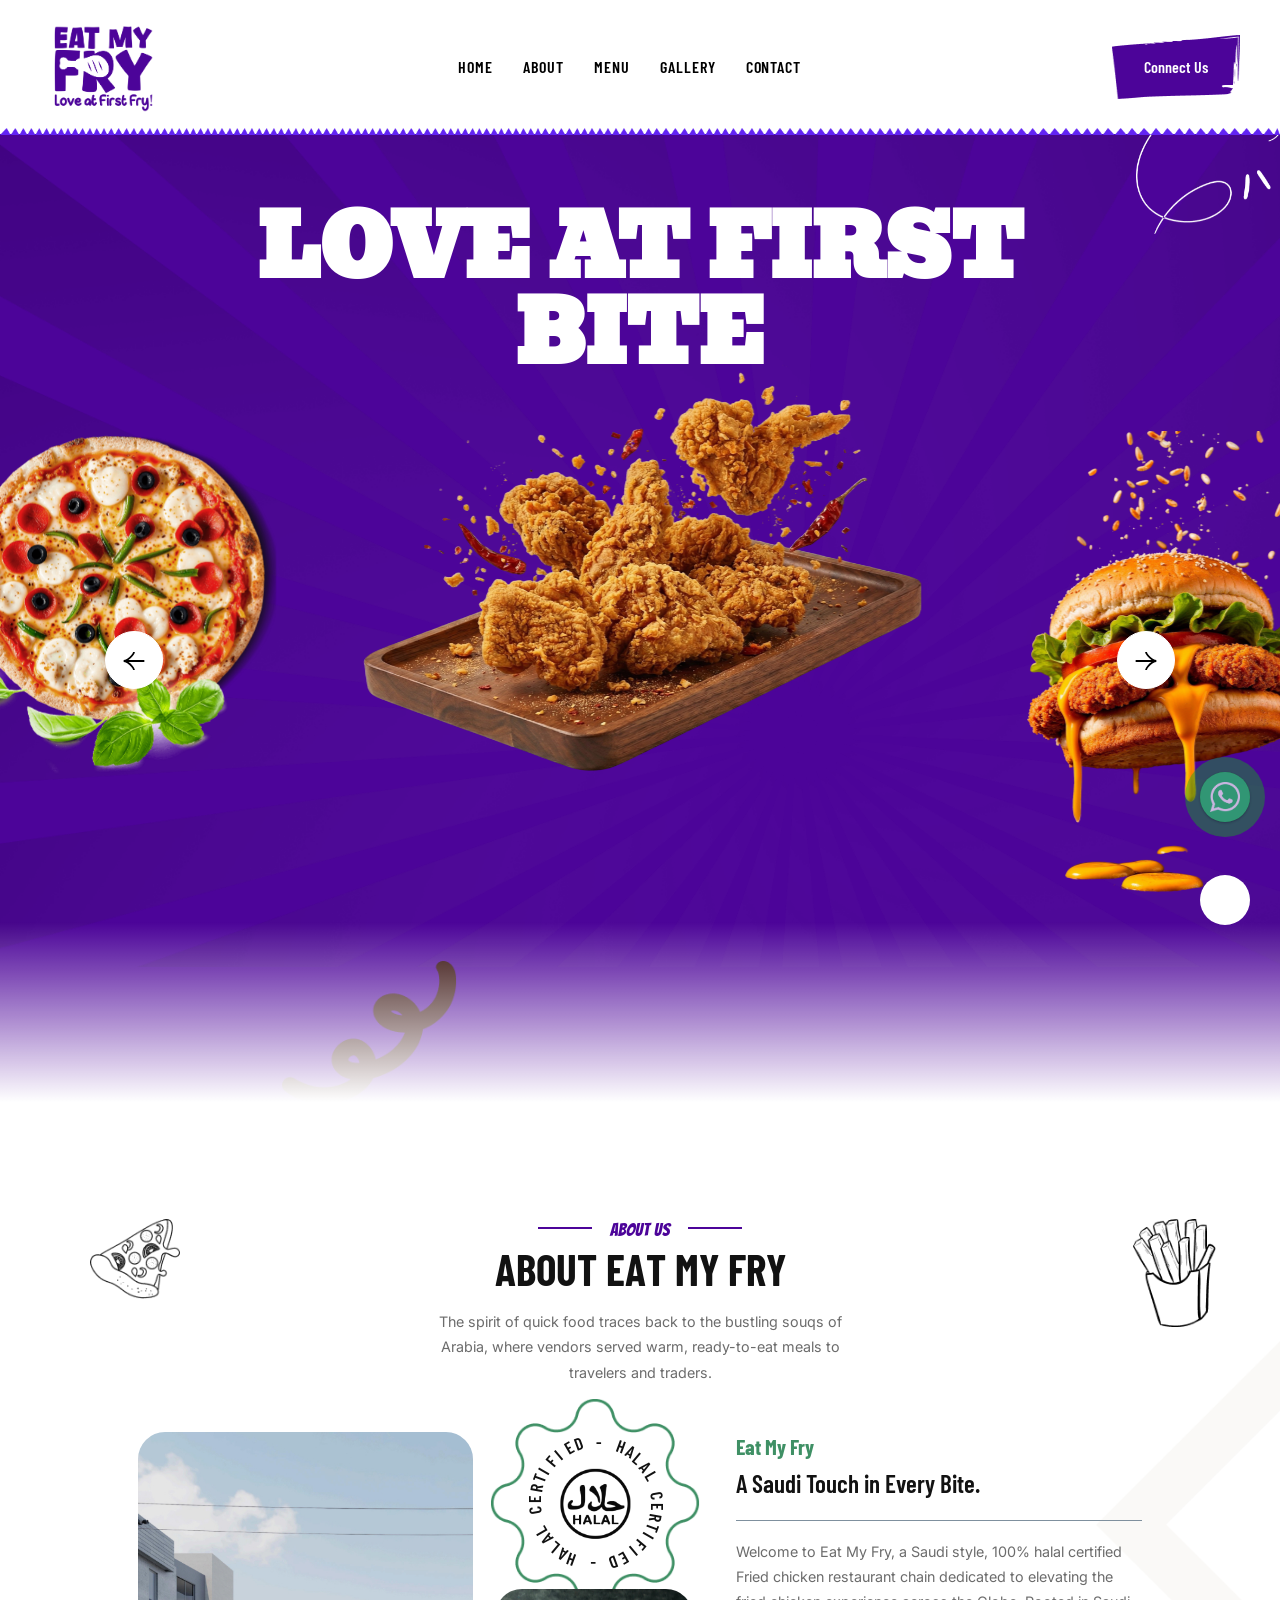
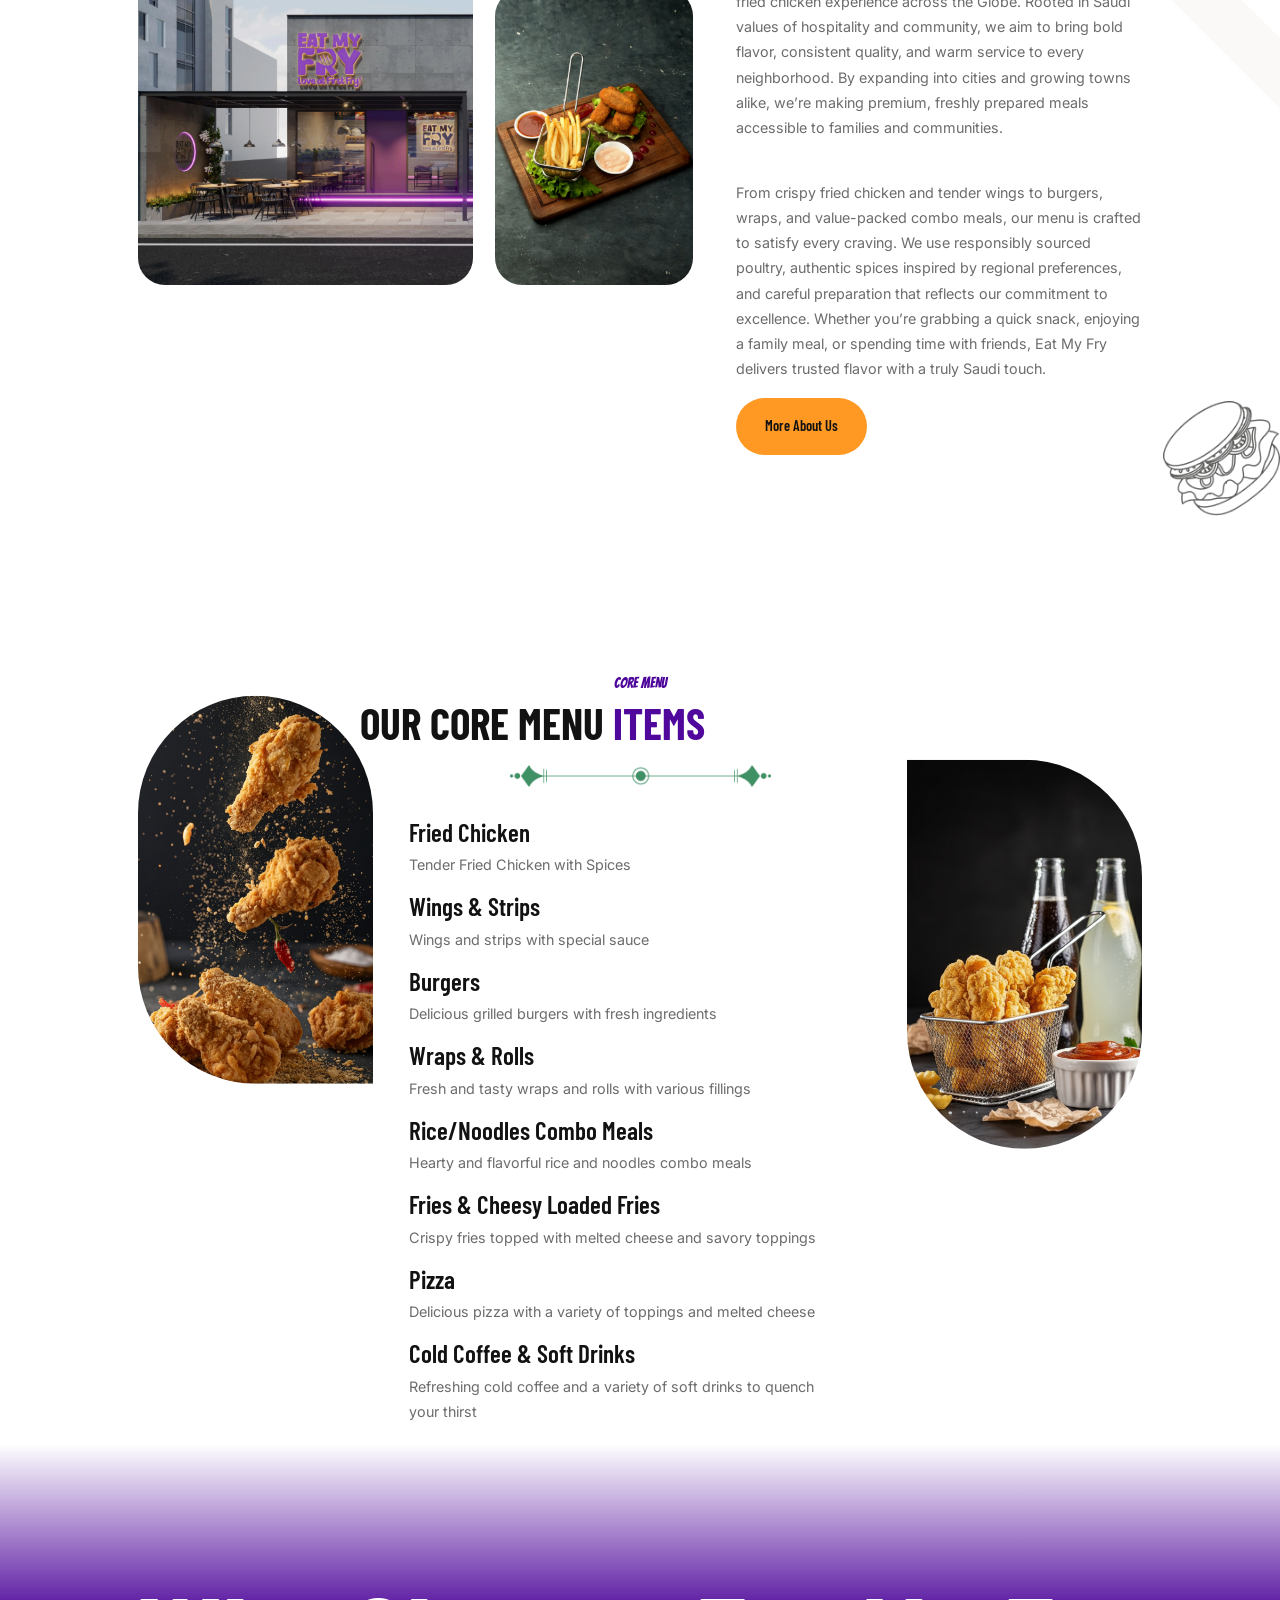
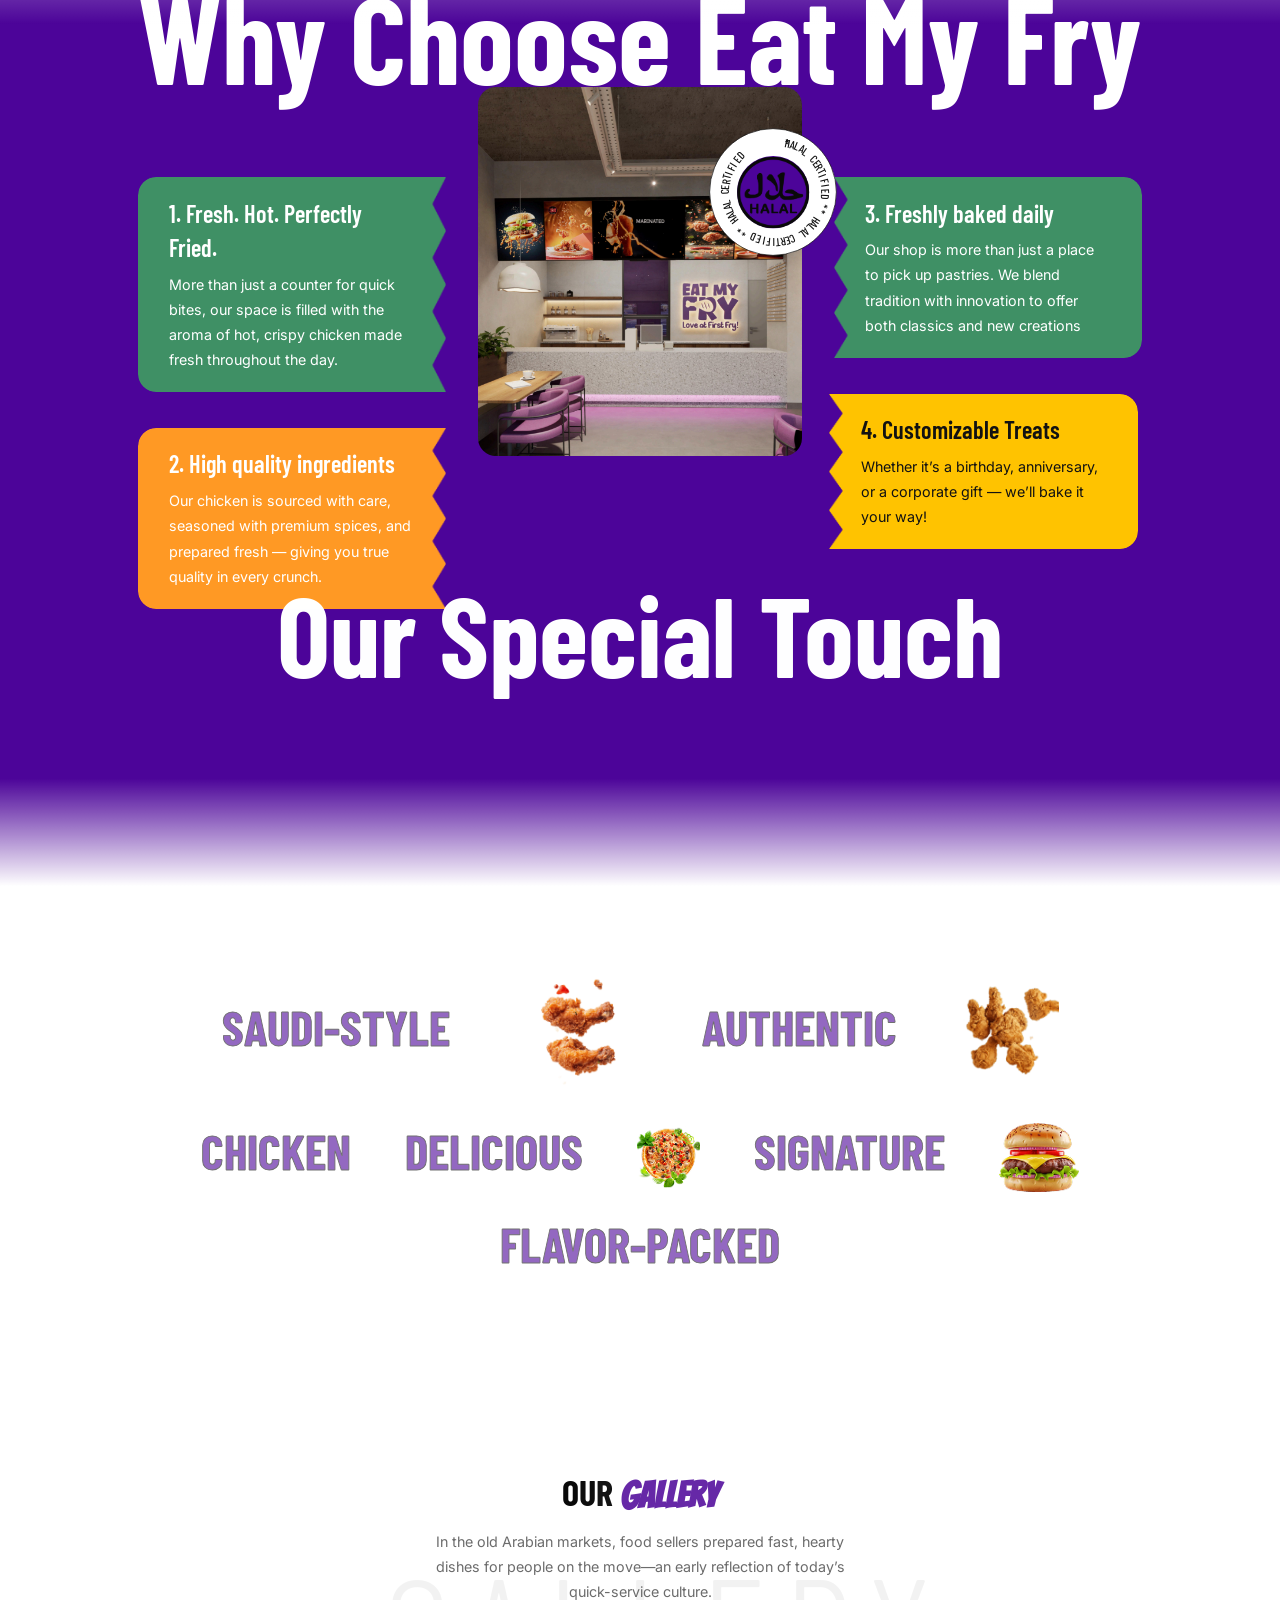
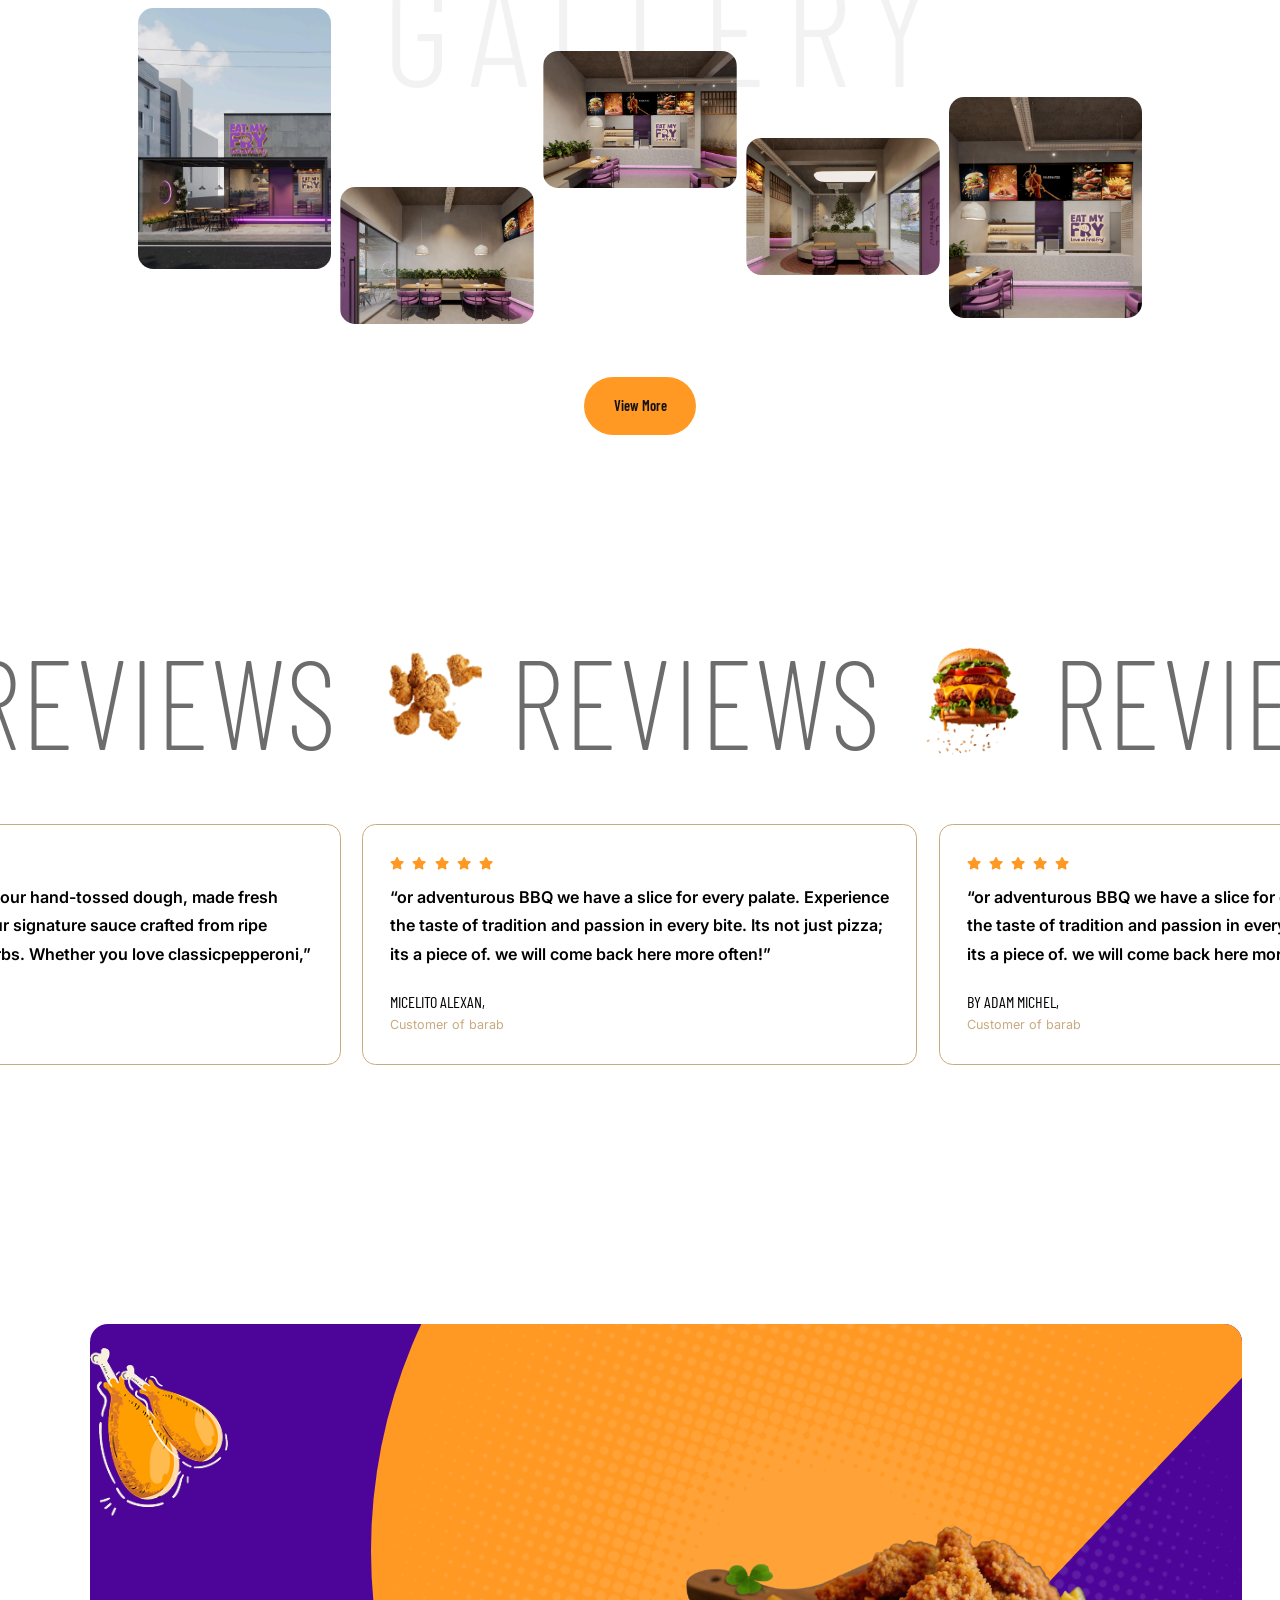
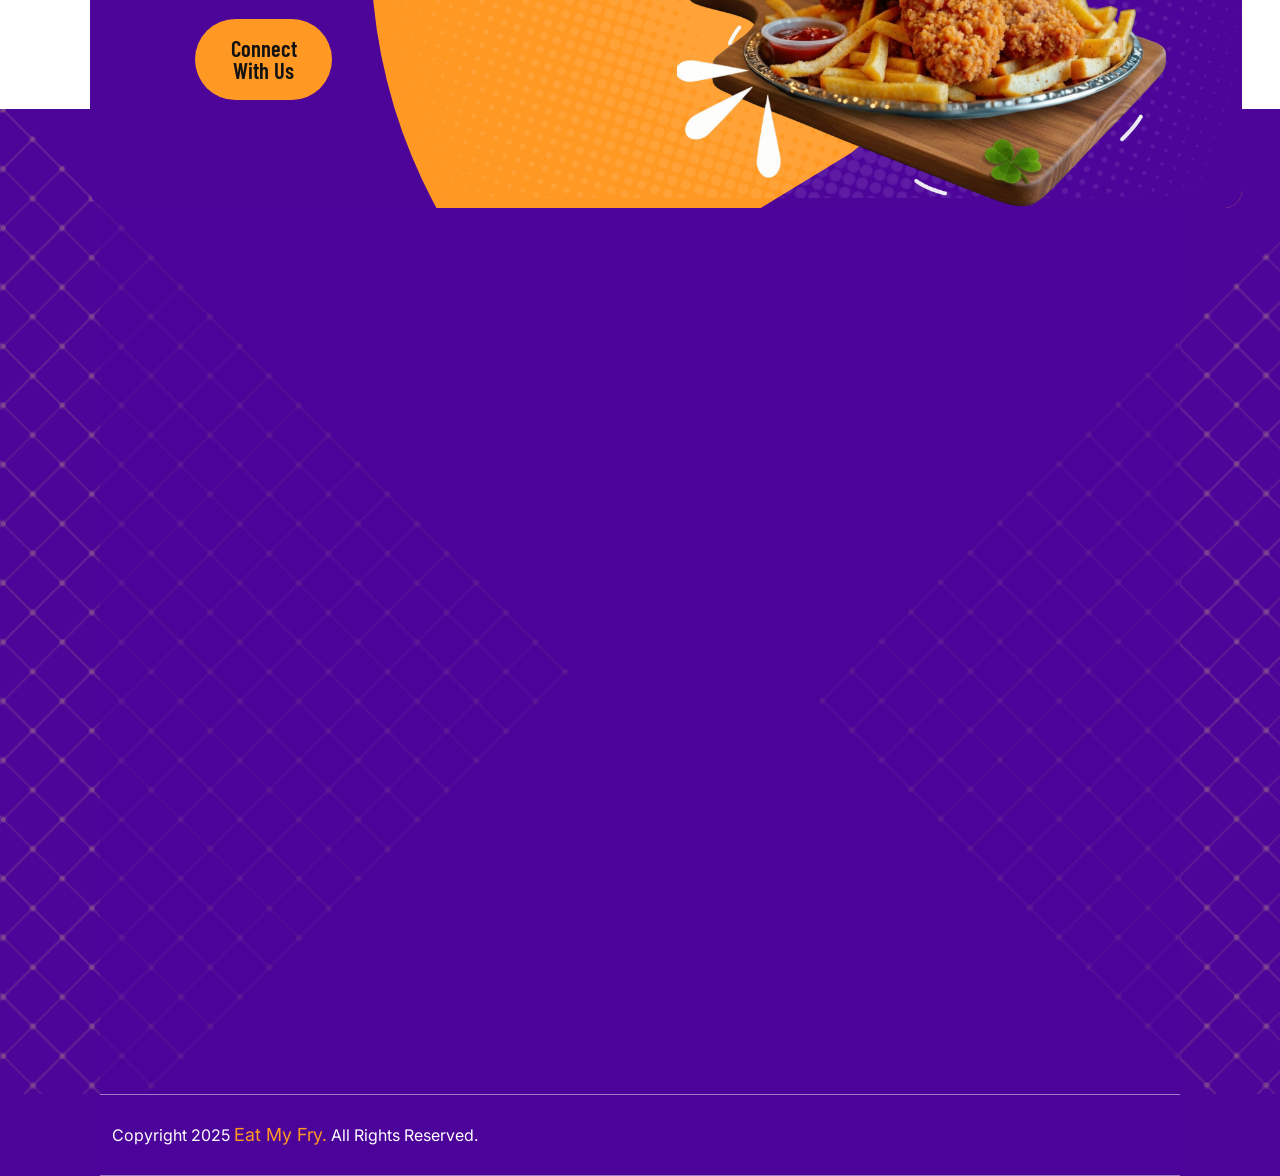
==== index.html @ 15d9e3bb "changes" ====
<!doctype html>
<html class="no-js " lang="zxx">

<head>
    <meta charset="utf-8">
    <meta name="viewport" content="width=device-width, initial-scale=1.0, user-scalable=0,minimal-ui">
    <title>Eat My Fry - Love at First Fry</title>
    <meta name="author" content="Brillowelle Solutions">
    <meta name="description" content="Eat My Fry - Love at First Fry">
    <meta name="keywords" content="Eat My Fry - Love at First Fry">
    <meta name="robots" content="INDEX,FOLLOW">

    <!-- Mobile Specific Metas -->
    <meta name="viewport" content="width=device-width, initial-scale=1, shrink-to-fit=no">

    <!-- Favicons - Place favicon.ico in the root directory -->
    <link rel="apple-touch-icon" sizes="57x57" href="assets/img/favicons/apple-icon-57x57.png">
    <link rel="apple-touch-icon" sizes="60x60" href="assets/img/favicons/apple-icon-60x60.png">
    <link rel="apple-touch-icon" sizes="72x72" href="assets/img/favicons/apple-icon-72x72.png">
    <link rel="apple-touch-icon" sizes="76x76" href="assets/img/favicons/apple-icon-76x76.png">
    <link rel="apple-touch-icon" sizes="114x114" href="assets/img/favicons/apple-icon-114x114.png">
    <link rel="apple-touch-icon" sizes="120x120" href="assets/img/favicons/apple-icon-120x120.png">
    <link rel="apple-touch-icon" sizes="144x144" href="assets/img/favicons/apple-icon-144x144.png">
    <link rel="apple-touch-icon" sizes="152x152" href="assets/img/favicons/apple-icon-152x152.png">
    <link rel="apple-touch-icon" sizes="180x180" href="assets/img/favicons/apple-icon-180x180.png">
    <link rel="icon" type="image/png" sizes="192x192" href="assets/img/favicons/android-icon-192x192.png">
    <link rel="icon" type="image/png" sizes="32x32" href="assets/img/favicons/favicon-32x32.png">
    <link rel="icon" type="image/png" sizes="96x96" href="assets/img/favicons/favicon-96x96.png">
    <link rel="icon" type="image/png" sizes="16x16" href="assets/img/favicons/favicon-16x16.png">
    <link rel="manifest" href="assets/img/favicons/manifest.json">
    <meta name="msapplication-TileColor" content="#ffffff">
    <meta name="msapplication-TileImage" content="assets/img/favicons/ms-icon-144x144.png">
    <meta name="theme-color" content="#ffffff">

    <!--==============================
	  Google Fonts
	============================== -->
    <link href="https://fonts.cdnfonts.com/css/paper-candy" rel="stylesheet">
    <link href="https://fonts.cdnfonts.com/css/namaku" rel="stylesheet">
    <link rel="preconnect" href="https://fonts.googleapis.com">
    <link rel="preconnect" href="https://fonts.gstatic.com" crossorigin>
    <link
        href="https://fonts.googleapis.com/css2?family=Bangers&family=Barlow+Condensed:ital,wght@0,100;0,200;0,300;0,400;0,500;0,600;0,700;0,800;0,900;1,100;1,200;1,300;1,400;1,500;1,600;1,700;1,800;1,900&family=Dynalight&family=Inter:ital,opsz,wght@0,14..32,100..900;1,14..32,100..900&family=Jost:ital,wght@0,100..900;1,100..900&family=Bevan:ital@0;1&display=swap"
        rel="stylesheet">

    <!--==============================
	    All CSS File
	============================== -->
    <!-- Bootstrap -->
    <link rel="stylesheet" href="assets/css/bootstrap.min.css">
    <!-- Fontawesome Icon -->
    <link rel="stylesheet" href="assets/css/fontawesome.min.css">
    <!-- Magnific Popup -->
    <link rel="stylesheet" href="assets/css/magnific-popup.min.css">
    <!-- datetimepicker -->
    <link rel="stylesheet" href="assets/css/jquery.datetimepicker.min.css">
    <!-- Swiper Js -->
    <link rel="stylesheet" href="assets/css/swiper-bundle.min.css">
    <!-- Theme Custom CSS -->
    <link rel="stylesheet" href="assets/css/style.css">

</head>

<body class="">
    <!-- Whatsapp-Btn -->
    <div class="wh-api">
        <div class="wh-fixed whatsapp-pulse">
            <a href="https://wa.me/" target="_blank">
                <button class="wh-ap-btn"></button>
            </a>
        </div>
    </div>
    <!--==============================
    Mobile Menu
  ============================== -->
    <div class="th-menu-wrapper allow-natural-scroll">
        <div class="th-menu-area text-center">
            <button class="th-menu-toggle"><i class="fal fa-times"></i></button>
            <div class="mobile-logo">
                <a href="index.html"><img src="assets/img/logo-foot.png" alt="eatmyfry"></a>
            </div>
            <div class="th-mobile-menu">
                <ul>
                    <li class="">
                        <a href="index.html">HOME</a>
                    </li>
                    <li><a href="about.html">ABOUT US</a></li>

                    <li class="">
                        <a href="menu.html">MENUS</a>
                    </li>

                    <li class="">
                        <a href="gallery.html">Gallery</a>
                    </li>
                    <li>
                        <a href="contact.html">CONTACT</a>
                    </li>
                </ul>
            </div>
        </div>
    </div>
    <!--==============================
	Header Area
    ==============================-->
    <header class="th-header header-default style-3 style-4 style-5">
        <div class="sticky-wrapper">
            <!-- Main Menu Area -->
            <div class="menu-area">
                <div class="container-fluid">
                    <div class="row align-items-center justify-content-between">
                        <div class="col-auto">
                            <div class="header-logo">
                                <a href="index.html"><img src="assets/img/logo-emf.png" alt="Eat My Fry"
                                        style="height: 90px;"></a>
                            </div>
                        </div>
                        <div class="col-auto">
                            <nav class="main-menu d-none d-lg-inline-block">
                                <ul>
                                    <li class="">
                                        <a href="index.html">HOME</a>
                                    </li>
                                    <li>
                                        <a href="about.html">ABOUT</a>
                                    </li>
                                    <li class="">
                                        <a href="menu.html">Menu</a>
                                    </li>
                                    <li class="">
                                        <a href="gallery.html">Gallery</a>
                                    </li>
                                    <li>
                                        <a href="contact.html">CONTACT</a>
                                    </li>
                                </ul>
                            </nav>
                            <div class="header-button d-flex d-lg-none">
                                <button type="button" class="icon-btn th-menu-toggle"><i
                                        class="far fa-bars"></i></button>
                            </div>
                        </div>
                        <div class="col-auto d-none d-xl-block">
                            <div class="header-button">
                                <a href="contact.html" class="th-btn btn-mask">Connect Us</a>
                            </div>
                        </div>
                    </div>
                </div>
            </div>
            <div class="hero-5-top-shape">
                <img src="assets/img/shape/hero-5-top-shape.png" alt="img" style="filter: hue-rotate(260deg);">
            </div>
        </div>
    </header>

    <!--==============================
        Body Content Start Here
    ==============================-->
    <div class="scaled-wrapper">

        <!--==============================
        Hero Area
        ==============================-->
        <section>
            <div class="th-hero-wrapper hero-2 style-2" id="hero">

                <div class="shape-mockup jump hero-5-1" data-top="0%" data-right="0%">
                    <img src="assets/img/icon/hero-5-1.png" alt="img">
                </div>

                <div class="hero-inner" data-bg-src="assets/img/shape/hero-5-bg-shape.png">
                    <div class="shape-mockup movingX hero-5-2" data-bottom="0%" data-left="22%">
                        <img src="assets/img/icon/hero-5-2.png" alt="img">
                    </div>
                    <div class="hero-style2 style-2">
                        <div class="container">
                            <div class="row justify-content-center">
                                <div class="col-xxl-10 col-xl-11 col-lg-12">
                                    <div class="hero-2-content-slider">
                                        <div class="swiper th-slider hero2ThumbSlide" id="hero2Content"
                                            data-slider-options='{"effect":"fade","autoplay": true,"spaceBetween":60,"loop":true, "autoHeight":false,"allowTouchMove": false, "simulateTouch": true}'>
                                            <div class="swiper-wrapper">
                                                <div class="swiper-slide">
                                                    <div class="hero-2-content-slider">
                                                        <h1 class="hero-title" data-ani="slideinup"
                                                            data-ani-delay="0.4s">Love at First Bite</h1>
                                                    </div>
                                                </div>
                                                <div class="swiper-slide">
                                                    <div class="hero-2-content-slider">
                                                        <h1 class="hero-title" data-ani="slideinup"
                                                            data-ani-delay="0.4s">Burger taste divine</h1>
                                                    </div>
                                                </div>
                                                <div class="swiper-slide">
                                                    <div class="hero-2-content-slider">
                                                        <h1 class="hero-title" data-ani="slideinup"
                                                            data-ani-delay="0.4s">Flame Kissed Daily</h1>
                                                    </div>
                                                </div>
                                                <div class="swiper-slide">
                                                    <div class="hero-2-content-slider">
                                                        <h1 class="hero-title" data-ani="slideinup"
                                                            data-ani-delay="0.4s">Craving We got you</h1>
                                                    </div>
                                                </div>
                                                <div class="swiper-slide">
                                                    <div class="hero-2-content-slider">
                                                        <h1 class="hero-title" data-ani="slideinup"
                                                            data-ani-delay="0.4s">Burger Over Words</h1>
                                                    </div>
                                                </div>
                                                <div class="swiper-slide">
                                                    <div class="hero-2-content-slider">
                                                        <h1 class="hero-title" data-ani="slideinup"
                                                            data-ani-delay="0.4s">Love’s Bites Proven</h1>
                                                    </div>
                                                </div>
                                            </div>
                                        </div>
                                    </div>
                                </div>
                            </div>
                        </div>

                        <div class="container-fluid">
                            <div class="hero-2-img-slider">
                                <div class="swiper th-slider "
                                    data-slider-options='{"centeredSlides":true,"spaceBetween":70,"loop":true,"autoplay": true,"autoHeight": "false","allowTouchMove": true, "simulateTouch": true,"breakpoints":{"0":{"slidesPerView":1},"576":{"slidesPerView":"1"},"768":{"slidesPerView":"2"},"992":{"slidesPerView":"2"},"1200":{"slidesPerView":"3"}},"thumbs":{"swiper":".hero2ThumbSlide"}}'>
                                    <div class="swiper-wrapper">

                                        <div class="swiper-slide">
                                            <div class="hero-2-thumb-slider">
                                                <img src="assets/img/hero/chick-platter.png" alt="img">
                                            </div>
                                        </div>
                                        <div class="swiper-slide">
                                            <div class="hero-2-thumb-slider">
                                                <img src="assets/img/hero/melted-cheese-burger.png" alt="img">
                                            </div>
                                        </div>
                                        <div class="swiper-slide">
                                            <div class="hero-2-thumb-slider">
                                                <img src="assets/img/hero/hero-5-3.png" alt="img">
                                            </div>
                                        </div>
                                        <div class="swiper-slide">
                                            <div class="hero-2-thumb-slider">
                                                <img src="assets/img/hero/hero-fried.png" alt="img" style="width: 50%;">
                                            </div>
                                        </div>
                                        <div class="swiper-slide">
                                            <div class="hero-2-thumb-slider">
                                                <img src="assets/img/hero/brger.png" alt="img">
                                            </div>
                                        </div>
                                        <div class="swiper-slide">
                                            <div class="hero-2-thumb-slider">
                                                <img src="assets/img/hero/hero-5-3.png" alt="img">
                                            </div>
                                        </div>
                                    </div>
                                    <button data-slider-prev="#hero2Content" class="slider-arrow slider-prev"><img
                                            src="assets/img/icon/left-arrow.svg" alt=""></button>
                                    <button data-slider-next="#hero2Content" class="slider-arrow slider-next"><img
                                            src="assets/img/icon/right-arrow.svg" alt=""></button>
                                </div>
                            </div>
                        </div>
                    </div>

                </div>

                <!-- <div class="hero-5-bottom">
                    <img class="hero-5-bottom" src="assets/img/icon/healthy-hero.png" alt="img">
                </div> -->

            </div>
        </section>

        <!--==============================
        About Area  
        ==============================-->
        <section class="space-bottom overflow-hidden" id="about">
            <div class="shape-mockup movingX d-xl-block d-none" data-top="0%" data-left="7%">
                <img src="assets/img/about/pizzashape.png" alt="img">
            </div>
            <div class="shape-mockup movingX d-xl-block d-none" data-top="0%" data-right="5%">
                <img src="assets/img/about/fry-shape-4.png" alt="img" style="filter: invert(1);">
            </div>
            <div class="shape-mockup jump-reverse d-xl-block d-none" data-top="10%" data-right="0%">
                <img src="assets/img/icon/progress-2-2.png" alt="img">
            </div>
            <div class="shape-mockup jump-reverse d-xl-block d-none" data-bottom="5%" data-right="0%">
                <img src="assets/img/about/burger-shape-3.png" alt="img">
            </div>
            <div class="container">
                <div class="row justify-content-center">
                    <div class="col-xl-6">
                        <div class="title-area text-center mb-60">
                            <span class="sub-title style-2 text-anime-style-1">About Us</span>
                            <h2 class="sec-title text-anime-style-2">About Eat My Fry</h2>
                            <p class="box-text pe-xl-5 ps-xl-5 text-anime-style-3">The spirit of quick food traces back
                                to the bustling souqs of Arabia, where vendors served warm, ready-to-eat meals to
                                travelers and traders.</p>
                        </div>
                    </div>
                </div>
                <div class="row gy-40 justify-content-center">
                    <div class="col-xl-7">
                        <div class="process-thumb-wrap me-xl-4">
                            <div class="process-2-icon" data-bg-src="">
                                <img class="prog-2-circle" src="assets/img/icon/prog-2-circle.png" alt="img">
                                <div class="logo-icon-wrap">
                                    <div class="logo-icon">
                                        <div class="order">
                                            <img src="assets/img/icon/hala.png" alt="img">
                                        </div>
                                    </div>
                                    <div class="logo-icon-wrap__text">
                                        <span class="logo-animation">HALAL CERTIFIED - HALAL CERTIFIED - </span>
                                    </div>
                                </div>
                            </div>
                            <div class="thumb global-img">
                                <img src="assets/img/about/1.1.jpg" alt="img">
                            </div>
                            <div class="thumb global-img img2">
                                <img src="assets/img/about/1.2.jpg" alt="img">
                            </div>
                        </div>
                    </div>
                    <div class="col-xl-5">
                        <div class="progress-content-wrap">
                            <div class="progress-item wow fadeinup" data-wow-delay=".2s">
                                <h4 class="count">Eat My Fry</h4>
                                <h4 class="box-title">A Saudi Touch in Every Bite.</h4>
                                <p class="box-text">Welcome to Eat My Fry, a Saudi style, 100% halal certified Fried
                                    chicken restaurant chain dedicated to elevating the fried chicken experience across
                                    the Globe. Rooted in Saudi values of hospitality and community, we aim to bring bold
                                    flavor, consistent quality, and warm service to every neighborhood. By expanding
                                    into cities and growing towns alike, we’re making premium, freshly prepared meals
                                    accessible to families and communities.</p><br><br>
                                <p class="box-text">From crispy fried chicken and tender wings to burgers, wraps, and
                                    value-packed combo meals, our menu is crafted to satisfy every craving. We use
                                    responsibly sourced poultry, authentic spices inspired by regional preferences, and
                                    careful preparation that reflects our commitment to excellence. Whether you’re
                                    grabbing a quick snack, enjoying a family meal, or spending time with friends, Eat
                                    My Fry delivers trusted flavor with a truly Saudi touch.</p><br>
                                <a href="" class="th-btn style3 mt-0">More About Us</a>

                            </div>
                        </div>
                    </div>
                </div>
            </div>
        </section>

        <!--==============================
        Menu Area  
        ==============================-->
        <section>
            <div class="menu-sec1 space-top overflow-hidden " id="menu-sec">
                <div class="container">
                    <div class="title-area text-center mb-40">
                        <span class="sub-title text-anime-style-1">Core Menu</span>
                        <h2 class="sec-title text-anime-style-2">Our Core Menu <span class="text-theme">Items</span>
                        </h2>
                        <img class="img-anime-style-1" src="assets/img/icon/title-shape.png" alt="img">
                    </div>
                    <div class="row gy-4 justify-content-center">
                        <div class="col-lg-3">
                            <div class="menu-img-1-1 gsap-scroll-float-down2">
                                <img src="assets/img/about/menu.png" alt="img">
                            </div>
                        </div>

                        <div class="col-lg-6">
                            <div class="menu-1-content-wrap ps-xl-3 pe-xl-5">
                                <!-- <ul class="nav nav-tabs wow fadeinup" id="myTab" role="tablist">
                                    <li class="nav-item" role="presentation">
                                        <button class="nav-link active" id="event-creating-tab" data-bs-toggle="tab" data-bs-target="#event-creating" type="button" role="tab" aria-controls="event-creating" aria-selected="true">Event Creating</button>
                                    </li>
                                    <li class="nav-item" role="presentation">
                                        <button class="nav-link" id="meal-plans-tab" data-bs-toggle="tab" data-bs-target="#meal-plans" type="button" role="tab" aria-controls="meal-plans" aria-selected="false">Meal Plans</button>
                                    </li>
                                    <li class="nav-item" role="presentation">
                                        <button class="nav-link" id="food-delivery-tab" data-bs-toggle="tab" data-bs-target="#food-delivery" type="button" role="tab" aria-controls="food-delivery" aria-selected="false">Food Delivery</button>
                                    </li>
                                    <li class="nav-item" role="presentation">
                                        <button class="nav-link" id="diet-plans-tab" data-bs-toggle="tab" data-bs-target="#diet-plans" type="button" role="tab" aria-controls="diet-plans" aria-selected="false">Diet Plans</button>
                                    </li>
                                </ul> -->

                                <div class="tab-content" id="myTabContent">

                                    <div class="tab-pane fade show active" id="event-creating" role="tabpanel"
                                        aria-labelledby="event-creating-tab">
                                        <div class="menu-item-1 wow fadeinup" data-wow-delay=".2s">
                                            <!-- <div class="thumb global-img" data-mask-src="assets/img/bg/menu-1-msk-bg.jpg">
                                                <img src="assets/img/menu/menu-1-item-1-1.jpg" alt="img">
                                            </div> -->
                                            <div class="content">
                                                <div class="left">
                                                    <h3 class="box-title"><a href="#">Fried Chicken</a></h3>
                                                    <p class="box-text">Tender Fried Chicken with Spices</p>
                                                </div>
                                                <div class="right">
                                                    <!-- <h4 class="price"> <span>$</span> 40</h4> -->
                                                </div>
                                            </div>
                                        </div>
                                        <div class="menu-item-1 wow fadeinup" data-wow-delay=".3s">
                                            <!-- <div class="thumb global-img" data-mask-src="assets/img/bg/menu-1-msk-bg.jpg">
                                                <img src="assets/img/menu/menu-1-item-1-2.jpg" alt="img">
                                            </div> -->
                                            <div class="content">
                                                <div class="left">
                                                    <h3 class="box-title"><a href="#">Wings & Strips</a></h3>
                                                    <p class="box-text">Wings and strips with special sauce</p>
                                                </div>
                                                <div class="right">
                                                    <!-- <h4 class="price"> <span>$</span> 6/0</h4> -->
                                                </div>
                                            </div>
                                        </div>
                                        <div class="menu-item-1 wow fadeinup" data-wow-delay=".4s">
                                            <!-- <div class="thumb global-img" data-mask-src="assets/img/bg/menu-1-msk-bg.jpg">
                                                <img src="assets/img/menu/menu-1-item-1-3.jpg" alt="img">
                                            </div> -->
                                            <div class="content">
                                                <div class="left">
                                                    <h3 class="box-title"><a href="#">Burgers</a></h3>
                                                    <p class="box-text">Delicious grilled burgers with fresh ingredients
                                                    </p>
                                                </div>
                                                <div class="right">
                                                    <!-- <h4 class="price"> <span>$</span> 30</h4> -->
                                                </div>
                                            </div>
                                        </div>
                                        <div class="menu-item-1 wow fadeinup" data-wow-delay=".5s">
                                            <!-- <div class="thumb global-img" data-mask-src="assets/img/bg/menu-1-msk-bg.jpg">
                                                <img src="assets/img/menu/menu-1-item-1-4.jpg" alt="img">
                                            </div> -->
                                            <div class="content">
                                                <div class="left">
                                                    <h3 class="box-title"><a href="#"> Wraps & Rolls</a></h3>
                                                    <p class="box-text">Fresh and tasty wraps and rolls with various
                                                        fillings</p>
                                                </div>
                                                <div class="right">
                                                    <!-- <h4 class="price"> <span>$</span> 50</h4> -->
                                                </div>
                                            </div>
                                        </div>
                                        <div class="menu-item-1 wow fadeinup" data-wow-delay=".6s">
                                            <!-- <div class="thumb global-img" data-mask-src="assets/img/bg/menu-1-msk-bg.jpg">
                                                <img src="assets/img/menu/menu-1-item-1-5.jpg" alt="img">
                                            </div> -->
                                            <div class="content">
                                                <div class="left">
                                                    <h3 class="box-title"><a href="#">Rice/Noodles Combo Meals</a></h3>
                                                    <p class="box-text">Hearty and flavorful rice and noodles combo
                                                        meals</p>
                                                </div>
                                                <div class="right">
                                                    <!-- <h4 class="price"> <span>$</span> 80</h4> -->
                                                </div>
                                            </div>
                                        </div>
                                        <div class="menu-item-1 wow fadeinup" data-wow-delay=".7s">
                                            <!-- <div class="thumb global-img" data-mask-src="assets/img/bg/menu-1-msk-bg.jpg">
                                                <img src="assets/img/menu/menu-1-item-1-6.jpg" alt="img">
                                            </div> -->
                                            <div class="content">
                                                <div class="left">
                                                    <h3 class="box-title"><a href="#">Fries & Cheesy Loaded Fries</a>
                                                    </h3>
                                                    <p class="box-text">Crispy fries topped with melted cheese and
                                                        savory toppings</p>
                                                </div>
                                                <div class="right">
                                                    <!-- <h4 class="price"> <span>$</span> 28</h4> -->
                                                </div>
                                            </div>
                                        </div>
                                        <div class="menu-item-1 wow fadeinup" data-wow-delay=".7s">
                                            <!-- <div class="thumb global-img" data-mask-src="assets/img/bg/menu-1-msk-bg.jpg">
                                                <img src="assets/img/menu/menu-1-item-1-6.jpg" alt="img">
                                            </div> -->
                                            <div class="content">
                                                <div class="left">
                                                    <h3 class="box-title"><a href="#">Pizza</a></h3>
                                                    <p class="box-text">Delicious pizza with a variety of toppings and
                                                        melted cheese</p>
                                                </div>
                                                <div class="right">
                                                    <!-- <h4 class="price"> <span>$</span> 28</h4> -->
                                                </div>
                                            </div>
                                        </div>
                                        <div class="menu-item-1 wow fadeinup" data-wow-delay=".7s">
                                            <!-- <div class="thumb global-img" data-mask-src="assets/img/bg/menu-1-msk-bg.jpg">
                                                <img src="assets/img/menu/menu-1-item-1-6.jpg" alt="img">
                                            </div> -->
                                            <div class="content">
                                                <div class="left">
                                                    <h3 class="box-title"><a href="#"> Cold Coffee & Soft Drinks</a>
                                                    </h3>
                                                    <p class="box-text">Refreshing cold coffee and a variety of soft
                                                        drinks to quench your thirst</p>
                                                </div>
                                                <div class="right">
                                                    <!-- <h4 class="price"> <span>$</span> 28</h4> -->
                                                </div>
                                            </div>
                                        </div>
                                    </div>

                                </div>

                            </div>
                        </div>
                        <div class="col-lg-3">
                            <div class="menu-img-1-2 gsap-scroll-float-up">
                                <img src="assets/img/about/menu2.png" alt="img">
                            </div>
                        </div>
                    </div>
                </div>
            </div>
        </section>

        <!--==============================
        Why choose Area  
        ==============================-->
        <section class="why-sec2 space overflow-hidden" style="padding-top: 0 ;">
            <div class="container" style="margin-top: 8rem; margin-bottom: 5rem;">
                <h3 class="why3-title text-anime-style-1">Why Choose Eat My Fry</h3>
                <div class="why-choose3-wrapper">
                    <div class="why3-content-wrap">
                        <div class="why3-content wow fadeinleft" data-mask-src="assets/img/bg/why-3-mask.png">
                            <h4 class="box-title">1. Fresh. Hot. Perfectly Fried.</h4>
                            <p class="box-text">More than just a counter for quick bites, our space is filled with the
                                aroma of hot, crispy chicken made fresh throughout the day.</p>
                        </div>
                        <div class="why3-content wow fadeinleft" data-mask-src="assets/img/bg/why-3-mask.png">
                            <h4 class="box-title">2. High quality ingredients</h4>
                            <p class="box-text">Our chicken is sourced with care, seasoned with premium spices, and
                                prepared fresh — giving you true quality in every crunch.</p>
                        </div>
                    </div>
                    <div class="why3-img wow fadeinup">
                        <img src="assets/img/about/why.jpg" alt="img">
                        <div class="hero-img-shape-1 style-2">
                            <div class="logo-icon-wrap">
                                <div class="logo-icon">
                                    <img src="assets/img/icon/hala.png" alt="img">
                                </div>
                                <div class="logo-icon-wrap__text">
                                    <span class="logo-animation">Halal Certified ** Halal Certified ** Halal Certified
                                        ** </span>
                                </div>
                            </div>
                        </div>
                    </div>
                    <div class="why3-content-wrap style-2">
                        <div class="why3-content wow fadeinright" data-mask-src="assets/img/bg/why-3-mask2.png">
                            <h4 class="box-title">3. Freshly baked daily</h4>
                            <p class="box-text">Our shop is more than just a place to pick up pastries. We blend
                                tradition with innovation to offer both classics and new creations</p>
                        </div>
                        <div class="why3-content wow fadeinright" data-mask-src="assets/img/bg/why-3-mask2.png">
                            <h4 class="box-title">4. Customizable Treats</h4>
                            <p class="box-text">Whether it’s a birthday, anniversary, or a corporate gift — we’ll bake
                                it your way!</p>
                        </div>
                    </div>
                </div>
                <h3 class="why3-title2 text-anime-style-1">Our Special Touch</h3>
            </div>
        </section>
        <!--==============================
        Category Area  
        ==============================-->
        <section class="category-features space space-extra-bottom space-extra-top overflow-hidden" id="category-sec">
            <div class="container">
                <div class="row justify-content-center">
                    <div class="col-xxl-10">
                        <div class="cate-2-wrap">
                            <div class="item">
                                <h3><a>SAUDI-STYLE</a></h3> <img src="assets/img/icon/fried.png" alt="">
                            </div>
                            <div class="item">
                                <h3><a>Authentic</a> </h3> <img src="assets/img/icon/friedlog.png" alt="">
                            </div>
                            <div class="item">
                                <h3><a>CHICKEN</a> </h3>
                            </div>
                            <div class="item">
                                <h3><a>Delicious</a> </h3> <img src="assets/img/icon/cate-2-2.png" alt="">
                            </div>
                            <div class="item">
                                <h3><a>SIGNATURE</a> </h3> <img src="assets/img/icon/11.png" alt="">
                            </div>
                            <div class="item">
                                <h3><a>FLAVOR-PACKED</a> </h3>
                            </div>
                        </div>
                    </div>
                </div>
            </div>
        </section>
        <!--==============================
        Gallery Area  
        ==============================-->
        <section class="instragram-sec-2 position-relative space overflow-hidden" id="instragram-sec-2">

            <div class="big-title3-wrap insta2-title">
                <h4 class="big-title3-title">Gallery</h4>
            </div>
            <div class="container">
                <div class="row justify-content-center align-items-center">
                    <div class="col-xl-6 col-lg-7">
                        <div class="title-area style3 text-center mb-60">
                            <h2 class="sec-title text-anime-style-2">Our <span class="font-style"> Gallery</span></h2>
                            <p class="box-text pe-xxl-5 ps-xxl-5 me-xl-4 ms-xl-4 instragram-sec-v3">In the old Arabian
                                markets, food sellers prepared fast, hearty dishes for people on the move—an early
                                reflection of today’s quick-service culture.</p>
                        </div>
                    </div>
                </div>

                <div class="row gy-4 ">
                    <div class="insta-2-items-wrap">
                        <div class="insta-item wow fadeinup">
                            <div class="thumb">
                                <img src="assets/img/about/1.1.jpg" alt="img">
                                <a href="assets/img/about/1.1.jpg" class="icon popup-image"><i
                                        class="fa-light fa-eye"></i></a>
                            </div>
                        </div>
                        <div class="insta-item wow fadeinup">
                            <div class="thumb">
                                <img src="assets/img/about/1.3.jpg" alt="img">
                                <a href="assets/img/about/1.3.jpg" class="icon popup-image"><i
                                        class="fa-light fa-eye"></i></a>
                            </div>
                        </div>
                        <div class="insta-item-wrapper">
                            <div class="insta-item wow fadeinup">
                                <div class="thumb">
                                    <img src="assets/img/about/1.4.jpg" alt="img">
                                    <a href="assets/img/about/1.4.jpg" class="icon popup-image"><i
                                            class="fa-light fa-eye"></i></a>
                                </div>
                            </div>
                            <div class="insta-item wow fadeinup">
                                <div class="thumb">
                                    <img src="assets/img/about/1.5.jpg" alt="img">
                                    <a href="assets/img/about/1.5.jpg" class="icon popup-image"><i
                                            class="fa-light fa-eye"></i></a>
                                </div>
                            </div>
                        </div>
                        <div class="insta-item wow fadeinup">
                            <div class="thumb">
                                <img src="assets/img/about/1.6.jpg" alt="img">
                                <a href="assets/img/about/1.6.jpg" class="icon popup-image"><i
                                        class="fa-light fa-eye"></i></a>
                            </div>
                        </div>
                        <div class="insta-item wow fadeinup">
                            <div class="thumb">
                                <img src="assets/img/about/why.jpg" alt="img">
                                <a href="assets/img/about/why.jpg" class="icon popup-image"><i
                                        class="fa-light fa-eye"></i></a>
                            </div>
                        </div>
                    </div>
                </div>
                <div class="d-flex justify-content-center mt-5">
                    <a href="gallery.html" class="th-btn style3 mt-0">View More</a>
                </div>

            </div>
        </section>

        <!--==============================
        Testimonial Area  
        ==============================-->
        <section class="testi-sec-4 overflow-hidden space overflow-hidden">
            <div class="container-fluid">

                <div class="marquee1-wrapper">
                    <div class="swiper th-slider marquee-slider1"
                        data-slider-options='{"breakpoints":{"0":{"slidesPerView":"auto"}},"autoplay":{"delay":0,"disableOnInteraction":false},"noSwiping":"true","speed":10000,"spaceBetween":30}'>
                        <div class="swiper-wrapper">
                            <div class="swiper-slide">
                                <div class="marquee-card">
                                    <a>Reviews <img src="assets/img/icon/fried.png" alt="img"></a>
                                </div>
                            </div>
                            <div class="swiper-slide">
                                <div class="marquee-card">
                                    <a>Reviews <img src="assets/img/icon/friedlog.png" alt="img"></a>
                                </div>
                            </div>
                            <div class="swiper-slide">
                                <div class="marquee-card">
                                    <a>Reviews <img src="assets/img/icon/brger.png" alt="img"></a>
                                </div>
                            </div>
                            <div class="swiper-slide">
                                <div class="marquee-card">
                                    <a>Reviews <img src="assets/img/icon/cate-2-2.png" alt="img"></a>
                                </div>
                            </div>
                            <div class="swiper-slide">
                                <div class="marquee-card">
                                    <a>Reviews <img src="assets/img/icon/fried.png" alt="img"></a>
                                </div>
                            </div>
                            <div class="swiper-slide">
                                <div class="marquee-card">
                                    <a>Reviews <img src="assets/img/icon/brger.png" alt="img"></a>
                                </div>
                            </div>
                        </div>
                    </div>
                </div>
                <div class="testi-slider4 mb-25">
                    <div class="swiper th-slider testiSlide4" id="testiSlide4"
                        data-slider-options='{"centeredSlides":false, "breakpoints":{"0":{"slidesPerView":1},"576":{"slidesPerView":"1"},"768":{"slidesPerView":"2"},"992":{"slidesPerView":"2"},"1200":{"slidesPerView":"3"},"1500":{"slidesPerView":"4"}}}'>
                        <div class="swiper-wrapper">
                            <div class="swiper-slide">
                                <div class="testi-card2 style2 style3">
                                    <div class="media-body">
                                        <div class="testi-card_profile">
                                            <div class="testi-card_content">
                                                <div class="reating">
                                                    <ul>
                                                        <li><i class="fa-solid fa-star"></i></li>
                                                        <li><i class="fa-solid fa-star"></i></li>
                                                        <li><i class="fa-solid fa-star"></i></li>
                                                        <li><i class="fa-solid fa-star"></i></li>
                                                        <li><i class="fa-solid fa-star"></i></li>
                                                    </ul>
                                                </div>
                                                <p class="testi-card_text">“Every pizza starts with our hand-tossed
                                                    dough, made fresh daily and topped with our signature sauce crafted
                                                    from ripe tomatoes and secret herbs. Whether you love
                                                    classicpepperoni,”</p>
                                                <h3 class="testi-card_name">by Adam Michel,</h3>
                                                <span class="testi-card_desig">Customer of barab</span>
                                            </div>
                                        </div>
                                    </div>
                                </div>
                            </div>
                            <div class="swiper-slide">
                                <div class="testi-card2 style2 style3">
                                    <div class="media-body">
                                        <div class="testi-card_profile">
                                            <div class="testi-card_content">
                                                <div class="reating">
                                                    <ul>
                                                        <li><i class="fa-solid fa-star"></i></li>
                                                        <li><i class="fa-solid fa-star"></i></li>
                                                        <li><i class="fa-solid fa-star"></i></li>
                                                        <li><i class="fa-solid fa-star"></i></li>
                                                        <li><i class="fa-solid fa-star"></i></li>
                                                    </ul>
                                                </div>
                                                <p class="testi-card_text">“or adventurous BBQ we have a slice for every
                                                    palate. Experience the taste of tradition and passion in every bite.
                                                    Its not just pizza; its a piece of. we will come back here more
                                                    often!”</p>
                                                <h3 class="testi-card_name">Micelito Alexan,</h3>
                                                <span class="testi-card_desig">Customer of barab</span>
                                            </div>
                                        </div>
                                    </div>
                                </div>
                            </div>
                            <div class="swiper-slide">
                                <div class="testi-card2 style2 style3">
                                    <div class="media-body">
                                        <div class="testi-card_profile">
                                            <div class="testi-card_content">
                                                <div class="reating">
                                                    <ul>
                                                        <li><i class="fa-solid fa-star"></i></li>
                                                        <li><i class="fa-solid fa-star"></i></li>
                                                        <li><i class="fa-solid fa-star"></i></li>
                                                        <li><i class="fa-solid fa-star"></i></li>
                                                        <li><i class="fa-solid fa-star"></i></li>
                                                    </ul>
                                                </div>
                                                <p class="testi-card_text">“or adventurous BBQ we have a slice for every
                                                    palate. Experience the taste of tradition and passion in every bite.
                                                    Its not just pizza; its a piece of. we will come back here more
                                                    often!”</p>
                                                <h3 class="testi-card_name">by Adam Michel,</h3>
                                                <span class="testi-card_desig">Customer of barab</span>
                                            </div>
                                        </div>
                                    </div>
                                </div>
                            </div>
                            <div class="swiper-slide">
                                <div class="testi-card2 style2 style3">
                                    <div class="media-body">
                                        <div class="testi-card_profile">
                                            <div class="testi-card_content">
                                                <div class="reating">
                                                    <ul>
                                                        <li><i class="fa-solid fa-star"></i></li>
                                                        <li><i class="fa-solid fa-star"></i></li>
                                                        <li><i class="fa-solid fa-star"></i></li>
                                                        <li><i class="fa-solid fa-star"></i></li>
                                                        <li><i class="fa-solid fa-star"></i></li>
                                                    </ul>
                                                </div>
                                                <p class="testi-card_text">“The artisanal gelato is simply divine. Each
                                                    flavor a burst of authentic Italian sunshine, made with the freshest
                                                    ingredients. From pistachio to it s a smooth, creamy delight that
                                                    you to Florence.”</p>
                                                <h3 class="testi-card_name">Micelito Alexan,</h3>
                                                <span class="testi-card_desig">Customer of barab</span>
                                            </div>
                                        </div>
                                    </div>
                                </div>
                            </div>
                            <div class="swiper-slide">
                                <div class="testi-card2 style2 style3">
                                    <div class="media-body">
                                        <div class="testi-card_profile">
                                            <div class="testi-card_content">
                                                <div class="reating">
                                                    <ul>
                                                        <li><i class="fa-solid fa-star"></i></li>
                                                        <li><i class="fa-solid fa-star"></i></li>
                                                        <li><i class="fa-solid fa-star"></i></li>
                                                        <li><i class="fa-solid fa-star"></i></li>
                                                        <li><i class="fa-solid fa-star"></i></li>
                                                    </ul>
                                                </div>
                                                <p class="testi-card_text">“Every pizza starts with our hand-tossed
                                                    dough, made fresh daily and topped with our signature sauce crafted
                                                    from ripe tomatoes and secret herbs. Whether you love
                                                    classicpepperoni,”</p>
                                                <h3 class="testi-card_name">by Adam Michel,</h3>
                                                <span class="testi-card_desig">Customer of barab</span>
                                            </div>
                                        </div>
                                    </div>
                                </div>
                            </div>
                            <div class="swiper-slide">
                                <div class="testi-card2 style2 style3">
                                    <div class="media-body">
                                        <div class="testi-card_profile">
                                            <div class="testi-card_content">
                                                <div class="reating">
                                                    <ul>
                                                        <li><i class="fa-solid fa-star"></i></li>
                                                        <li><i class="fa-solid fa-star"></i></li>
                                                        <li><i class="fa-solid fa-star"></i></li>
                                                        <li><i class="fa-solid fa-star"></i></li>
                                                        <li><i class="fa-solid fa-star"></i></li>
                                                    </ul>
                                                </div>
                                                <p class="testi-card_text">“or adventurous BBQ we have a slice for every
                                                    palate. Experience the taste of tradition and passion in every bite.
                                                    Its not just pizza; its a piece of. we will come back here more
                                                    often!”</p>
                                                <h3 class="testi-card_name">Micelito Alexan,</h3>
                                                <span class="testi-card_desig">Customer of barab</span>
                                            </div>
                                        </div>
                                    </div>
                                </div>
                            </div>
                            <div class="swiper-slide">
                                <div class="testi-card2 style2 style3">
                                    <div class="media-body">
                                        <div class="testi-card_profile">
                                            <div class="testi-card_content">
                                                <div class="reating">
                                                    <ul>
                                                        <li><i class="fa-solid fa-star"></i></li>
                                                        <li><i class="fa-solid fa-star"></i></li>
                                                        <li><i class="fa-solid fa-star"></i></li>
                                                        <li><i class="fa-solid fa-star"></i></li>
                                                        <li><i class="fa-solid fa-star"></i></li>
                                                    </ul>
                                                </div>
                                                <p class="testi-card_text">“or adventurous BBQ we have a slice for every
                                                    palate. Experience the taste of tradition and passion in every bite.
                                                    Its not just pizza; its a piece of. we will come back here more
                                                    often!”</p>
                                                <h3 class="testi-card_name">by Adam Michel,</h3>
                                                <span class="testi-card_desig">Customer of barab</span>
                                            </div>
                                        </div>
                                    </div>
                                </div>
                            </div>
                            <div class="swiper-slide">
                                <div class="testi-card2 style2 style3">
                                    <div class="media-body">
                                        <div class="testi-card_profile">
                                            <div class="testi-card_content">
                                                <div class="reating">
                                                    <ul>
                                                        <li><i class="fa-solid fa-star"></i></li>
                                                        <li><i class="fa-solid fa-star"></i></li>
                                                        <li><i class="fa-solid fa-star"></i></li>
                                                        <li><i class="fa-solid fa-star"></i></li>
                                                        <li><i class="fa-solid fa-star"></i></li>
                                                    </ul>
                                                </div>
                                                <p class="testi-card_text">“The artisanal gelato is simply divine. Each
                                                    flavor a burst of authentic Italian sunshine, made with the freshest
                                                    ingredients. From pistachio to it s a smooth, creamy delight that
                                                    you to Florence.”</p>
                                                <h3 class="testi-card_name">Micelito Alexan,</h3>
                                                <span class="testi-card_desig">Customer of barab</span>
                                            </div>
                                        </div>
                                    </div>
                                </div>
                            </div>
                        </div>
                    </div>
                </div>

                <!-- <div class="testi-slider5">
                    <div class="swiper th-slider testiSlide5" id="testiSlide5" data-slider-options='{"centeredSlides":true, "autoplay": { "delay": 3000, "reverseDirection": true}, "breakpoints":{"0":{"slidesPerView":1},"576":{"slidesPerView":"1"},"768":{"slidesPerView":"2"},"992":{"slidesPerView":"2"},"1200":{"slidesPerView":"2.2"},"1500":{"slidesPerView":"3.5"}}}'>
                        <div class="swiper-wrapper">
                            <div class="swiper-slide">
                                <div class="testi-card2 style2 style3">
                                    <div class="media-body">
                                        <div class="testi-card_profile">
                                            <div class="testi-card_content">
                                                <div class="reating">
                                                    <ul>
                                                        <li><i class="fa-solid fa-star"></i></li>
                                                        <li><i class="fa-solid fa-star"></i></li>
                                                        <li><i class="fa-solid fa-star"></i></li>
                                                        <li><i class="fa-solid fa-star"></i></li>
                                                        <li><i class="fa-solid fa-star"></i></li>
                                                    </ul>
                                                </div>
                                                <p class="testi-card_text">“Every pizza starts with our hand-tossed dough, made fresh daily and topped with our signature sauce crafted from ripe tomatoes and secret herbs. Whether you love classicpepperoni,”</p>
                                                <h3 class="testi-card_name">by Adam Michel,</h3>
                                                <span class="testi-card_desig">Customer of barab</span>
                                            </div>
                                        </div>
                                    </div>
                                </div>
                            </div>
                            <div class="swiper-slide">
                                <div class="testi-card2 style2 style3">
                                    <div class="media-body">
                                        <div class="testi-card_profile">
                                            <div class="testi-card_content">
                                                <div class="reating">
                                                    <ul>
                                                        <li><i class="fa-solid fa-star"></i></li>
                                                        <li><i class="fa-solid fa-star"></i></li>
                                                        <li><i class="fa-solid fa-star"></i></li>
                                                        <li><i class="fa-solid fa-star"></i></li>
                                                        <li><i class="fa-solid fa-star"></i></li>
                                                    </ul>
                                                </div>
                                                <p class="testi-card_text">“or adventurous BBQ we have a slice for every palate. Experience the taste of tradition and passion in every bite. Its not just pizza; its a piece of. we will come back here more often!”</p>
                                                <h3 class="testi-card_name">Micelito Alexan,</h3>
                                                <span class="testi-card_desig">Customer of barab</span>
                                            </div>
                                        </div>
                                    </div>
                                </div>
                            </div>
                            <div class="swiper-slide">
                                <div class="testi-card2 style2 style3">
                                    <div class="media-body">
                                        <div class="testi-card_profile">
                                            <div class="testi-card_content">
                                                <div class="reating">
                                                    <ul>
                                                        <li><i class="fa-solid fa-star"></i></li>
                                                        <li><i class="fa-solid fa-star"></i></li>
                                                        <li><i class="fa-solid fa-star"></i></li>
                                                        <li><i class="fa-solid fa-star"></i></li>
                                                        <li><i class="fa-solid fa-star"></i></li>
                                                    </ul>
                                                </div>
                                                <p class="testi-card_text">“or adventurous BBQ we have a slice for every palate. Experience the taste of tradition and passion in every bite. Its not just pizza; its a piece of. we will come back here more often!”</p>
                                                <h3 class="testi-card_name">by Adam Michel,</h3>
                                                <span class="testi-card_desig">Customer of barab</span>
                                            </div>
                                        </div>
                                    </div>
                                </div>
                            </div>
                            <div class="swiper-slide">
                                <div class="testi-card2 style2 style3">
                                    <div class="media-body">
                                        <div class="testi-card_profile">
                                            <div class="testi-card_content">
                                                <div class="reating">
                                                    <ul>
                                                        <li><i class="fa-solid fa-star"></i></li>
                                                        <li><i class="fa-solid fa-star"></i></li>
                                                        <li><i class="fa-solid fa-star"></i></li>
                                                        <li><i class="fa-solid fa-star"></i></li>
                                                        <li><i class="fa-solid fa-star"></i></li>
                                                    </ul>
                                                </div>
                                                <p class="testi-card_text">“The artisanal gelato is simply divine. Each flavor a burst of authentic Italian sunshine, made with the freshest ingredients. From pistachio to it s a smooth, creamy delight that you Florence.”</p>
                                                <h3 class="testi-card_name">Micelito Alexan,</h3>
                                                <span class="testi-card_desig">Customer of barab</span>
                                            </div>
                                        </div>
                                    </div>
                                </div>
                            </div>
                            <div class="swiper-slide">
                                <div class="testi-card2 style2 style3">
                                    <div class="media-body">
                                        <div class="testi-card_profile">
                                            <div class="testi-card_content">
                                                <div class="reating">
                                                    <ul>
                                                        <li><i class="fa-solid fa-star"></i></li>
                                                        <li><i class="fa-solid fa-star"></i></li>
                                                        <li><i class="fa-solid fa-star"></i></li>
                                                        <li><i class="fa-solid fa-star"></i></li>
                                                        <li><i class="fa-solid fa-star"></i></li>
                                                    </ul>
                                                </div>
                                                <p class="testi-card_text">“or adventurous BBQ we have a slice for every palate. Experience the taste of tradition and passion in every bite. Its not just pizza; its a piece of. we will come back here more often!”</p>
                                                <h3 class="testi-card_name">Micelito Alexan,</h3>
                                                <span class="testi-card_desig">Customer of barab</span>
                                            </div>
                                        </div>
                                    </div>
                                </div>
                            </div>
                            <div class="swiper-slide">
                                <div class="testi-card2 style2 style3">
                                    <div class="media-body">
                                        <div class="testi-card_profile">
                                            <div class="testi-card_content">
                                                <div class="reating">
                                                    <ul>
                                                        <li><i class="fa-solid fa-star"></i></li>
                                                        <li><i class="fa-solid fa-star"></i></li>
                                                        <li><i class="fa-solid fa-star"></i></li>
                                                        <li><i class="fa-solid fa-star"></i></li>
                                                        <li><i class="fa-solid fa-star"></i></li>
                                                    </ul>
                                                </div>
                                                <p class="testi-card_text">“Every pizza starts with our hand-tossed dough, made fresh daily and topped with our signature sauce crafted from ripe tomatoes and secret herbs. Whether you love classicpepperoni”</p>
                                                <h3 class="testi-card_name">by Adam Michel,</h3>
                                                <span class="testi-card_desig">Customer of barab</span>
                                            </div>
                                        </div>
                                    </div>
                                </div>
                            </div>
                            <div class="swiper-slide">
                                <div class="testi-card2 style2 style3">
                                    <div class="media-body">
                                        <div class="testi-card_profile">
                                            <div class="testi-card_content">
                                                <div class="reating">
                                                    <ul>
                                                        <li><i class="fa-solid fa-star"></i></li>
                                                        <li><i class="fa-solid fa-star"></i></li>
                                                        <li><i class="fa-solid fa-star"></i></li>
                                                        <li><i class="fa-solid fa-star"></i></li>
                                                        <li><i class="fa-solid fa-star"></i></li>
                                                    </ul>
                                                </div>
                                                <p class="testi-card_text">“or adventurous BBQ we have a slice for every palate. Experience the taste of tradition and passion in every bite. Its not just pizza; its a piece of. we will come back here more often!”</p>
                                                <h3 class="testi-card_name">Micelito Alexan,</h3>
                                                <span class="testi-card_desig">Customer of barab</span>
                                            </div>
                                        </div>
                                    </div>
                                </div>
                            </div>
                            <div class="swiper-slide">
                                <div class="testi-card2 style2 style3">
                                    <div class="media-body">
                                        <div class="testi-card_profile">
                                            <div class="testi-card_content">
                                                <div class="reating">
                                                    <ul>
                                                        <li><i class="fa-solid fa-star"></i></li>
                                                        <li><i class="fa-solid fa-star"></i></li>
                                                        <li><i class="fa-solid fa-star"></i></li>
                                                        <li><i class="fa-solid fa-star"></i></li>
                                                        <li><i class="fa-solid fa-star"></i></li>
                                                    </ul>
                                                </div>
                                                <p class="testi-card_text">“or adventurous BBQ we have a slice for every palate. Experience the taste of tradition and passion in every bite. Its not just pizza; its a piece of. we will come back here more often!”</p>
                                                <h3 class="testi-card_name">by Adam Michel,</h3>
                                                <span class="testi-card_desig">Customer of barab</span>
                                            </div>
                                        </div>
                                    </div>
                                </div>
                            </div>
                            <div class="swiper-slide">
                                <div class="testi-card2 style2 style3">
                                    <div class="media-body">
                                        <div class="testi-card_profile">
                                            <div class="testi-card_content">
                                                <div class="reating">
                                                    <ul>
                                                        <li><i class="fa-solid fa-star"></i></li>
                                                        <li><i class="fa-solid fa-star"></i></li>
                                                        <li><i class="fa-solid fa-star"></i></li>
                                                        <li><i class="fa-solid fa-star"></i></li>
                                                        <li><i class="fa-solid fa-star"></i></li>
                                                    </ul>
                                                </div>
                                                <p class="testi-card_text">“or adventurous BBQ we have a slice for every palate. Experience the taste of tradition and passion in every bite. Its not just pizza; its a piece of. we will come back here more often!”</p>
                                                <h3 class="testi-card_name">by Adam Michel,</h3>
                                                <span class="testi-card_desig">Customer of barab</span>
                                            </div>
                                        </div>
                                    </div>
                                </div>
                            </div>
                            <div class="swiper-slide">
                                <div class="testi-card2 style2 style3">
                                    <div class="media-body">
                                        <div class="testi-card_profile">
                                            <div class="testi-card_content">
                                                <div class="reating">
                                                    <ul>
                                                        <li><i class="fa-solid fa-star"></i></li>
                                                        <li><i class="fa-solid fa-star"></i></li>
                                                        <li><i class="fa-solid fa-star"></i></li>
                                                        <li><i class="fa-solid fa-star"></i></li>
                                                        <li><i class="fa-solid fa-star"></i></li>
                                                    </ul>
                                                </div>
                                                <p class="testi-card_text">“The artisanal gelato is simply divine. Each flavor a burst of authentic Italian sunshine, made with the freshest ingredients. From pistachio to it s a smooth, creamy delight that you Florence.”</p>
                                                <h3 class="testi-card_name">Micelito Alexan,</h3>
                                                <span class="testi-card_desig">Customer of barab</span>
                                            </div>
                                        </div>
                                    </div>
                                </div>
                            </div>
                        </div>
                    </div>
                </div> -->

            </div>
        </section>

        <!--==============================
        Cta Area  
        ==============================-->
        <section class="cta-area-1 bg-theme4 overflow-hidden">
            <div class="shape-mockup footer-bg-shape1-1 jump d-none d-xl-block" data-left="0" data-top="5%">
                <img src="assets/img/icon/cta-1-top.png" alt="img">
            </div>

            <!-- <img class="round-shape-top" src="assets/img/shape/shape-top-smoke.png" alt="img"> -->
            <div class="cta-bg-1-1-wrap">
                <div class="cta-bg-1-1">
                    <img src="assets/img/bg/cta-bg-1-1.png" alt="img">
                </div>
            </div>
            <div class="cta-1-shape-trangle"></div>
            <div class="cta-round-shape"></div>
            <div class="container z-index-common">
                <div class="row gy-30">
                    <div class="col-xl-6 col-lg-6">
                        <div class="cta-wrap1">
                            <div class="title-area me-xl-5 pe-xl-5 mb-0">
                                <h2 class="sec-title text-anime-style-1 text-white"> Your satisfaction is our priority
                                </h2>
                                <p class="sec-text text-anime-style-2 text-title mt-30 mb-20 fw-medium">Get all latest
                                    information and offer</p>
                                <!-- <form class="newsletter-form img-anime-style-1">
                                    <div class="form-group">
                                        <input class="form-control" type="email" placeholder="Enter your mail address...." required="">
                                    </div>
                                </form> -->
                                <a style="font-size: 25px; width: 40%;" href="" class="th-btn style3 mt-0">Connect With
                                    Us</a>
                            </div>
                        </div>
                    </div>
                    <div class="col-xl-6 col-lg-6 align-self-end">
                        <div class="cta-thumb1-1 text-center text-lg-end tilt-active">
                            <img src="assets/img/cta/cta-1-img.png" alt="img">
                        </div>
                    </div>
                </div>
            </div>
        </section>

    </div>
    <!--==============================
	Footer Area
==============================-->

    <footer class="footer-wrapper footer-layout1 style2">

        <div data-bg-src="assets/img/bg/footer_bg_3.png">
            <div class="widget-area">
                <div class="container">
                    <div class="row gy-4 justify-content-between">
                        <div class="col-sm-6 col-xl-3">
                            <div class="widget footer-widget wow fadeinup">
                                <div class="th-widget-about">
                                    <div class="about-logo">
                                        <a href="index.html"><img src="assets/img/logo-foot.png" alt="Eat My Fry"
                                                style="height: 100px;"></a>
                                    </div>
                                    <p class="footer-text">Craving something crispy, cheesy, ordownright delicious? We
                                        blend timeless culinary traditions with modern flair to bring you a dining
                                        experience unlike any other. </p>
                                    <div class="th-social">
                                        <a href="https://www.facebook.com/"><i class="fab fa-facebook-f"></i></a>
                                        <a href="https://www.twitter.com/"><i class="fab fa-twitter"></i></a>
                                        <a href="https://www.linkedin.com/"><i class="fab fa-linkedin-in"></i></a>
                                        <a href="https://www.whatsapp.com/"><i class="fab fa-whatsapp"></i></a>
                                    </div>
                                </div>
                            </div>
                        </div>
                        <div class="col-sm-6 col-xl-auto">
                            <div class="widget widget_nav_menu footer-widget wow fadeinup">
                                <h3 class="widget_title">Quick Links</h3>
                                <div class="menu-all-pages-container">
                                    <ul class="menu">
                                        <li><a href="index.html">Home</a></li>
                                        <li><a href="about.html">About Us</a></li>
                                        <li><a href="menu.html">Menus</a></li>
                                        <li><a href="gallery.html">Gallery</a></li>
                                        <li><a href="contact.html">Contact Us</a></li>
                                    </ul>
                                </div>
                            </div>
                        </div>
                        <div class="col-sm-6 col-xl-auto">
                            <div class="widget widget_nav_menu footer-widget wow fadeinup">
                                <h3 class="widget_title">Menu</h3>
                                <div class="menu-all-pages-container">
                                    <ul class="menu">
                                        <li><a href="menu.html">Fried Chicken</a></li>
                                        <li><a href="menu.html">Wings & Strips</a></li>
                                        <li><a href="menu.html">Burgers</a></li>
                                        <li><a href="menu.html">Wraps & Rolls</a></li>
                                        <li><a href="menu.html">Pizza</a></li>
                                    </ul>
                                </div>
                            </div>
                        </div>
                        <div class="col-sm-6 col-xl-auto">
                            <div class="widget footer-widget wow fadeinup">
                                <h3 class="widget_title">Contact Info</h3>

                                <div class="th-widget-contact">
                                    <div class="info-box">
                                        <p class="info-box_text">
                                            <span>Phone:</span>
                                            <a href="tel:+966547379632" class="info-box_link">Saudi: +966 547 379
                                                632</a>
                                        </p>
                                        <p class="info-box_text">
                                            <a href="tel:+919886738888" class="info-box_link">India: +91 988 673
                                                8888</a>
                                        </p>
                                    </div>
                                    <div class="info-box">
                                        <p class="info-box_text">
                                            <span>Email:</span>
                                            <a href="mailto:info@eatmyfry.com"
                                                class="info-box_link">info@eatmyfry.com</a>
                                        </p>
                                        <p class="info-box_text">
                                            <a href="mailto:franchise@eatmyfry.com"
                                                class="info-box_link">franchise@eatmyfry.com</a>
                                        </p>
                                    </div>
                                </div>
                            </div>
                        </div>
                        <div class="col-sm-6 col-xl-auto">
                            <div class="widget footer-widget wow fadeinup">
                                <h3 class="widget_title">Our Offices</h3>

                                <div class="th-widget-contact">
                                    <div class="info-box">
                                        <p class="info-box_text">
                                            <span>International Office:</span>
                                        </p>
                                        <p class="info-box_text" style="font-size: 14px; line-height: 1.6;">
                                            #2809, 28th Floor, King Abdulla Financial District, Building 4B Riyadh,
                                            Saudi Arabia
                                        </p>
                                    </div>
                                    <div class="info-box" style="margin-top: 15px;">
                                        <p class="info-box_text">
                                            <span>Regional Office:</span>
                                        </p>
                                        <p class="info-box_text" style="font-size: 14px; line-height: 1.6;">
                                            Haronit Hospitality LLP<br>
                                            Wework Cinnabar Hills, Embassy Golf Links Business Park, VO-192, SY13/2,
                                            Location-8, Challaghatta, Domlur, Bangalore-560071, India
                                        </p>
                                    </div>
                                </div>
                            </div>
                        </div>

                    </div>
                </div>
            </div>
        </div>
        <div class="copyright-wrap">
            <div class="container">
                <div class="row gy-4">
                    <div class="col-lg-6">
                        <p class="copyright-text">Copyright 2025 <a href="index.html">Eat My Fry.</a> All Rights
                            Reserved.</p>
                    </div>
                    <!-- <div class="col-lg-6 text-center text-lg-end">
                        <div class="payment">
                            <img src="assets/img/icon/payment.png" alt="img">
                        </div>
                    </div> -->
                </div>
            </div>
        </div>

    </footer>




    <!--********************************
			Code End  Here 
	******************************** -->

    <!-- Scroll To Top -->
    <div class="scroll-top">
        <svg class="progress-circle svg-content" width="100%" height="100%" viewBox="-1 -1 102 102">
            <path d="M50,1 a49,49 0 0,1 0,98 a49,49 0 0,1 0,-98"
                style="transition: stroke-dashoffset 10ms linear 0s; stroke-dasharray: 307.919, 307.919; stroke-dashoffset: 307.919;">
            </path>
        </svg>
    </div>


    <!--==============================
    All Js File
============================== -->
    <!-- Jquery -->
    <script src="assets/js/vendor/jquery-3.7.1.min.js"></script>
    <!-- Swiper Js -->
    <script src="assets/js/swiper-bundle.min.js"></script>
    <!-- Bootstrap -->
    <script src="assets/js/bootstrap.min.js"></script>
    <!-- Magnific Popup -->
    <script src="assets/js/jquery.magnific-popup.min.js"></script>
    <!-- Counter Up -->
    <script src="assets/js/jquery.counterup.min.js"></script>
    <!-- Range Slider -->
    <script src="assets/js/jquery-ui.min.js"></script>
    <!-- Isotope Filter -->
    <script src="assets/js/imagesloaded.pkgd.min.js"></script>
    <script src="assets/js/isotope.pkgd.min.js"></script>
    <!-- datetimepicker -->
    <script src="assets/js/jquery.datetimepicker.min.js"></script>
    <!-- Tilt JS -->
    <script src="assets/js/tilt.jquery.min.js"></script>
    <!-- Scroll Trigger -->
    <script src="assets/js/ScrollTrigger.min.js"></script>
    <!-- Gsap -->
    <script src="assets/js/gsap.min.js"></script>
    <!-- Lenis Smooth Scroll -->
    <script src="assets/js/lenis.min.js"></script>
    <!-- Wow Js -->
    <script src="assets/js/wow.min.js"></script>

    <!-- Main Js File -->
    <script src="assets/js/main.js"></script>

</body>

</html>
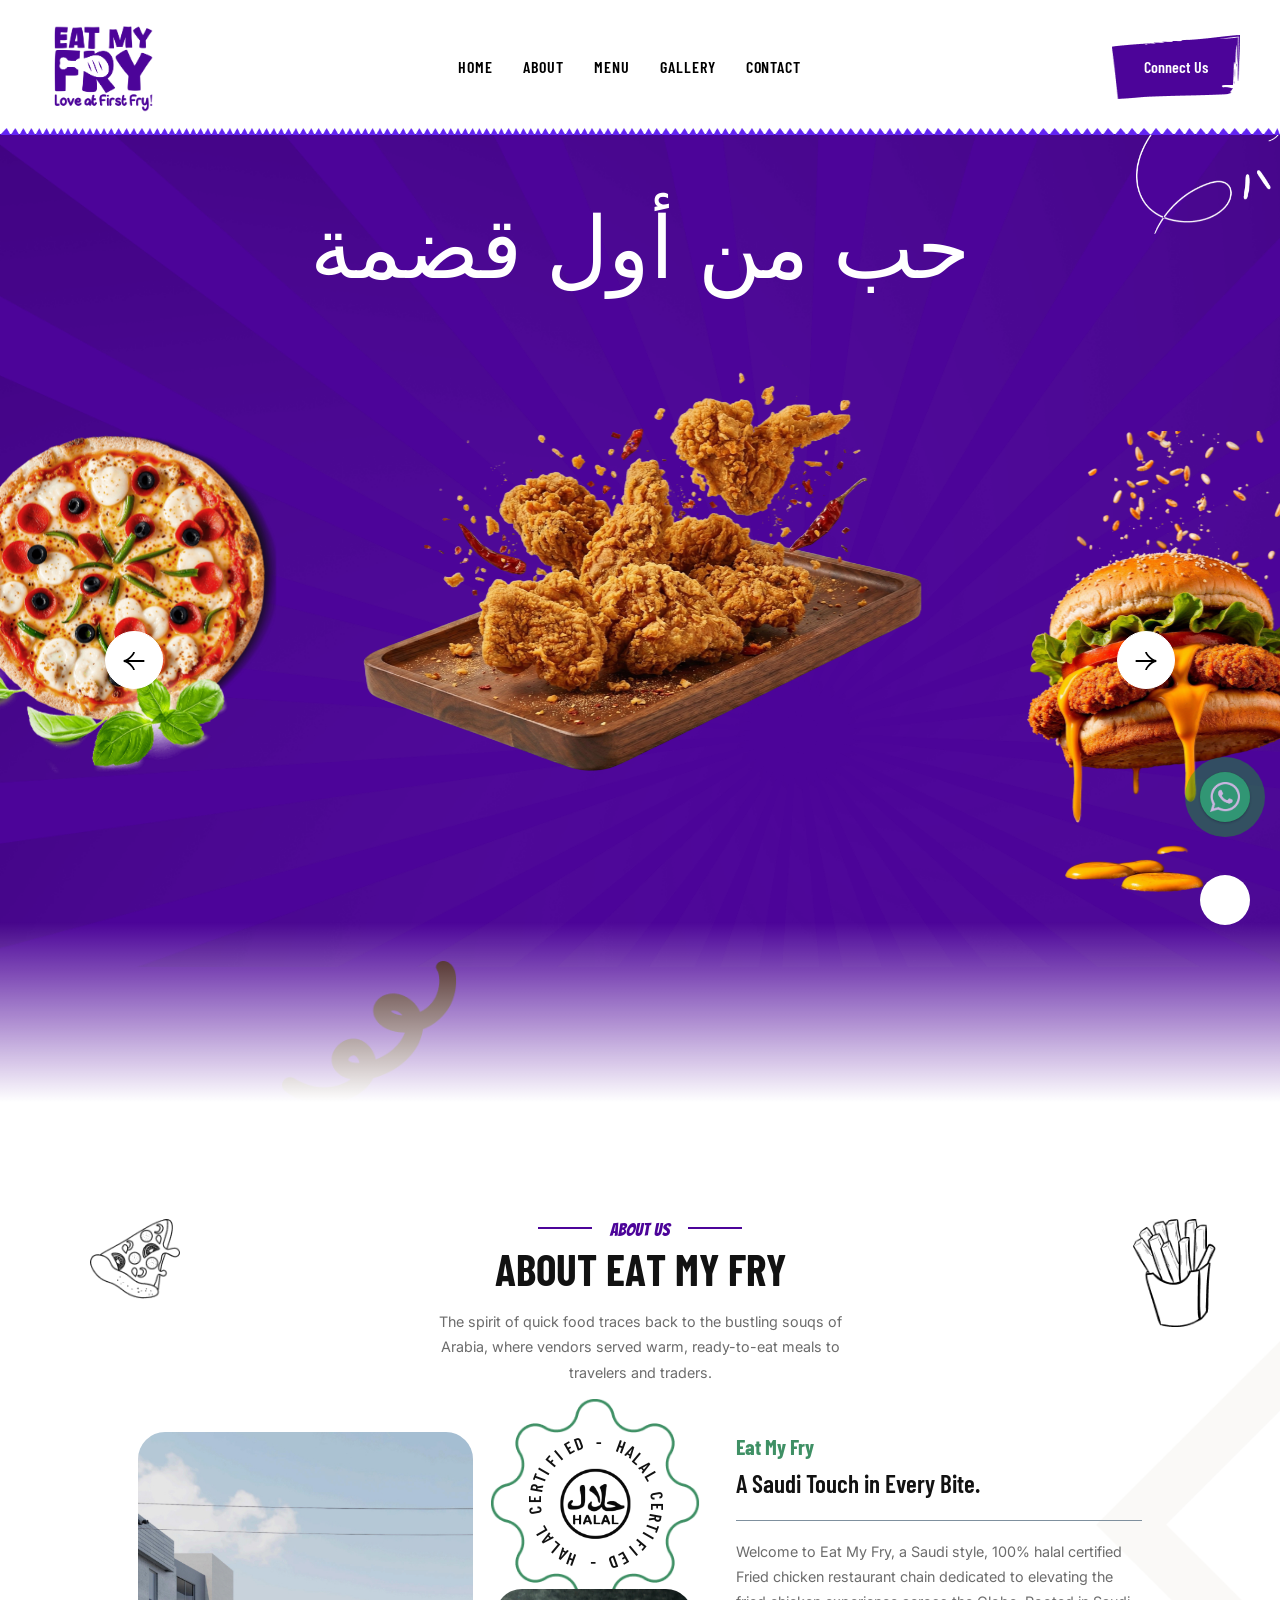
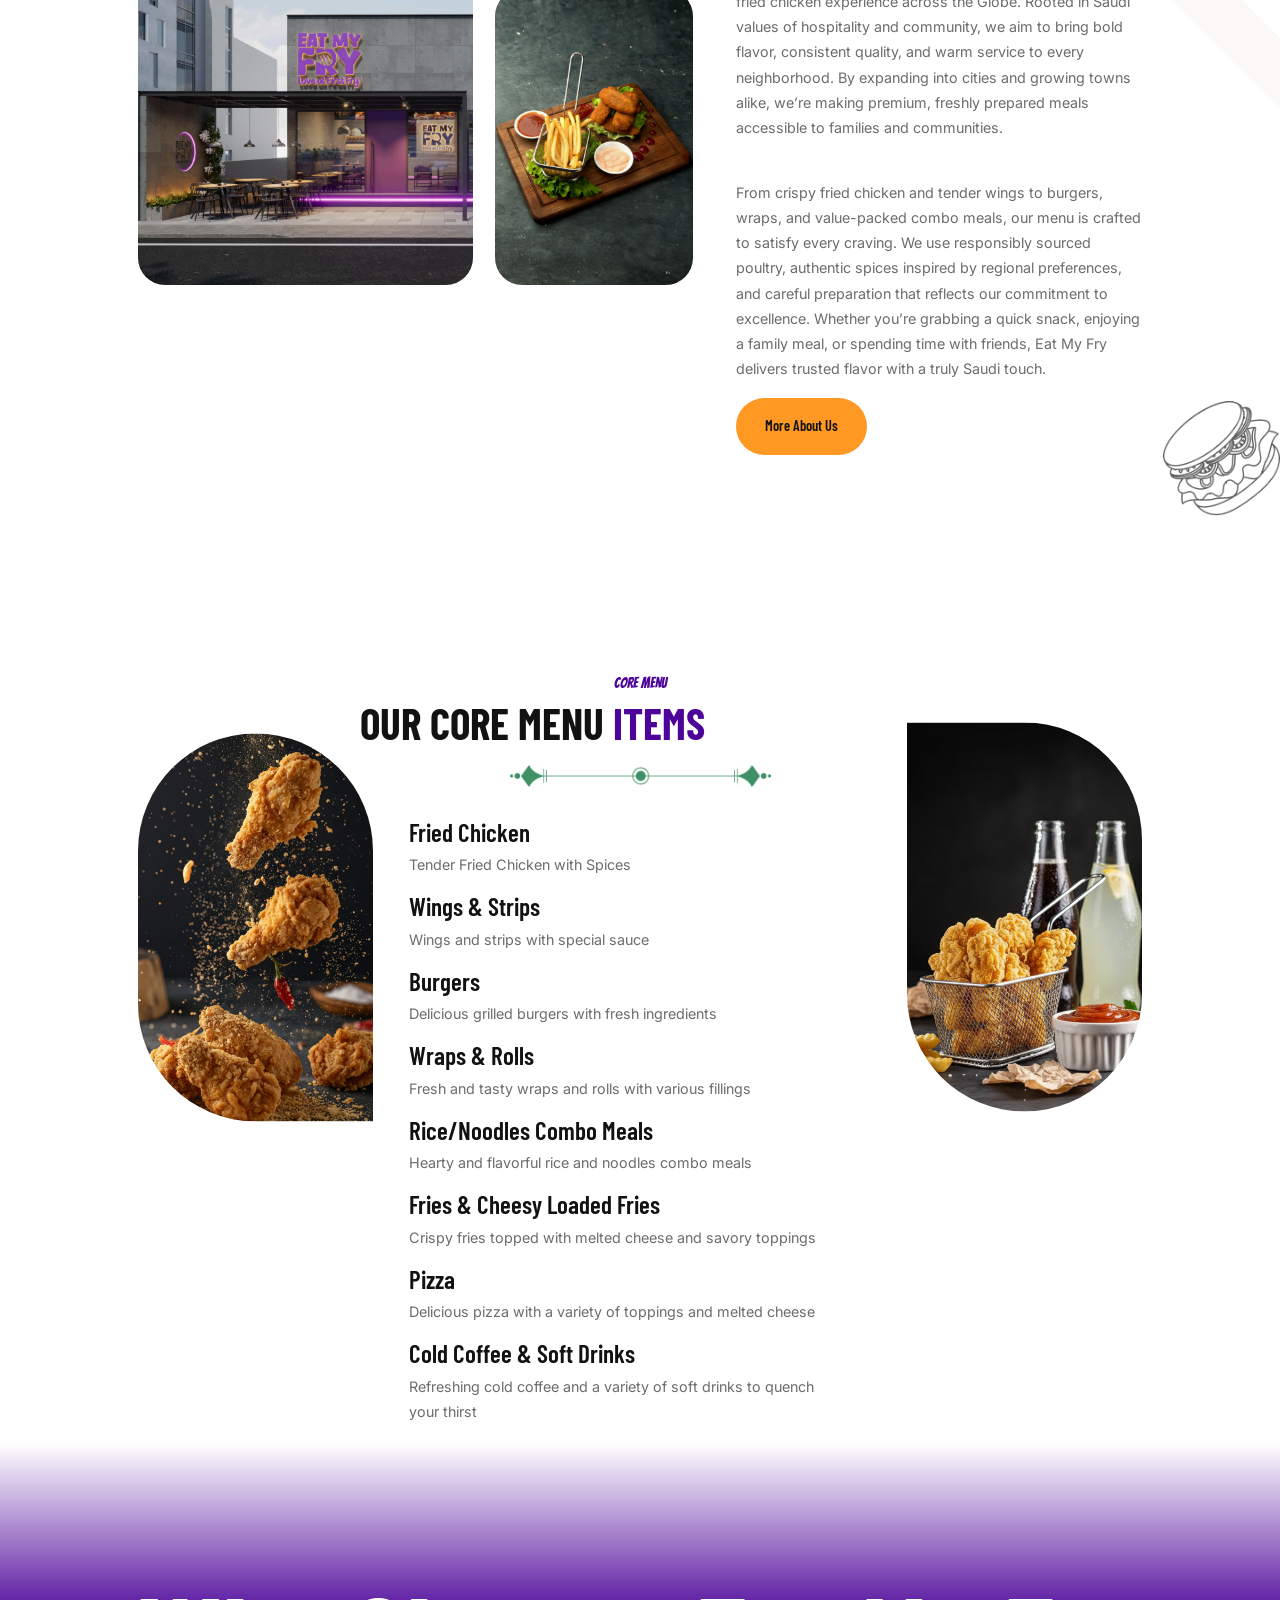
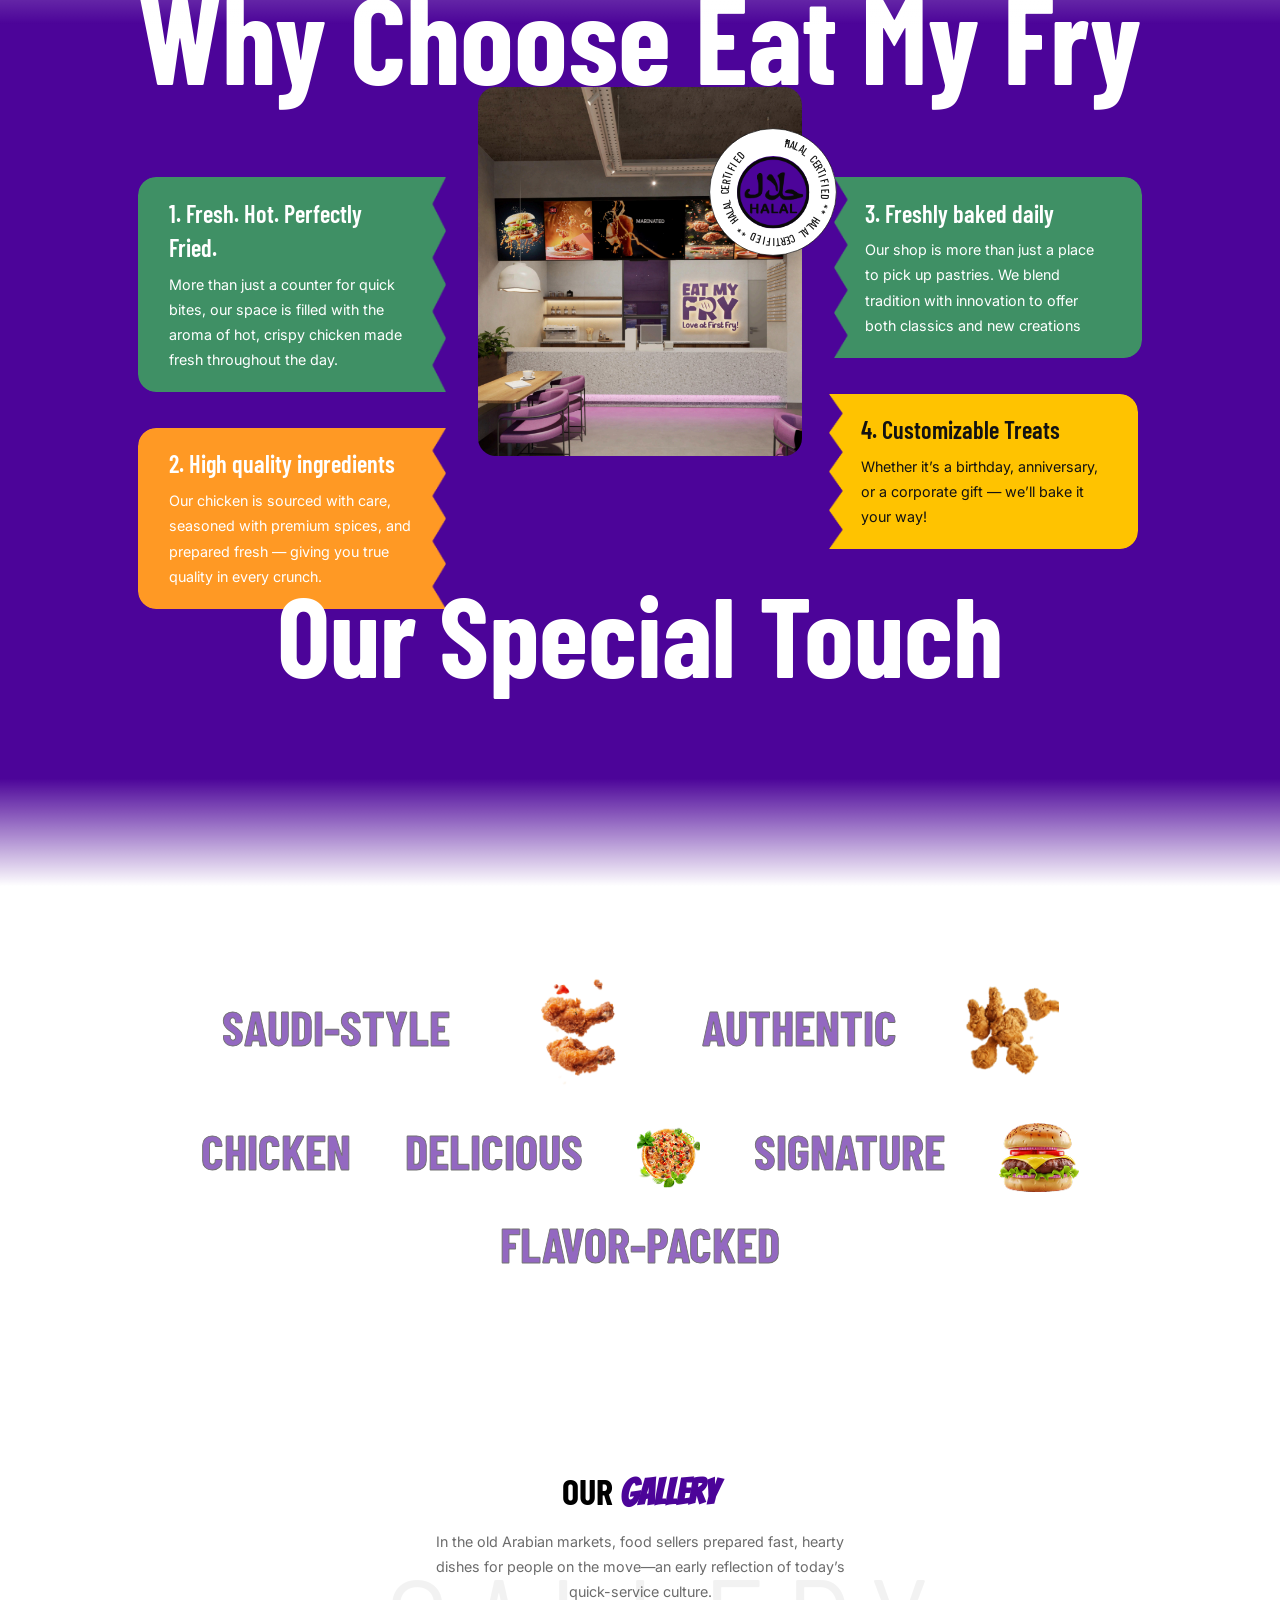
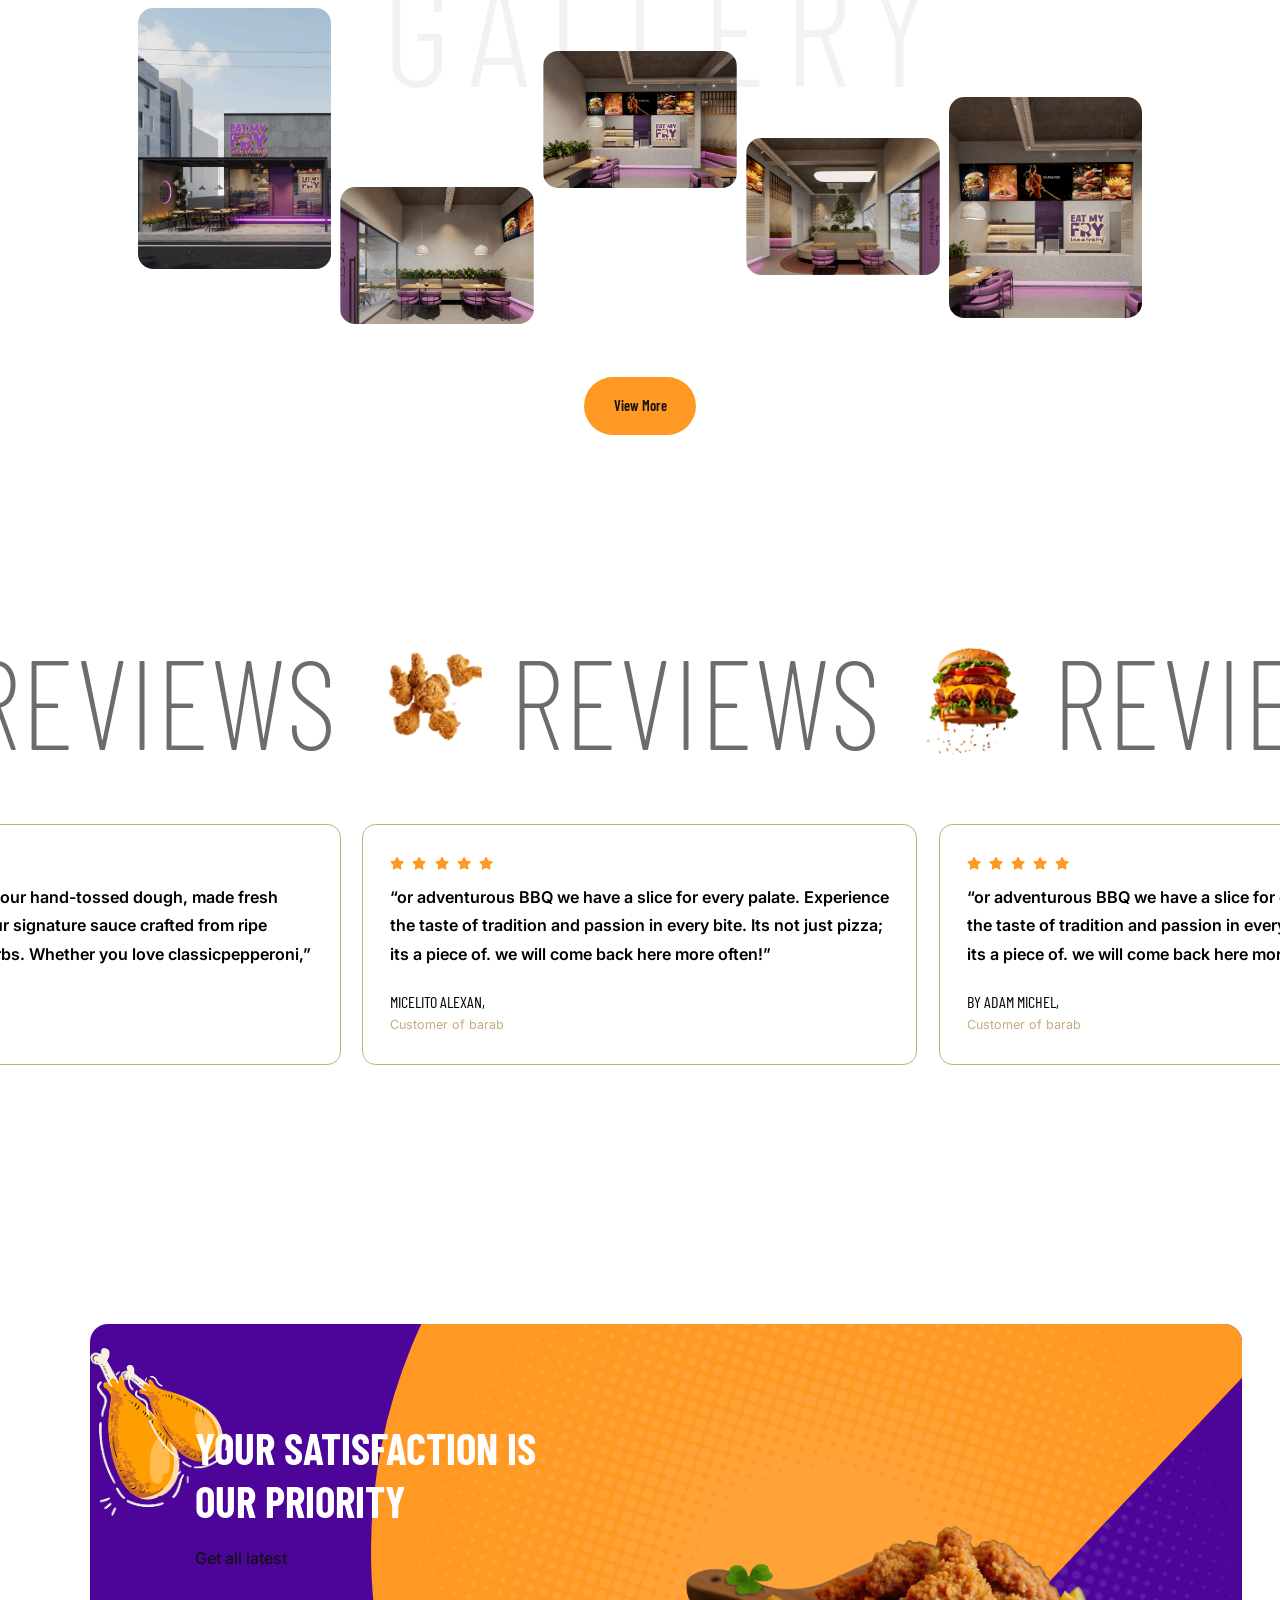
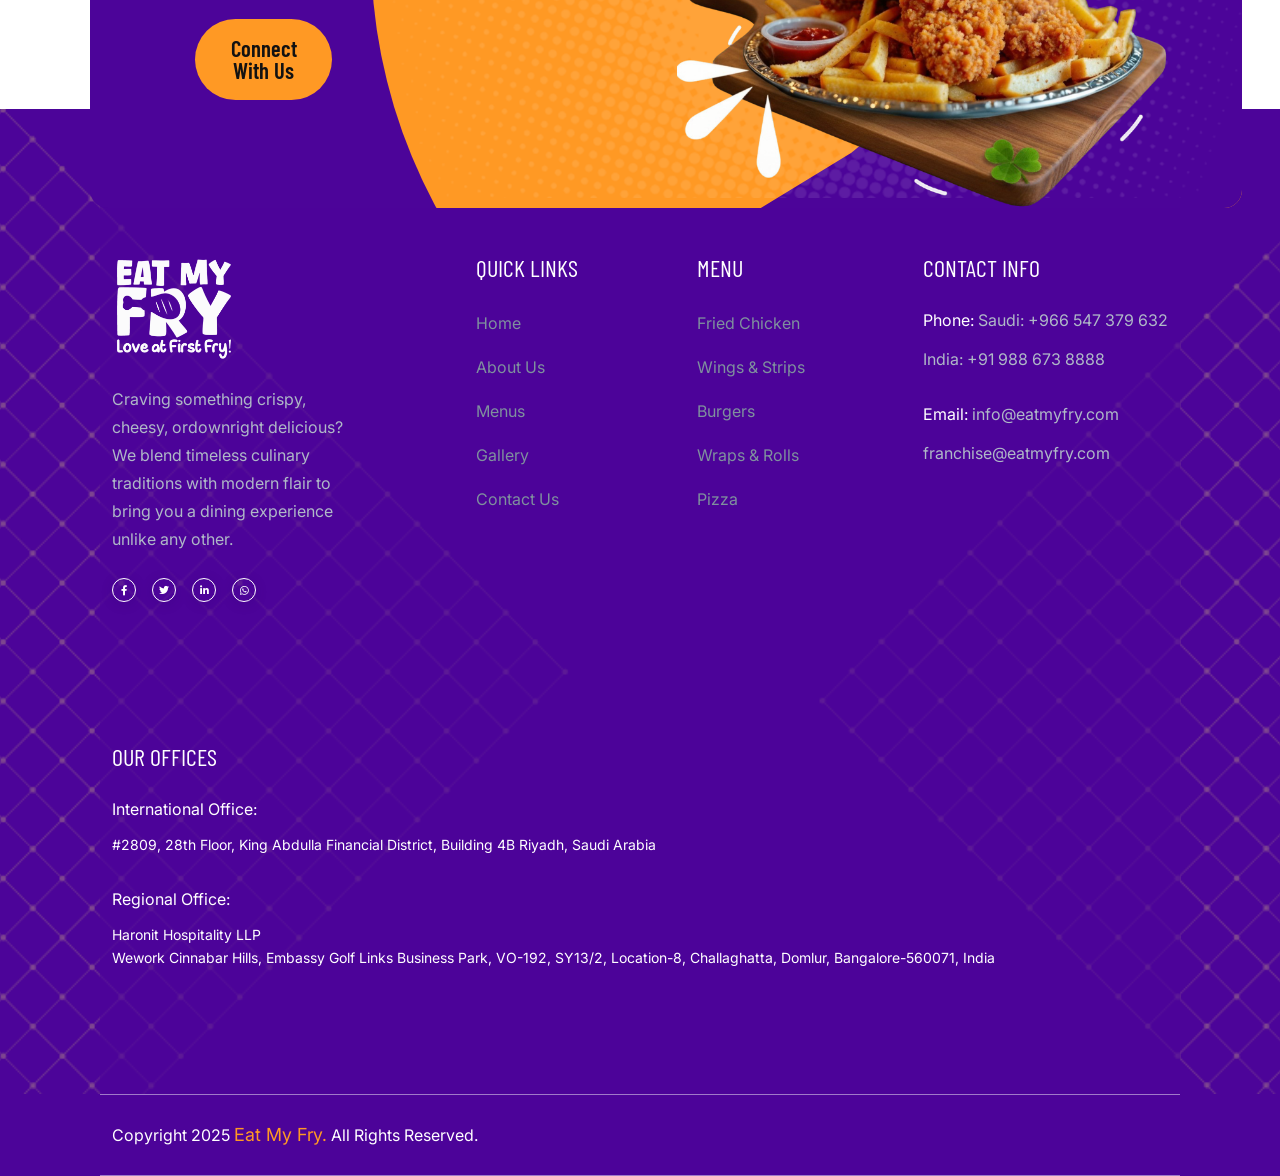
==== commit 8d9a8efb: "Update index.html" ====
--- a/index.html
+++ b/index.html
@@ -4,7 +4,7 @@
 <head>
     <meta charset="utf-8">
     <meta name="viewport" content="width=device-width, initial-scale=1.0, user-scalable=0,minimal-ui">
-    <title>Eat My Fry - Love at First Fry</title>
+    <title>Eat My Fry - حب من أول قضمة</title>
     <meta name="author" content="Brillowelle Solutions">
     <meta name="description" content="Eat My Fry - Love at First Fry">
     <meta name="keywords" content="Eat My Fry - Love at First Fry">
@@ -40,7 +40,7 @@
     <link rel="preconnect" href="https://fonts.googleapis.com">
     <link rel="preconnect" href="https://fonts.gstatic.com" crossorigin>
     <link
-        href="https://fonts.googleapis.com/css2?family=Bangers&family=Barlow+Condensed:ital,wght@0,100;0,200;0,300;0,400;0,500;0,600;0,700;0,800;0,900;1,100;1,200;1,300;1,400;1,500;1,600;1,700;1,800;1,900&family=Dynalight&family=Inter:ital,opsz,wght@0,14..32,100..900;1,14..32,100..900&family=Jost:ital,wght@0,100..900;1,100..900&family=Bevan:ital@0;1&display=swap"
+        href="https://fonts.googleapis.com/css2?family=Baloo+Bhaijaan:wght@400;500;600;700;800&family=Bangers&family=Barlow+Condensed:ital,wght@0,100;0,200;0,300;0,400;0,500;0,600;0,700;0,800;0,900;1,100;1,200;1,300;1,400;1,500;1,600;1,700;1,800;1,900&family=Dynalight&family=Inter:ital,opsz,wght@0,14..32,100..900;1,14..32,100..900&family=Jost:ital,wght@0,100..900;1,100..900&family=Bevan:ital@0;1&display=swap"
         rel="stylesheet">
 
     <!--==============================
@@ -184,7 +184,7 @@
                                                 <div class="swiper-slide">
                                                     <div class="hero-2-content-slider">
                                                         <h1 class="hero-title" data-ani="slideinup"
-                                                            data-ani-delay="0.4s">Love at First Bite</h1>
+                                                            data-ani-delay="0.4s" style="font-family: 'Baloo Bhaijaan', sans-serif; font-weight: 500;">حب من أول قضمة</h1>
                                                     </div>
                                                 </div>
                                                 <div class="swiper-slide">
--- a/assets/css/style.css
+++ b/assets/css/style.css
@@ -24811,6 +24811,7 @@
 }
 .gallery-thumb-1 img {
   width: 100%;
+  border-radius: 20px;
 }
 .gallery-thumb-1:hover .gallery-btn {
   opacity: 1;
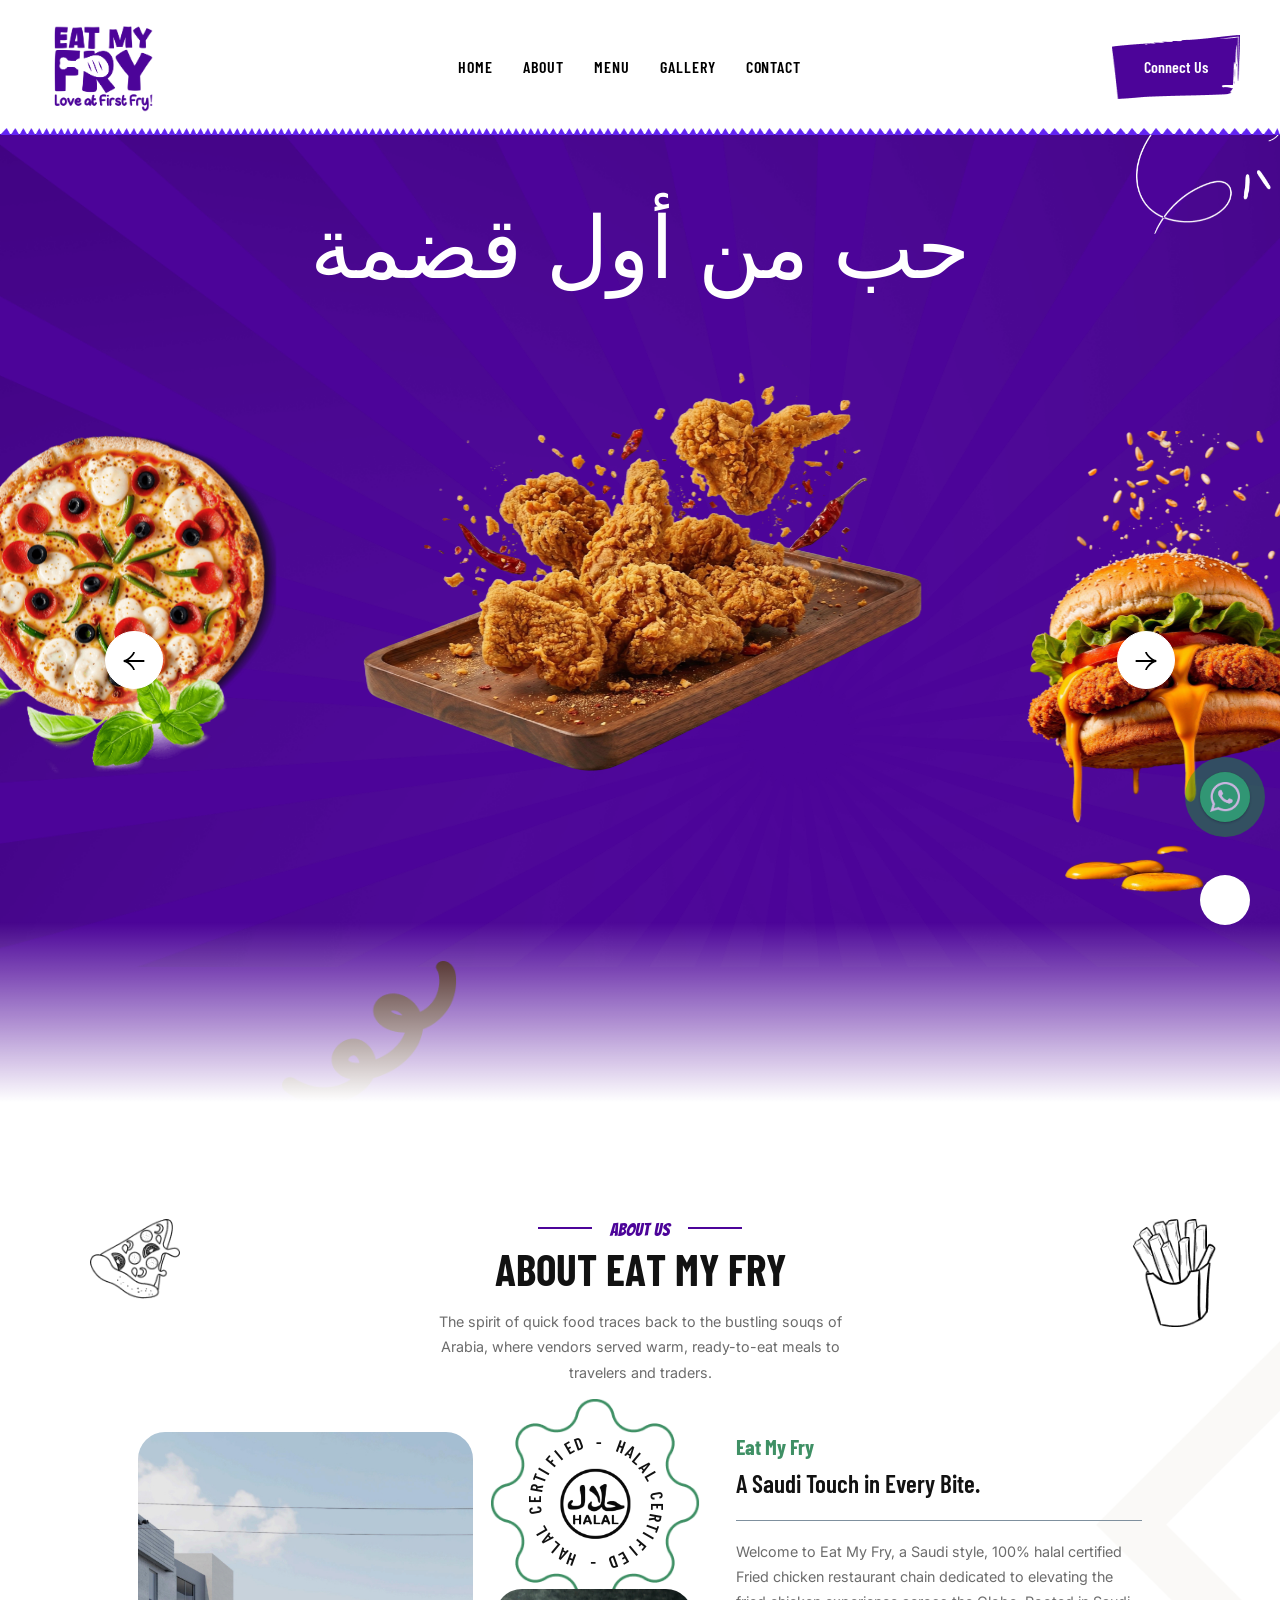
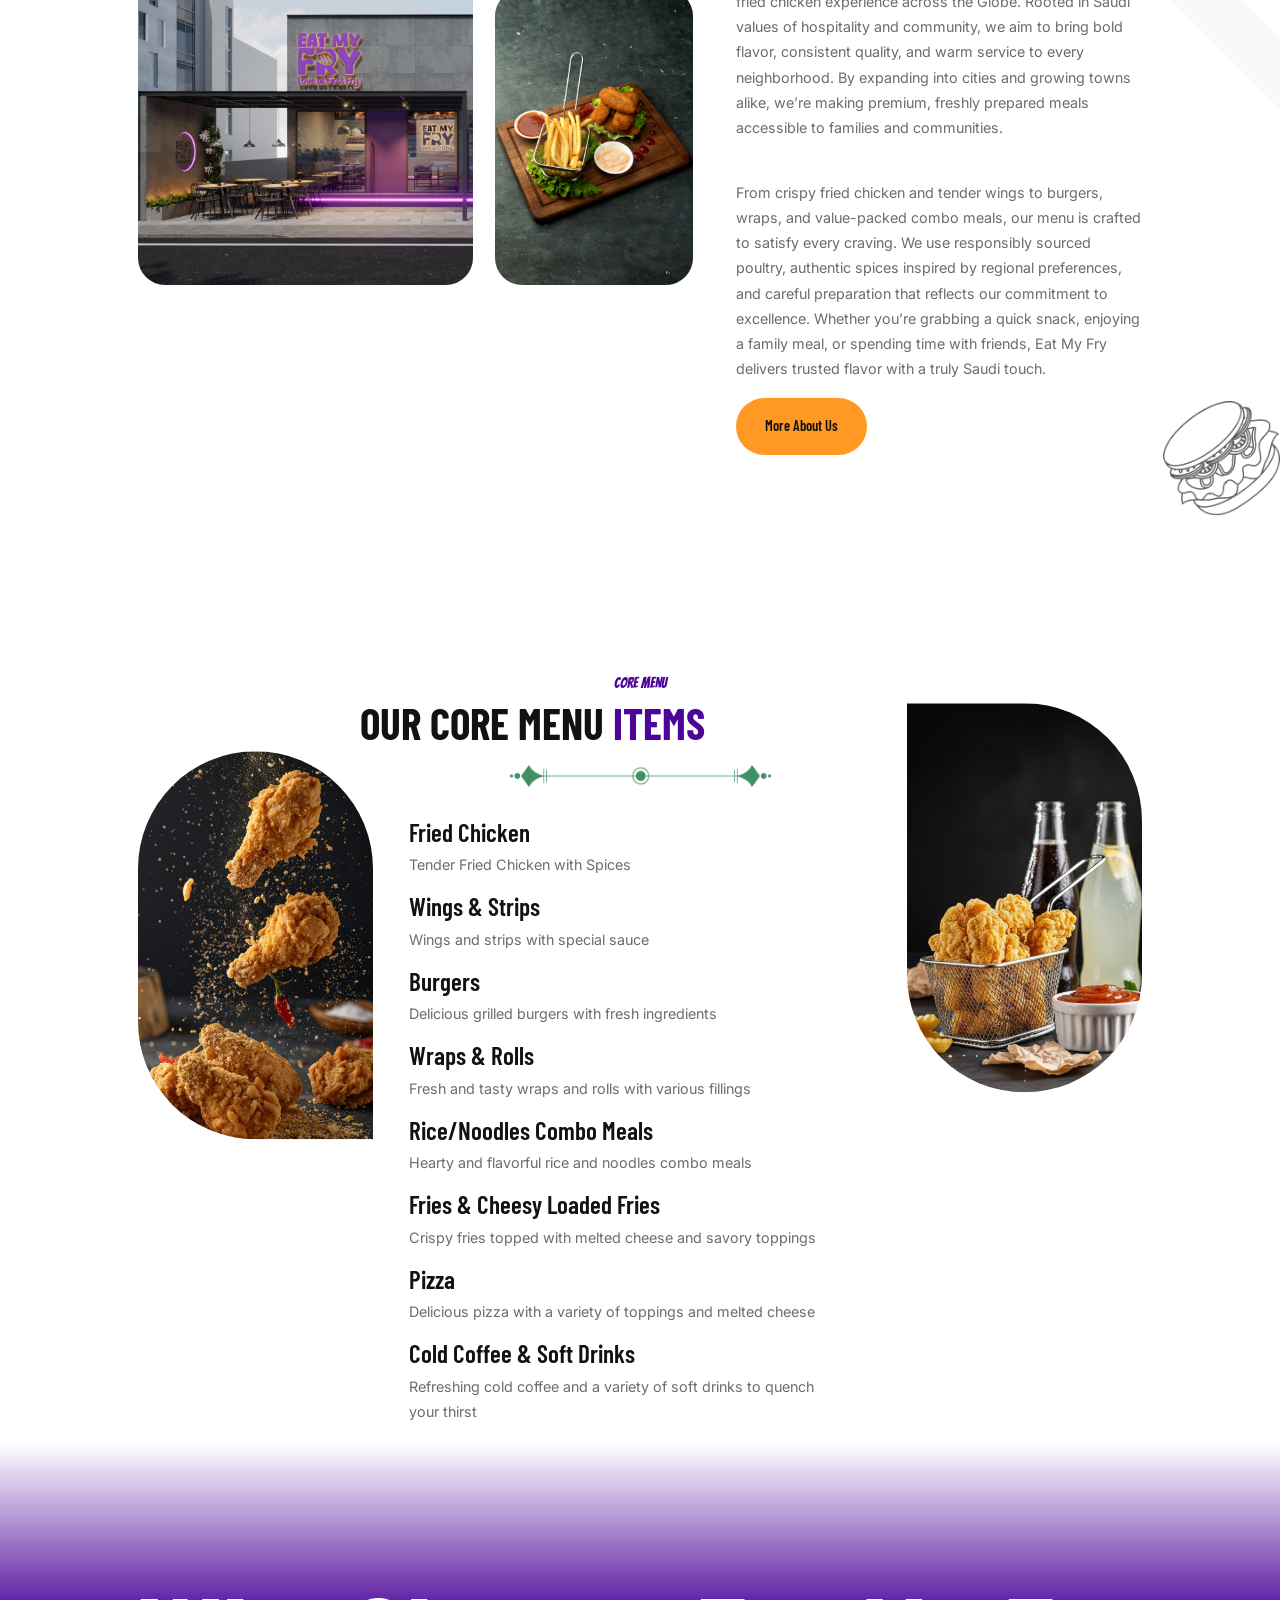
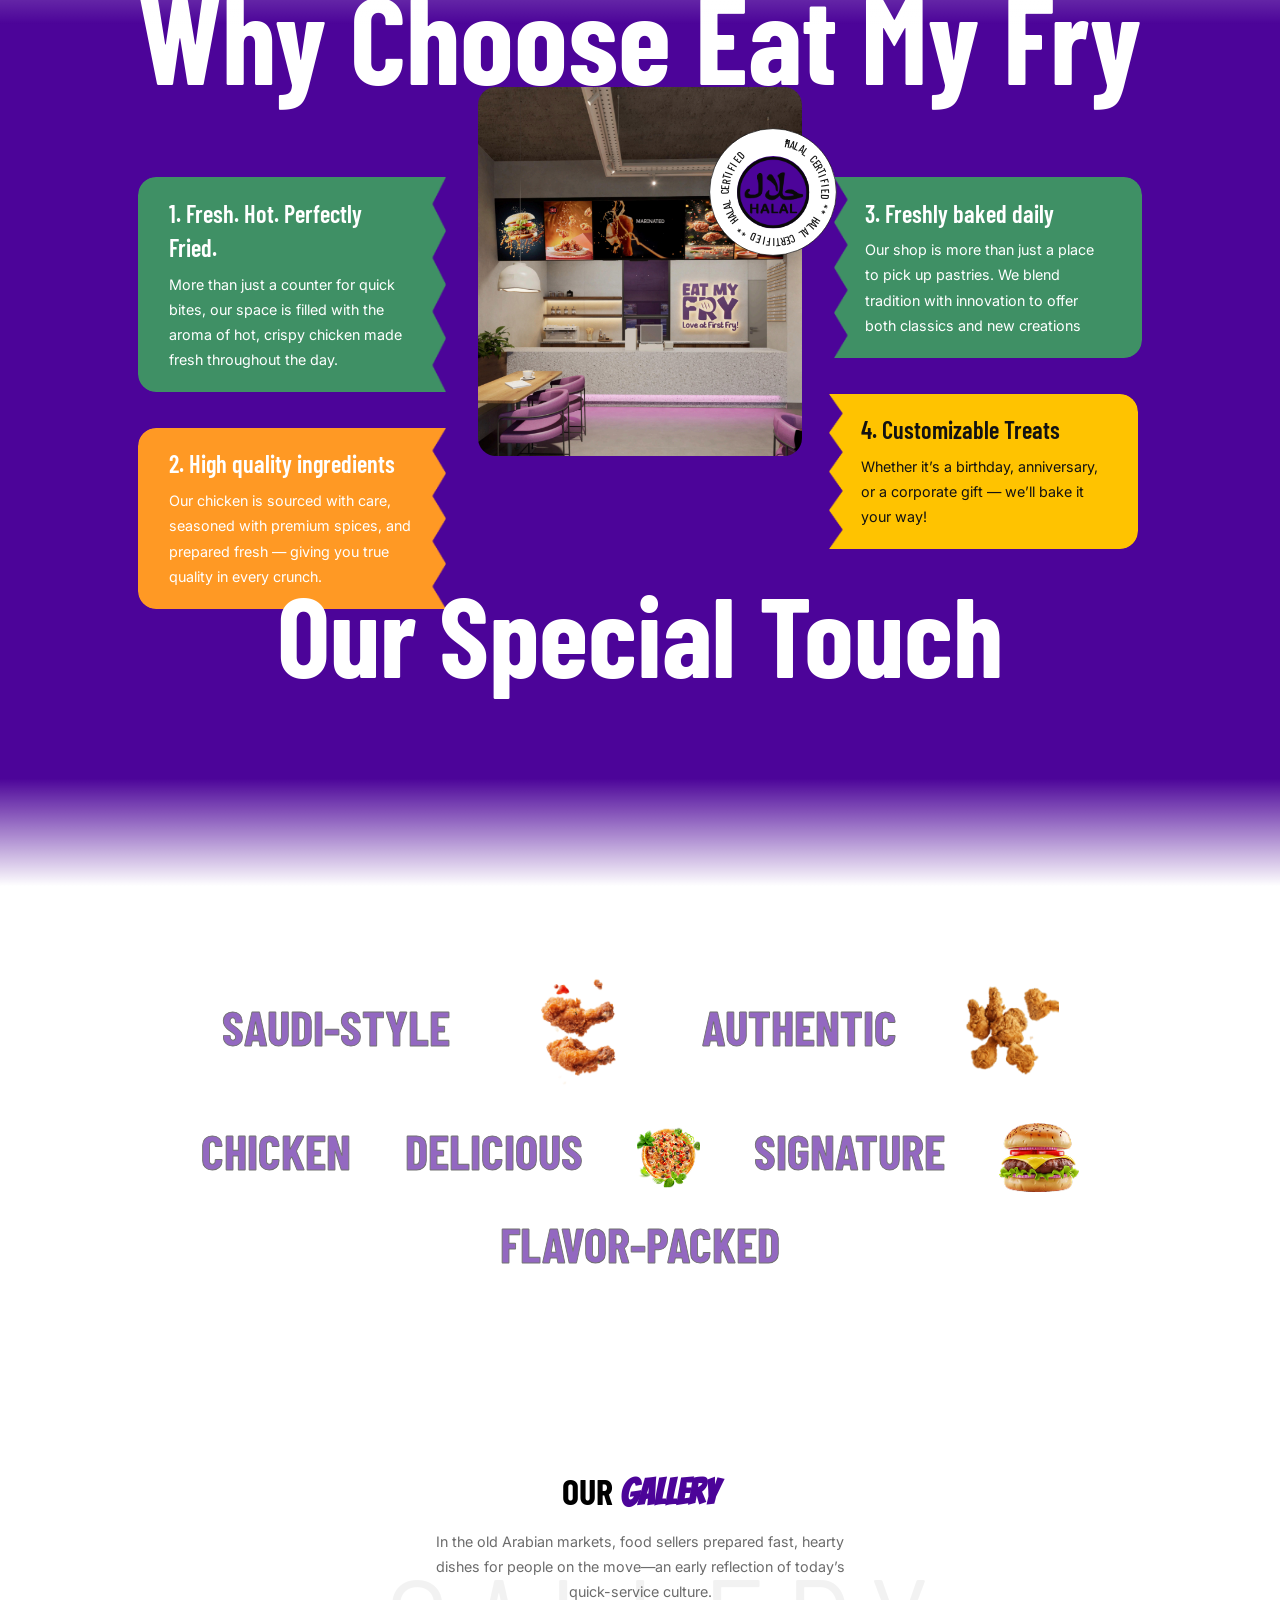
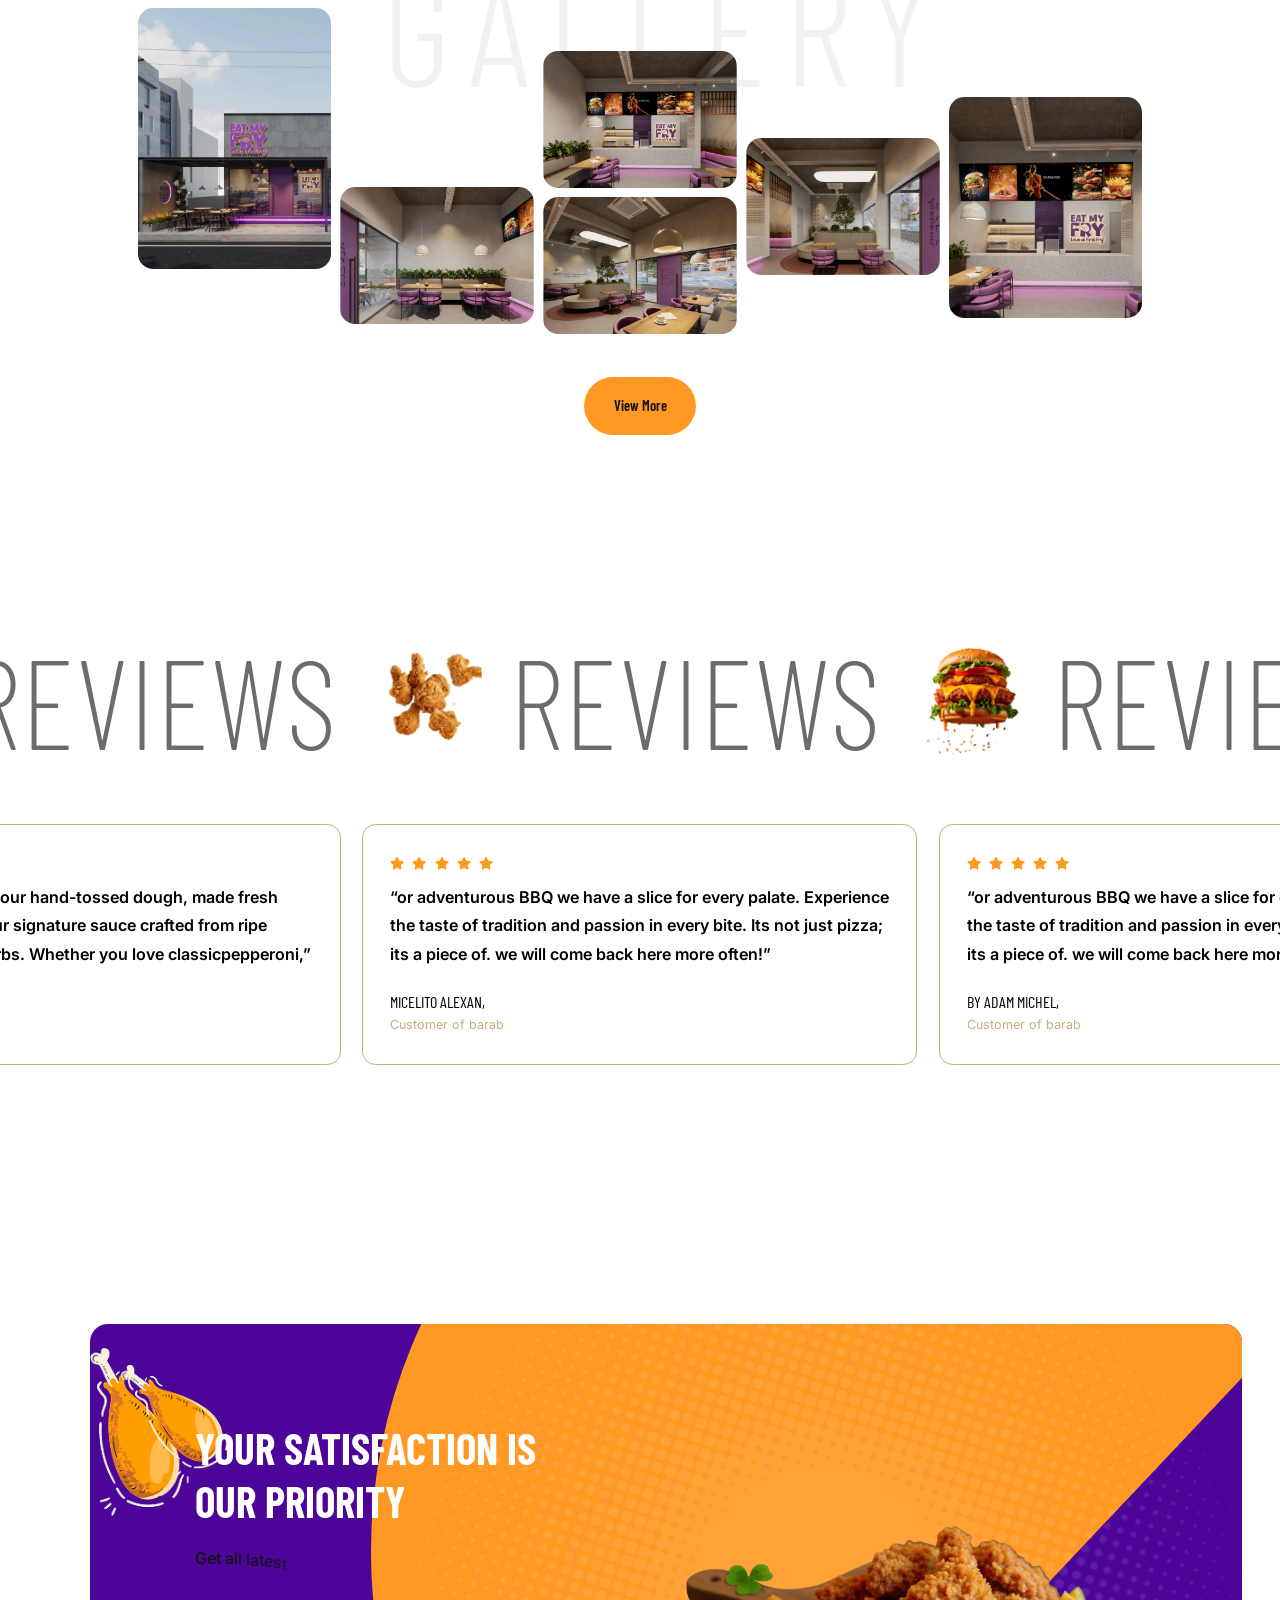
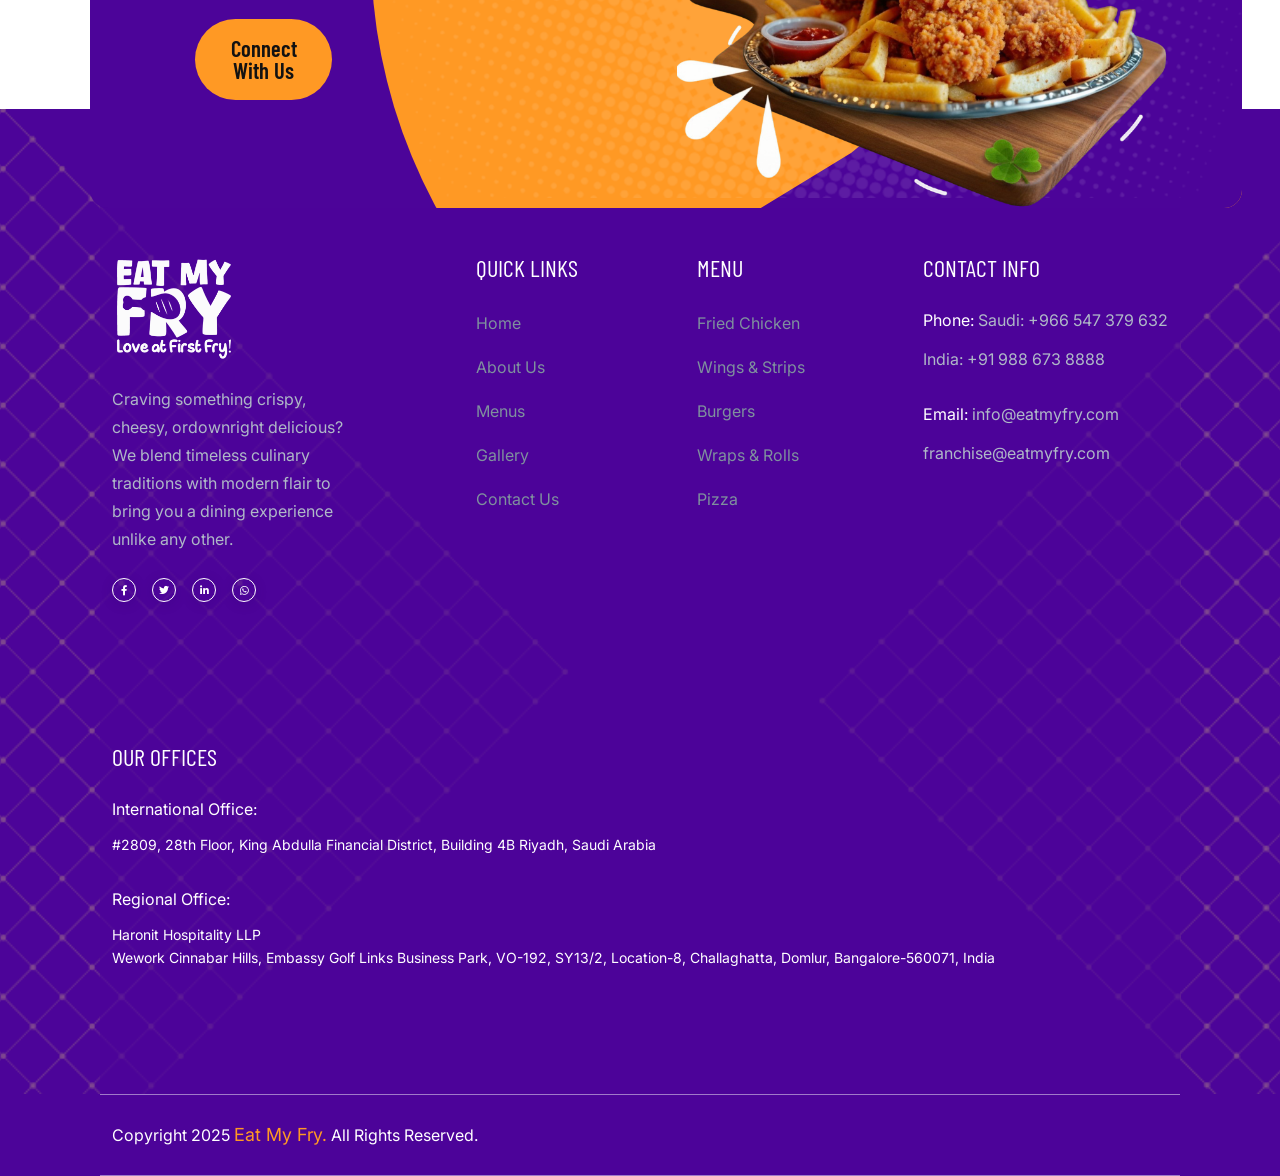
==== commit 4d1680eb: "Update index.html" ====
--- a/index.html
+++ b/index.html
@@ -179,7 +179,7 @@
                                 <div class="col-xxl-10 col-xl-11 col-lg-12">
                                     <div class="hero-2-content-slider">
                                         <div class="swiper th-slider hero2ThumbSlide" id="hero2Content"
-                                            data-slider-options='{"effect":"fade","autoplay": true,"spaceBetween":60,"loop":true, "autoHeight":false,"allowTouchMove": false, "simulateTouch": true}'>
+                                            data-slider-options='{"effect":"fade","autoplay": {"delay": 5000,"disableOnInteraction": false},"spaceBetween":60,"loop":true, "autoHeight":false,"allowTouchMove": false, "simulateTouch": true}'>
                                             <div class="swiper-wrapper">
                                                 <div class="swiper-slide">
                                                     <div class="hero-2-content-slider">
@@ -227,7 +227,7 @@
                         <div class="container-fluid">
                             <div class="hero-2-img-slider">
                                 <div class="swiper th-slider "
-                                    data-slider-options='{"centeredSlides":true,"spaceBetween":70,"loop":true,"autoplay": true,"autoHeight": "false","allowTouchMove": true, "simulateTouch": true,"breakpoints":{"0":{"slidesPerView":1},"576":{"slidesPerView":"1"},"768":{"slidesPerView":"2"},"992":{"slidesPerView":"2"},"1200":{"slidesPerView":"3"}},"thumbs":{"swiper":".hero2ThumbSlide"}}'>
+                                    data-slider-options='{"centeredSlides":true,"spaceBetween":70,"loop":true,"autoplay": {"delay": 5000,"disableOnInteraction": false},"autoHeight": "false","allowTouchMove": true, "simulateTouch": true,"breakpoints":{"0":{"slidesPerView":1},"576":{"slidesPerView":"1"},"768":{"slidesPerView":"2"},"992":{"slidesPerView":"2"},"1200":{"slidesPerView":"3"}},"thumbs":{"swiper":".hero2ThumbSlide"}}'>
                                     <div class="swiper-wrapper">
 
                                         <div class="swiper-slide">
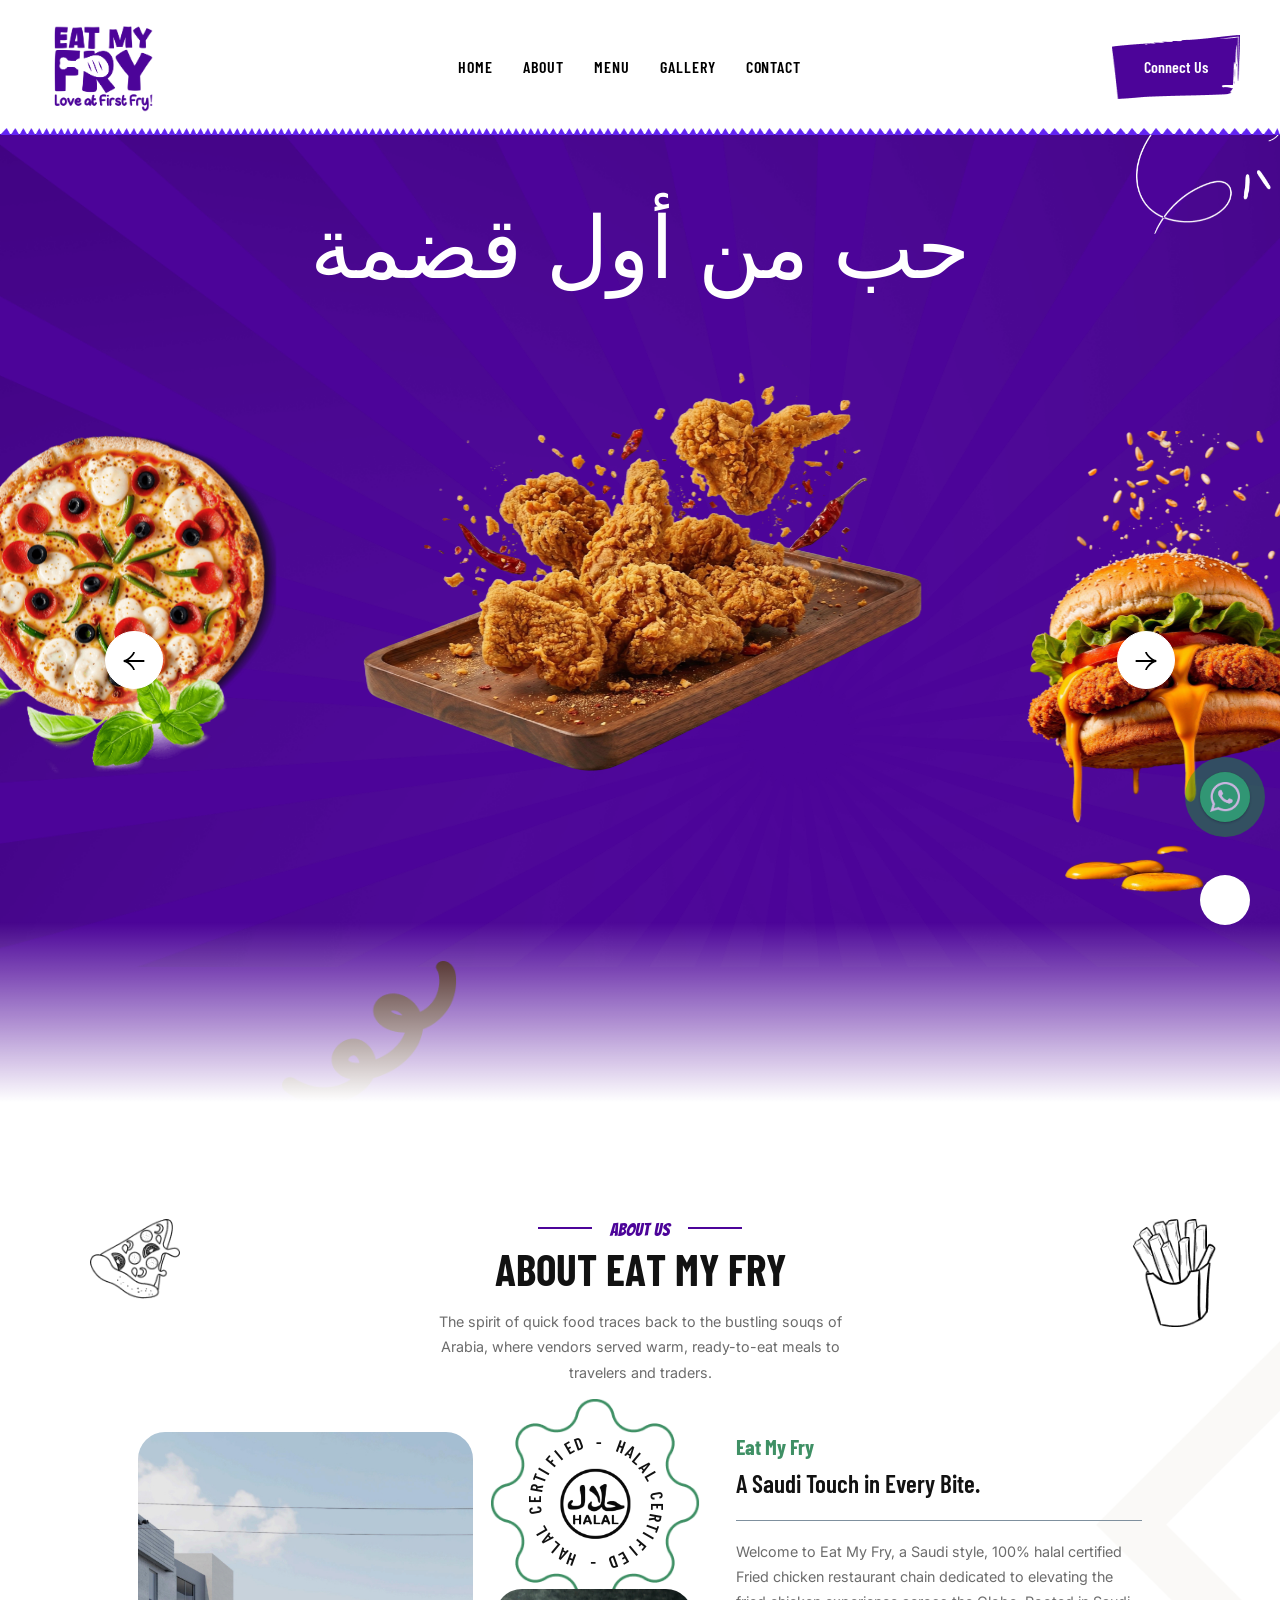
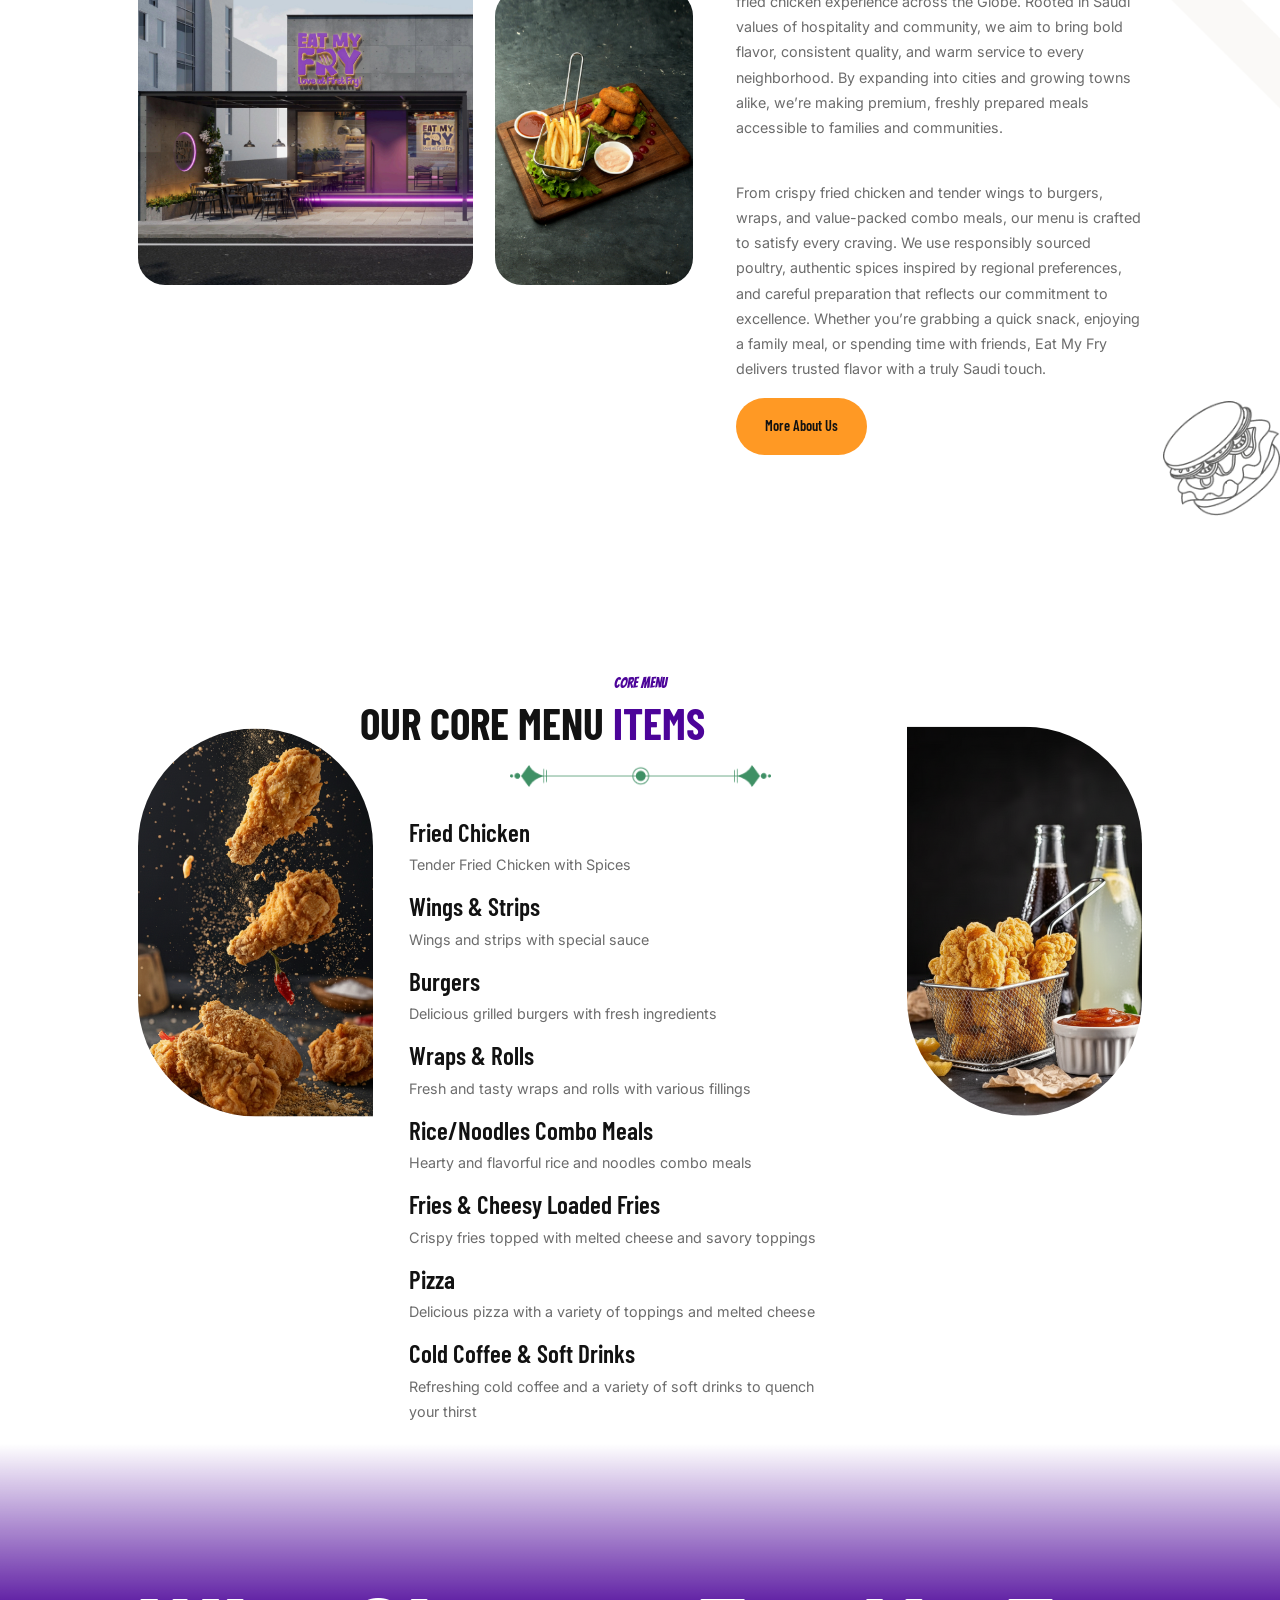
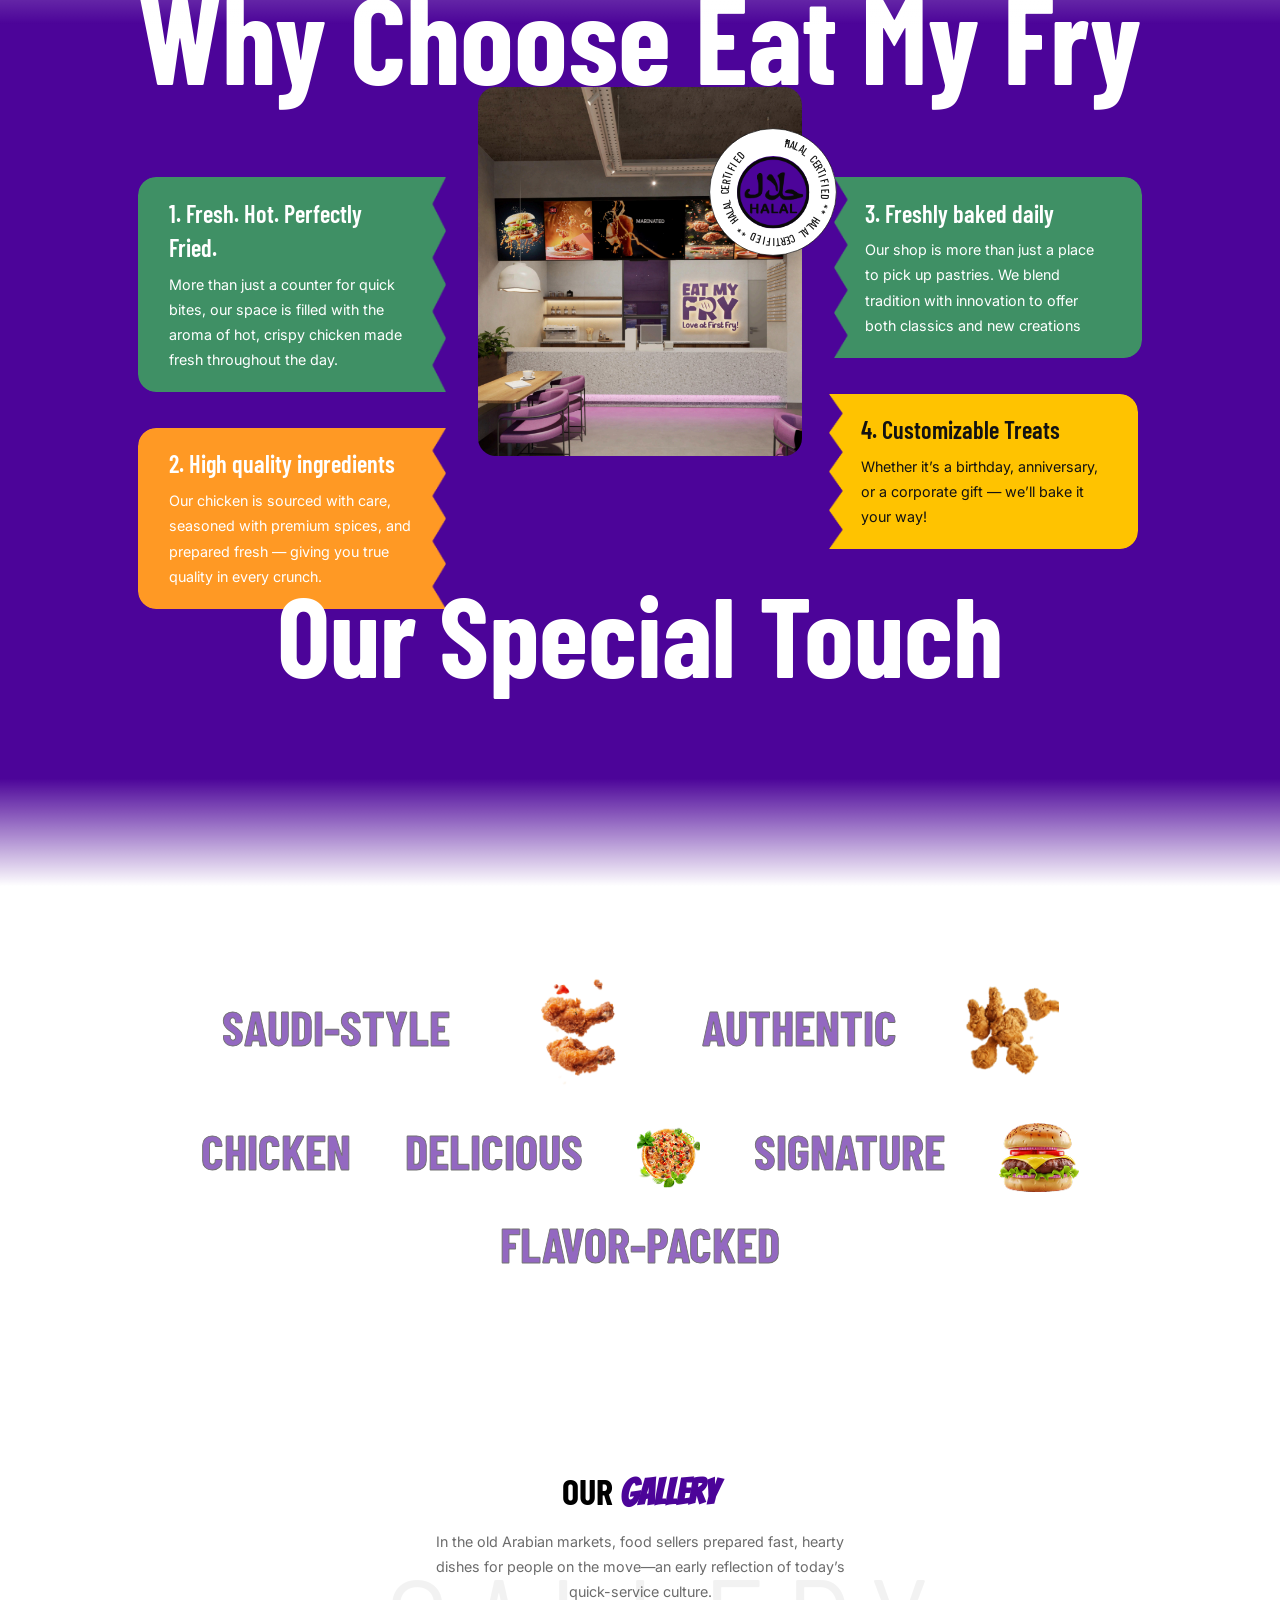
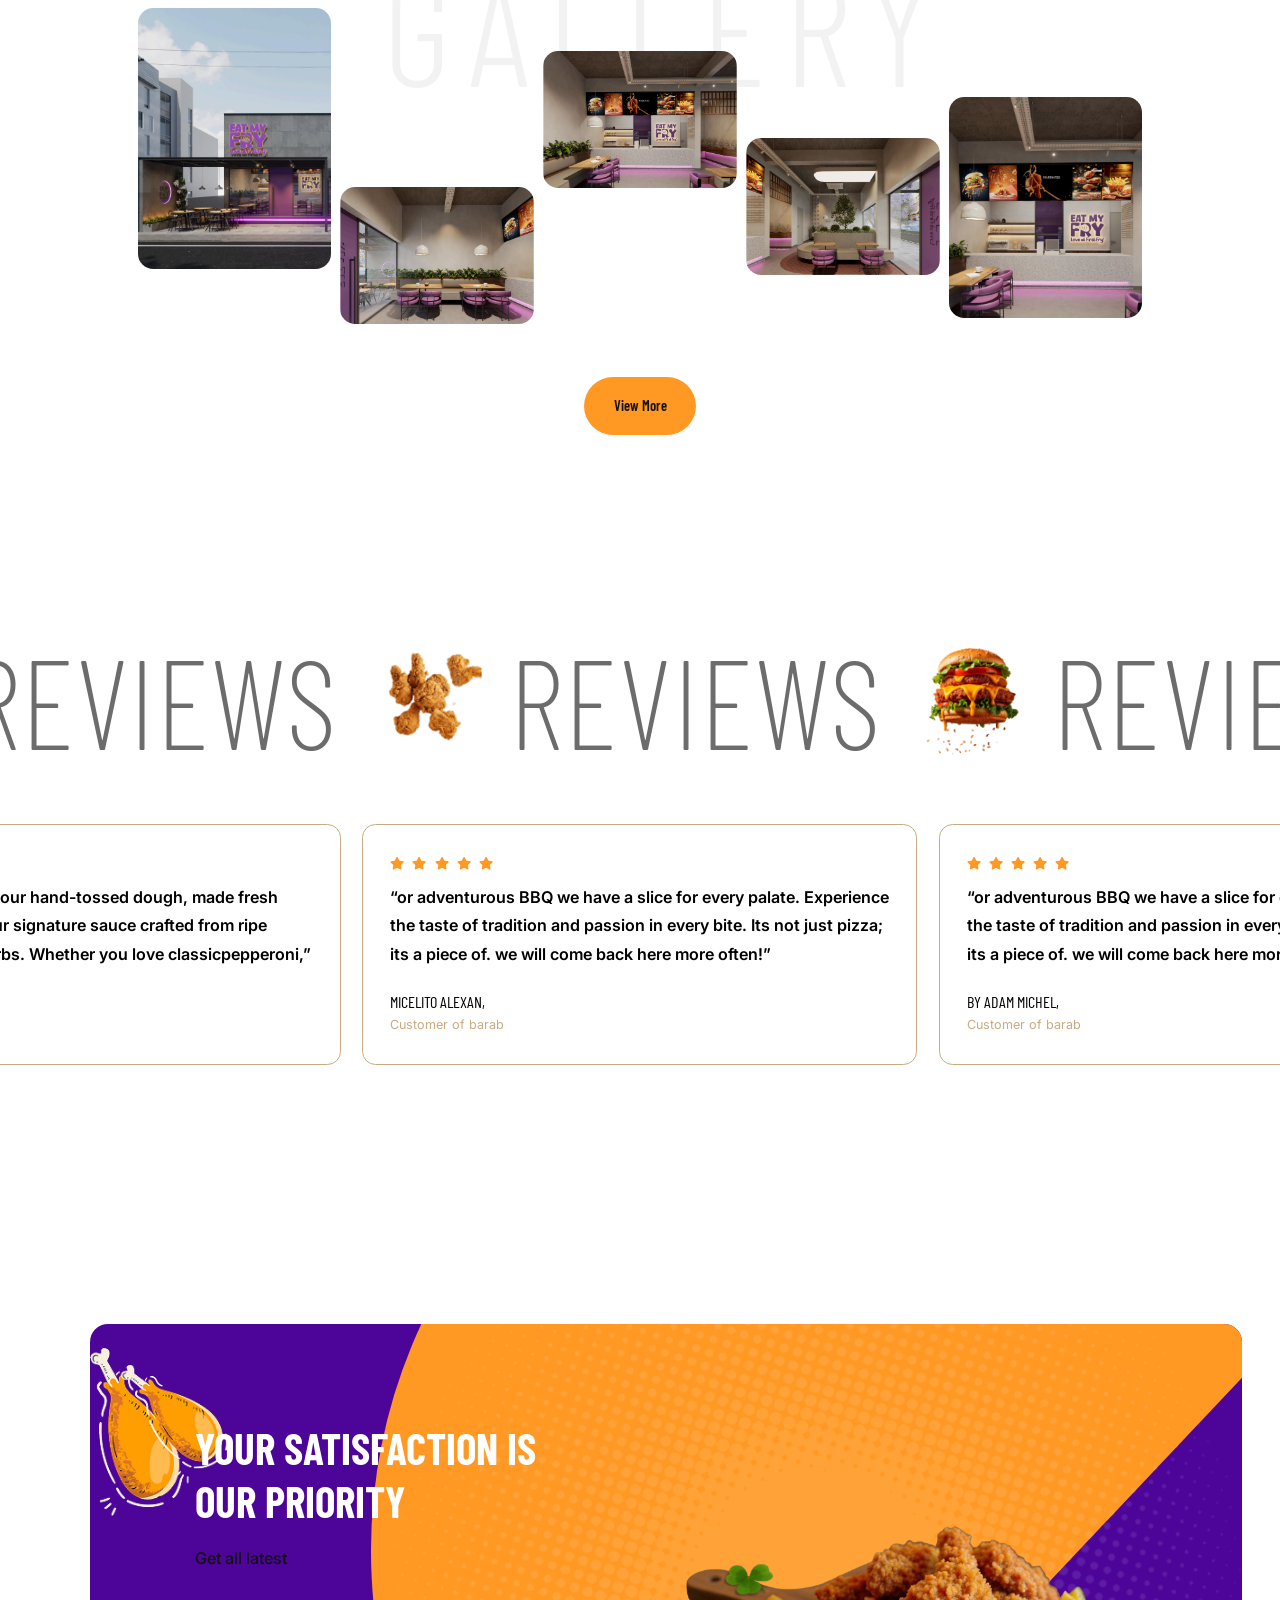
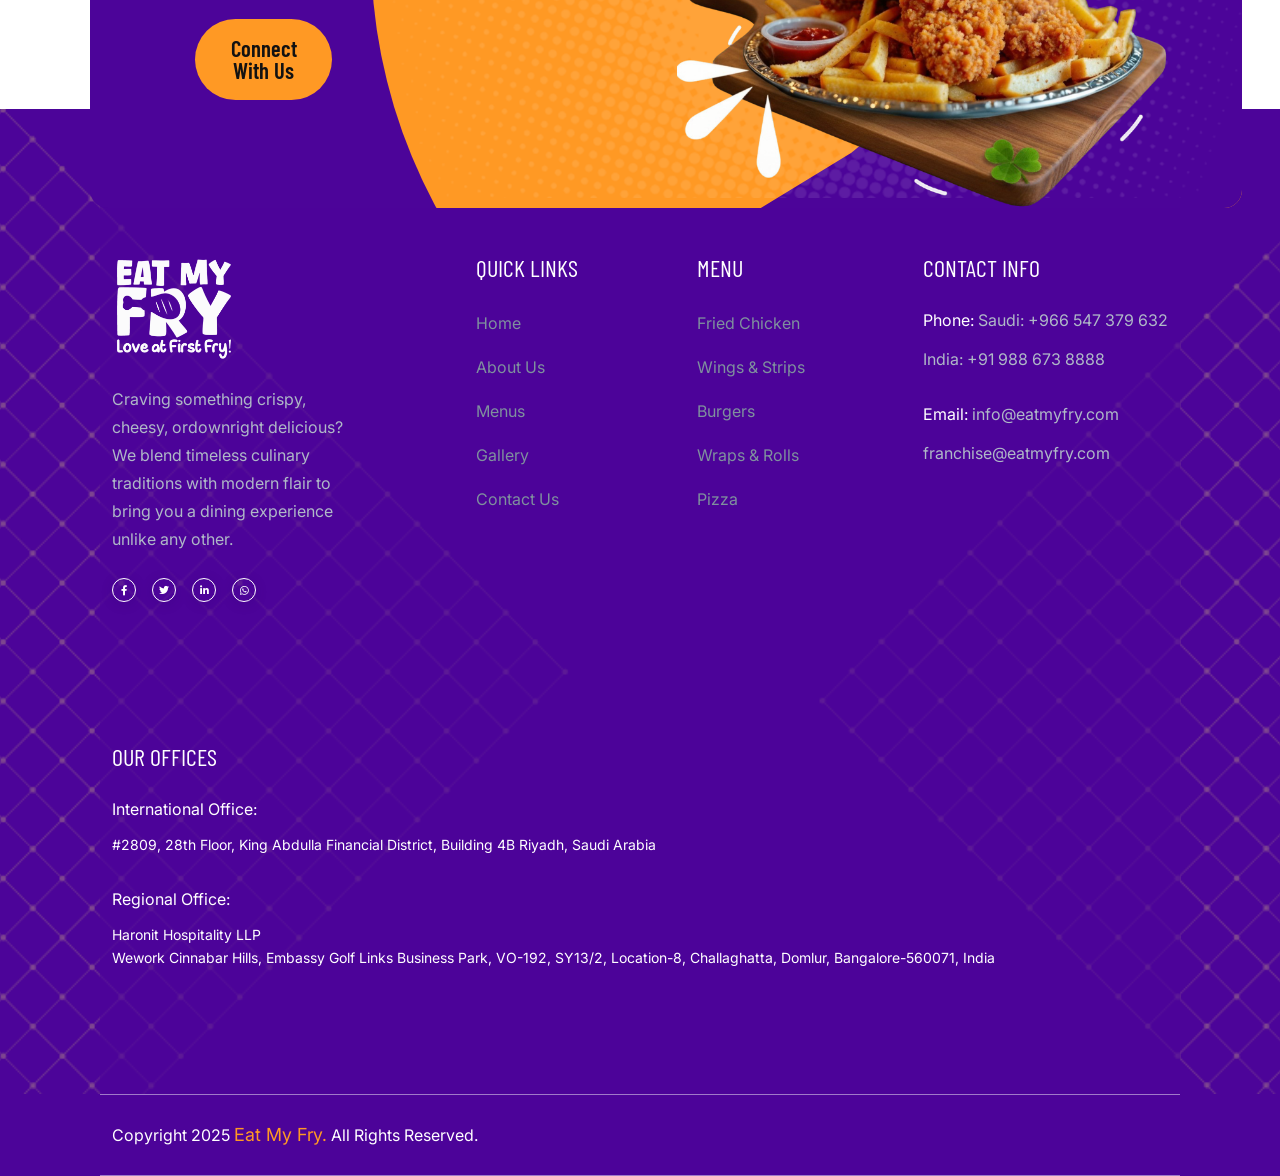
==== commit 97371b81: "arabic-tag" ====
--- a/index.html
+++ b/index.html
@@ -6,8 +6,8 @@
     <meta name="viewport" content="width=device-width, initial-scale=1.0, user-scalable=0,minimal-ui">
     <title>Eat My Fry - حب من أول قضمة</title>
     <meta name="author" content="Brillowelle Solutions">
-    <meta name="description" content="Eat My Fry - Love at First Fry">
-    <meta name="keywords" content="Eat My Fry - Love at First Fry">
+    <meta name="description" content="Eat My Fry - حب من أول قضمة">
+    <meta name="keywords" content="Eat My Fry - حب من أول قضمة">
     <meta name="robots" content="INDEX,FOLLOW">
 
     <!-- Mobile Specific Metas -->
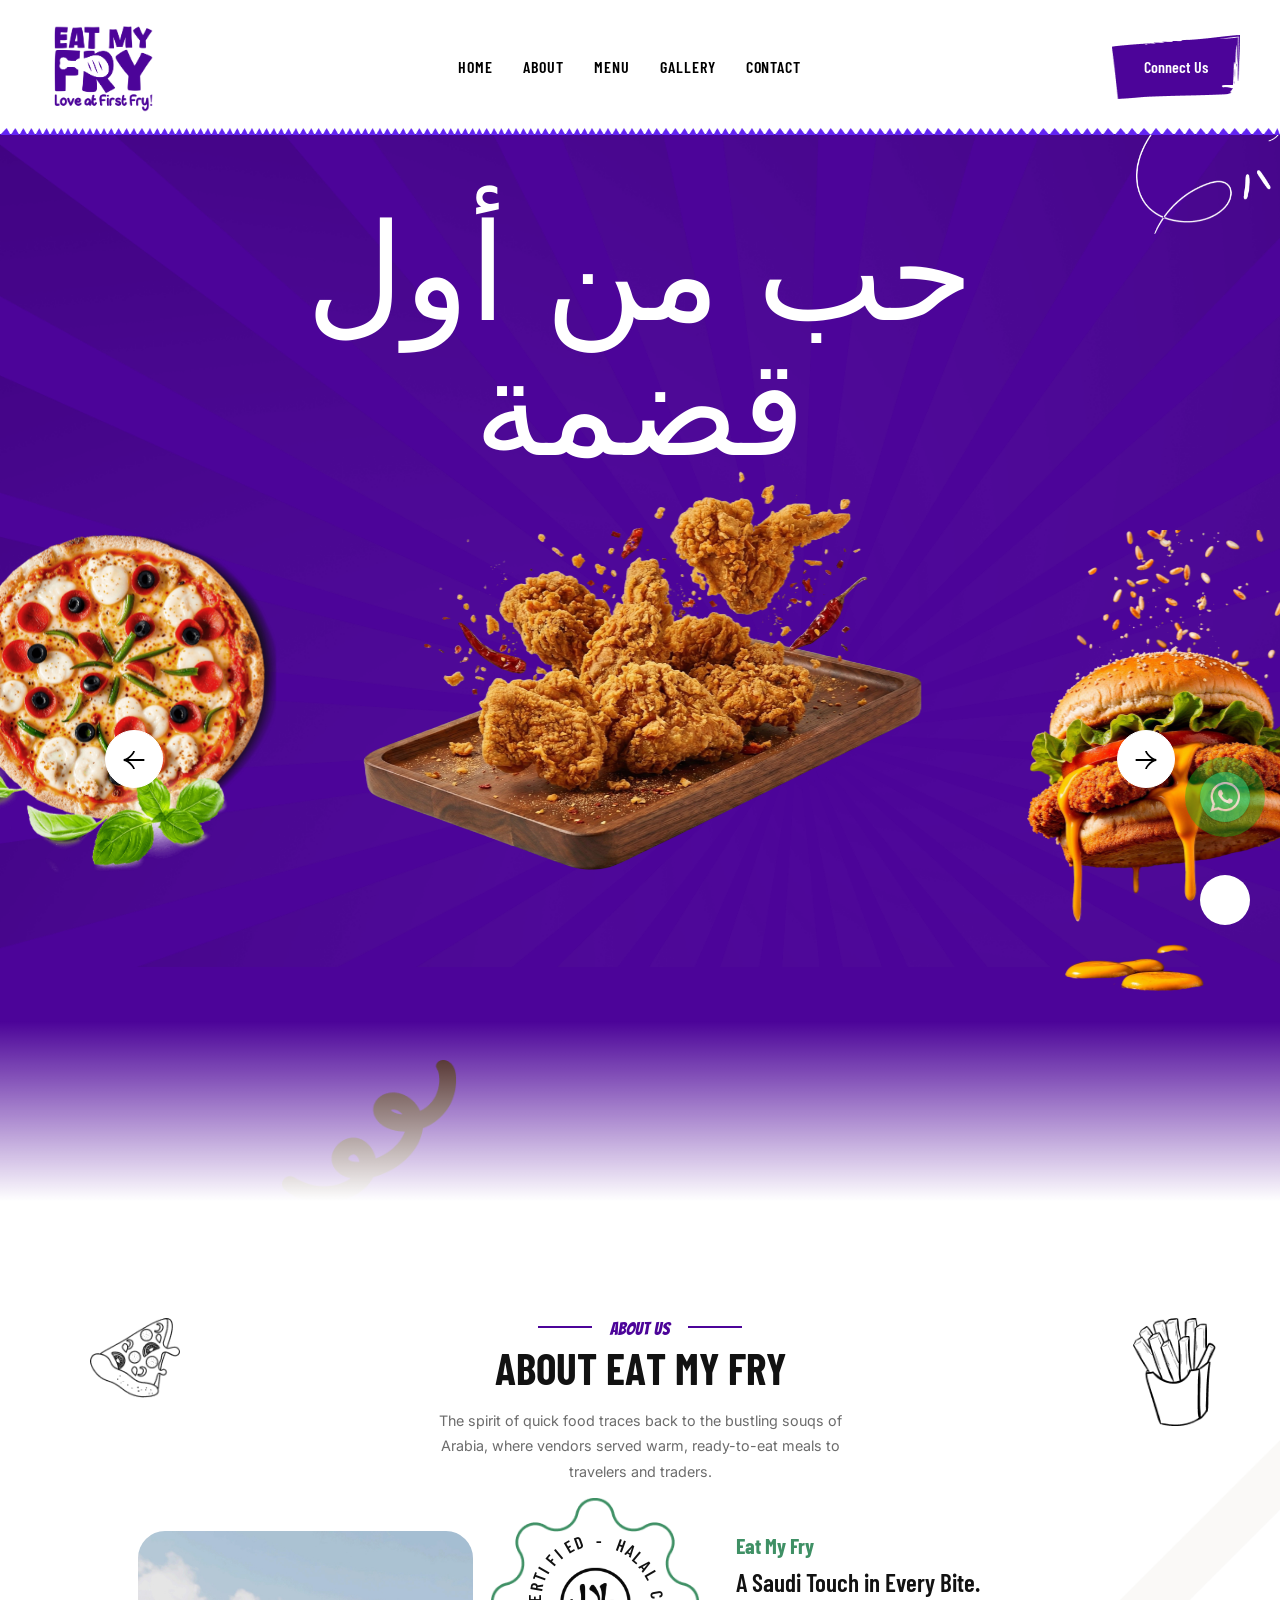
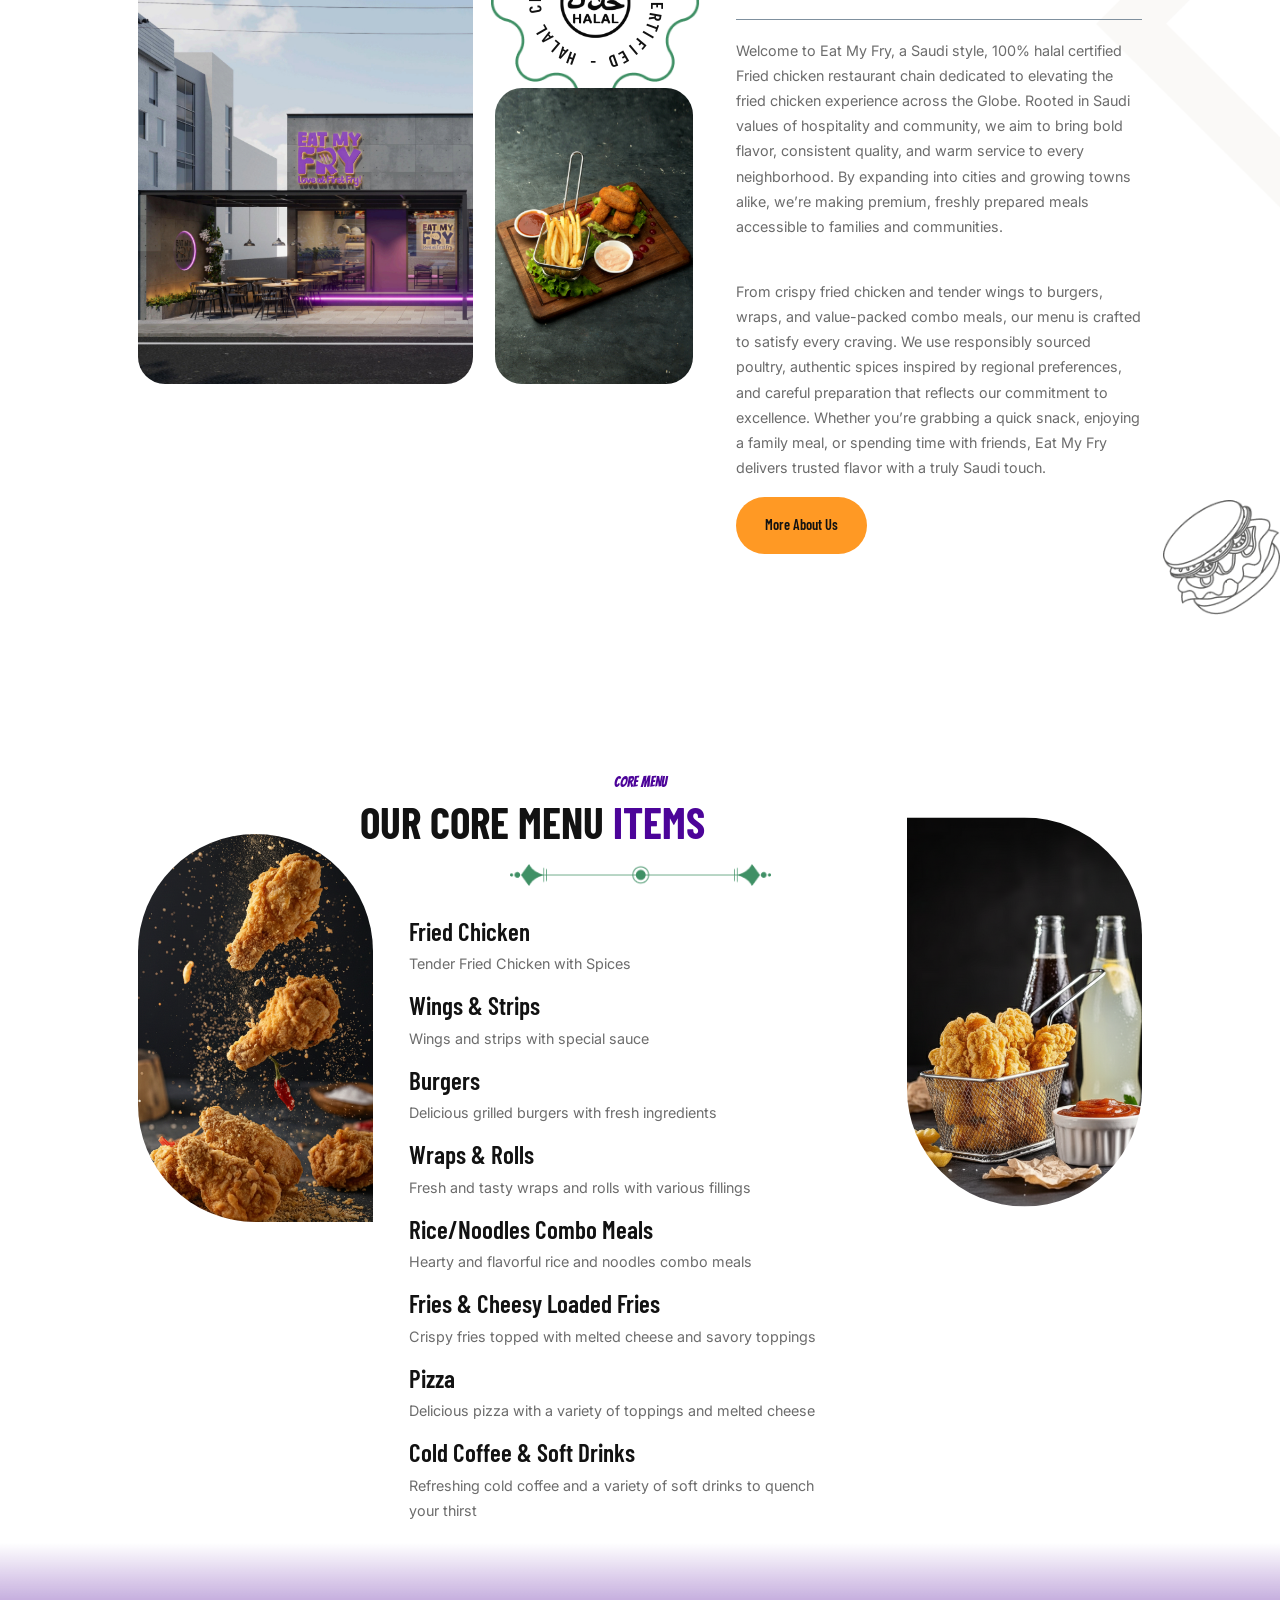
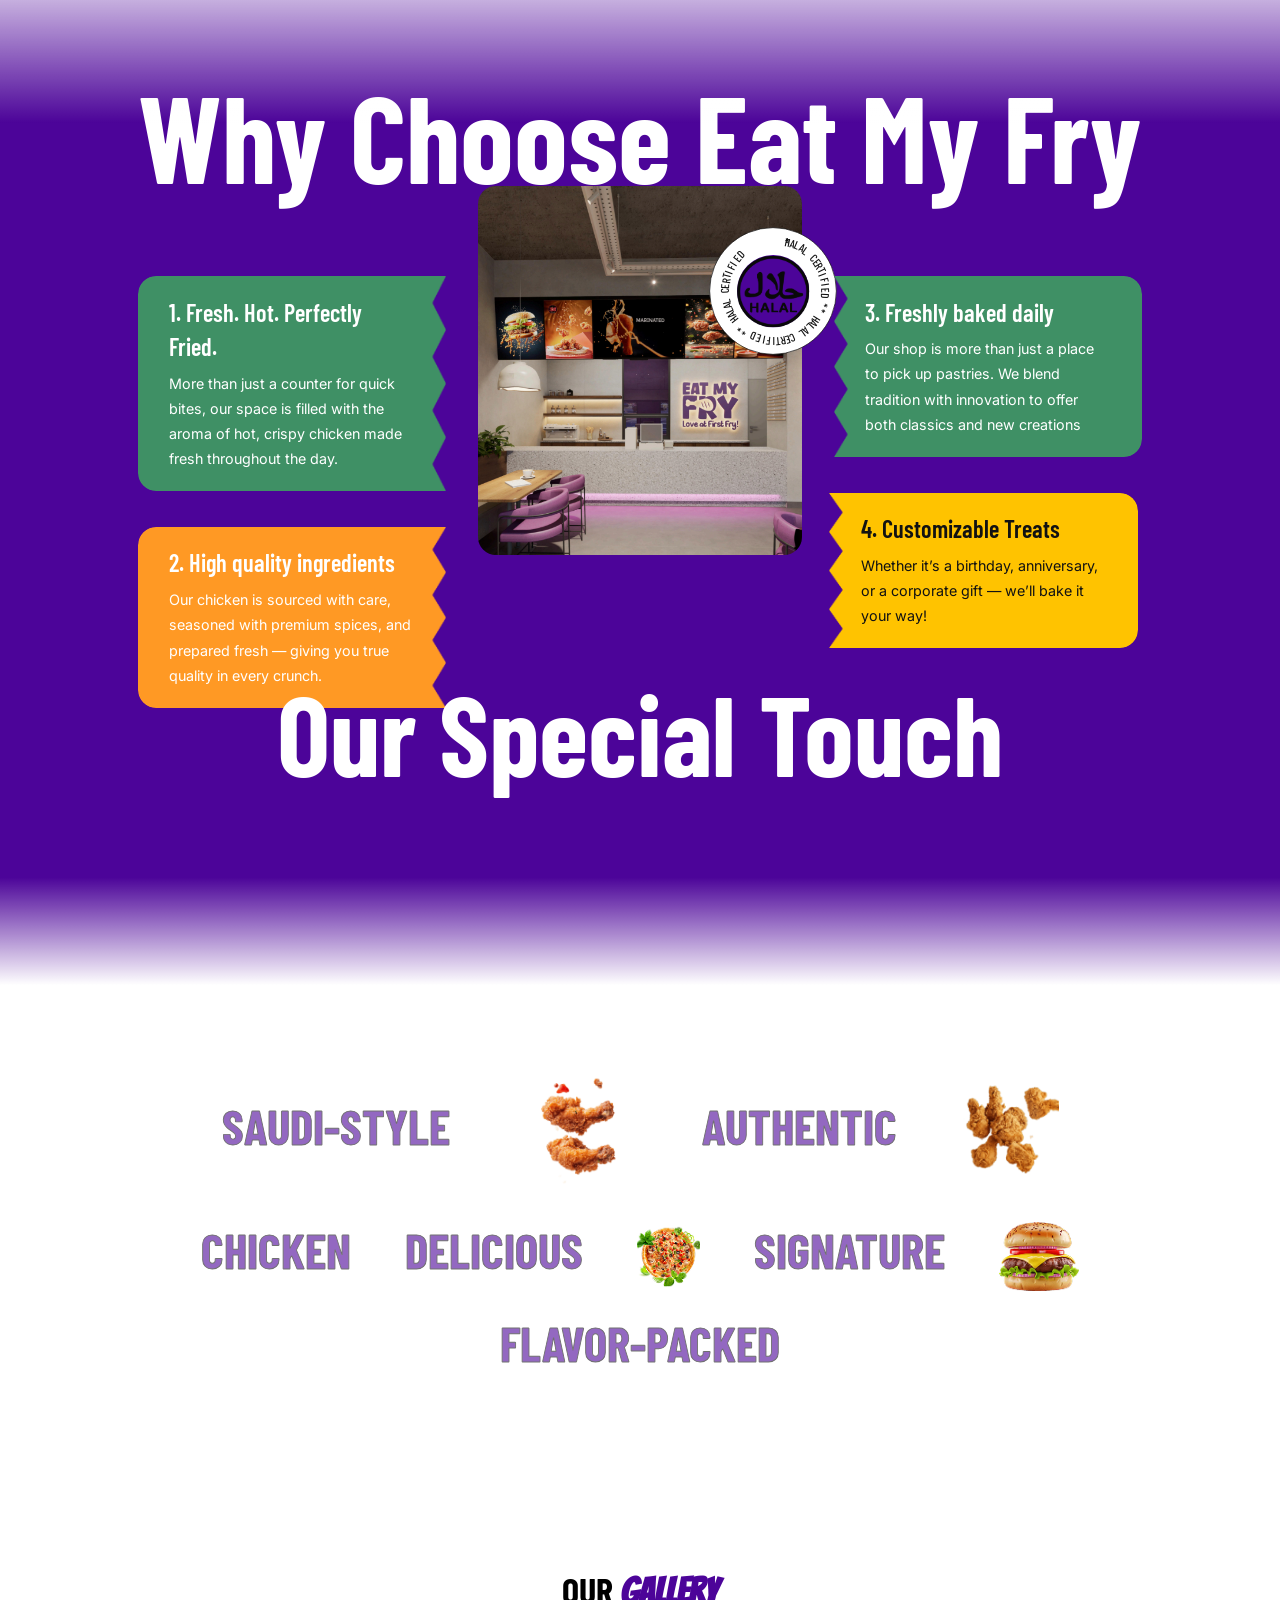
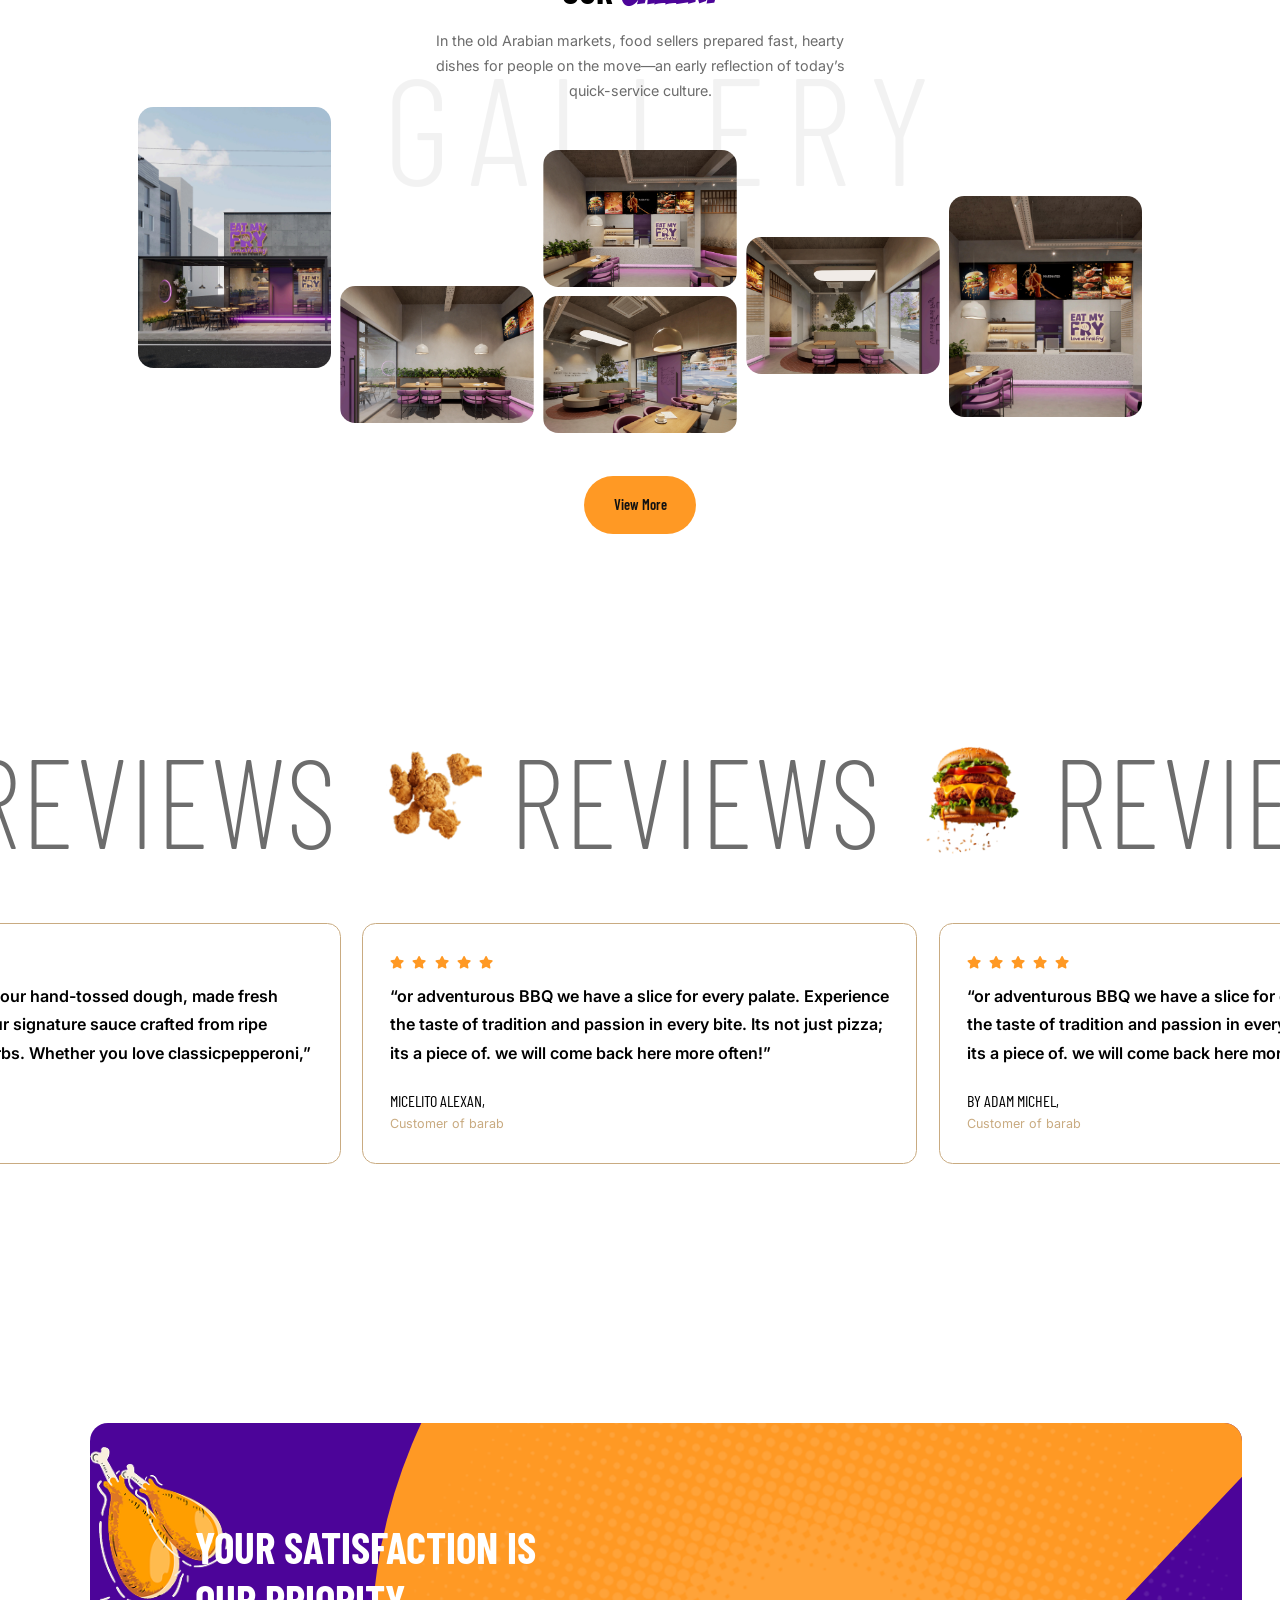
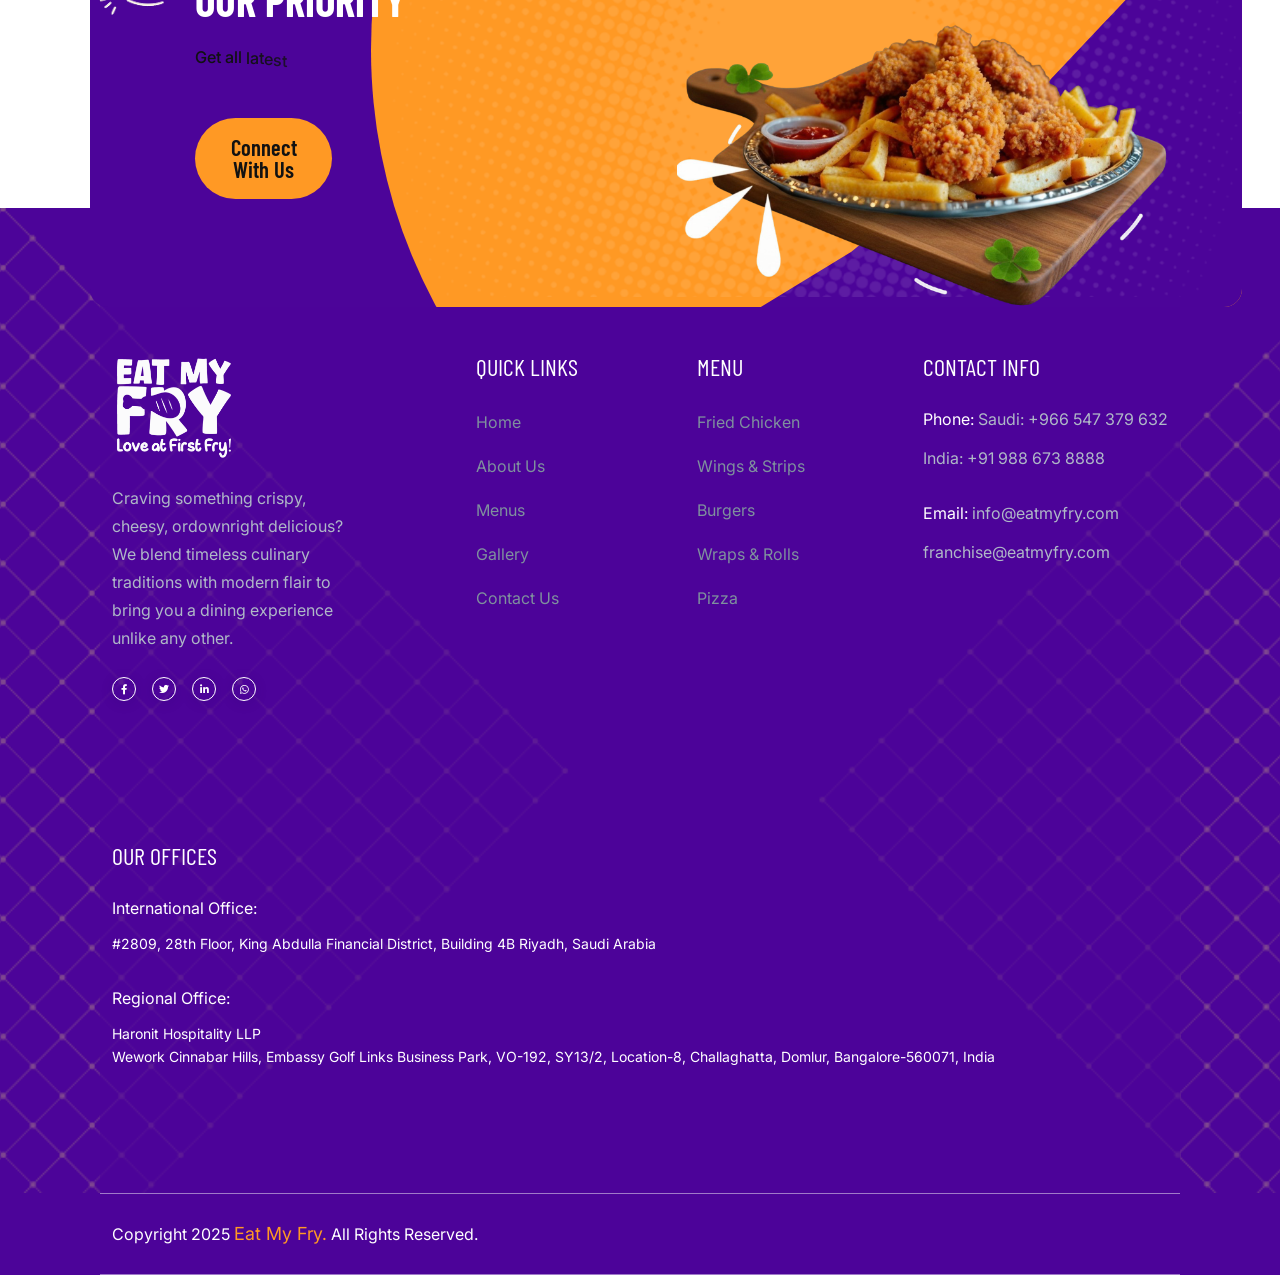
==== commit c4808b05: "ara tagline" ====
--- a/index.html
+++ b/index.html
@@ -183,7 +183,7 @@
                                             <div class="swiper-wrapper">
                                                 <div class="swiper-slide">
                                                     <div class="hero-2-content-slider">
-                                                        <h1 class="hero-title" data-ani="slideinup"
+                                                        <h1 class="hero-title ara" data-ani="slideinup"
                                                             data-ani-delay="0.4s" style="font-family: 'Baloo Bhaijaan', sans-serif; font-weight: 500;">حب من أول قضمة</h1>
                                                     </div>
                                                 </div>
@@ -195,8 +195,8 @@
                                                 </div>
                                                 <div class="swiper-slide">
                                                     <div class="hero-2-content-slider">
-                                                        <h1 class="hero-title" data-ani="slideinup"
-                                                            data-ani-delay="0.4s">Flame Kissed Daily</h1>
+                                                        <h1 class="hero-title ara" data-ani="slideinup"
+                                                            data-ani-delay="0.4s" style="font-family: 'Baloo Bhaijaan', sans-serif; font-weight: 500;">مشوي على اللهب يومياً</h1>
                                                     </div>
                                                 </div>
                                                 <div class="swiper-slide">
@@ -207,8 +207,8 @@
                                                 </div>
                                                 <div class="swiper-slide">
                                                     <div class="hero-2-content-slider">
-                                                        <h1 class="hero-title" data-ani="slideinup"
-                                                            data-ani-delay="0.4s">Burger Over Words</h1>
+                                                        <h1 class="hero-title ara" data-ani="slideinup"
+                                                            data-ani-delay="0.4s" style="font-family: 'Baloo Bhaijaan', sans-serif; font-weight: 500;">البرغر أبلغ من الكلام</h1>
                                                     </div>
                                                 </div>
                                                 <div class="swiper-slide">
--- a/assets/css/style.css
+++ b/assets/css/style.css
@@ -26555,6 +26555,9 @@
   font-size: 124px;
   font-family: var(--banner-5-title);
 }
+  .hero-2.style-2 .hero-title.ara{
+    font-size: 150px;
+  }
 .hero-2.style-2 .hero-2-img-slider {
   margin-top: 58px;
   z-index: 1;
@@ -26592,6 +26595,9 @@
   .hero-2.style-2 .hero-title {
     font-size: 106px;
   }
+    .hero-2.style-2 .hero-title.ara{
+    font-size: 150px;
+  }
 }
 /* Medium Large devices */
 @media (max-width: 1399px) {
@@ -26655,6 +26661,9 @@
   .hero-2.style-2 .hero-2-img-slider {
     margin-top: 85px;
   }
+    .hero-2.style-2 .hero-title.ara{
+    font-size: 65px;
+  }
 }
 /* Extra small devices */
 @media (max-width: 575px) {
@@ -26671,6 +26680,7 @@
   .hero-2.style-2 .hero-title {
     font-size: 40px;
   }
+
 }
 @media (max-width: 425px) {
   .hero-2.style-2 .hero-title {
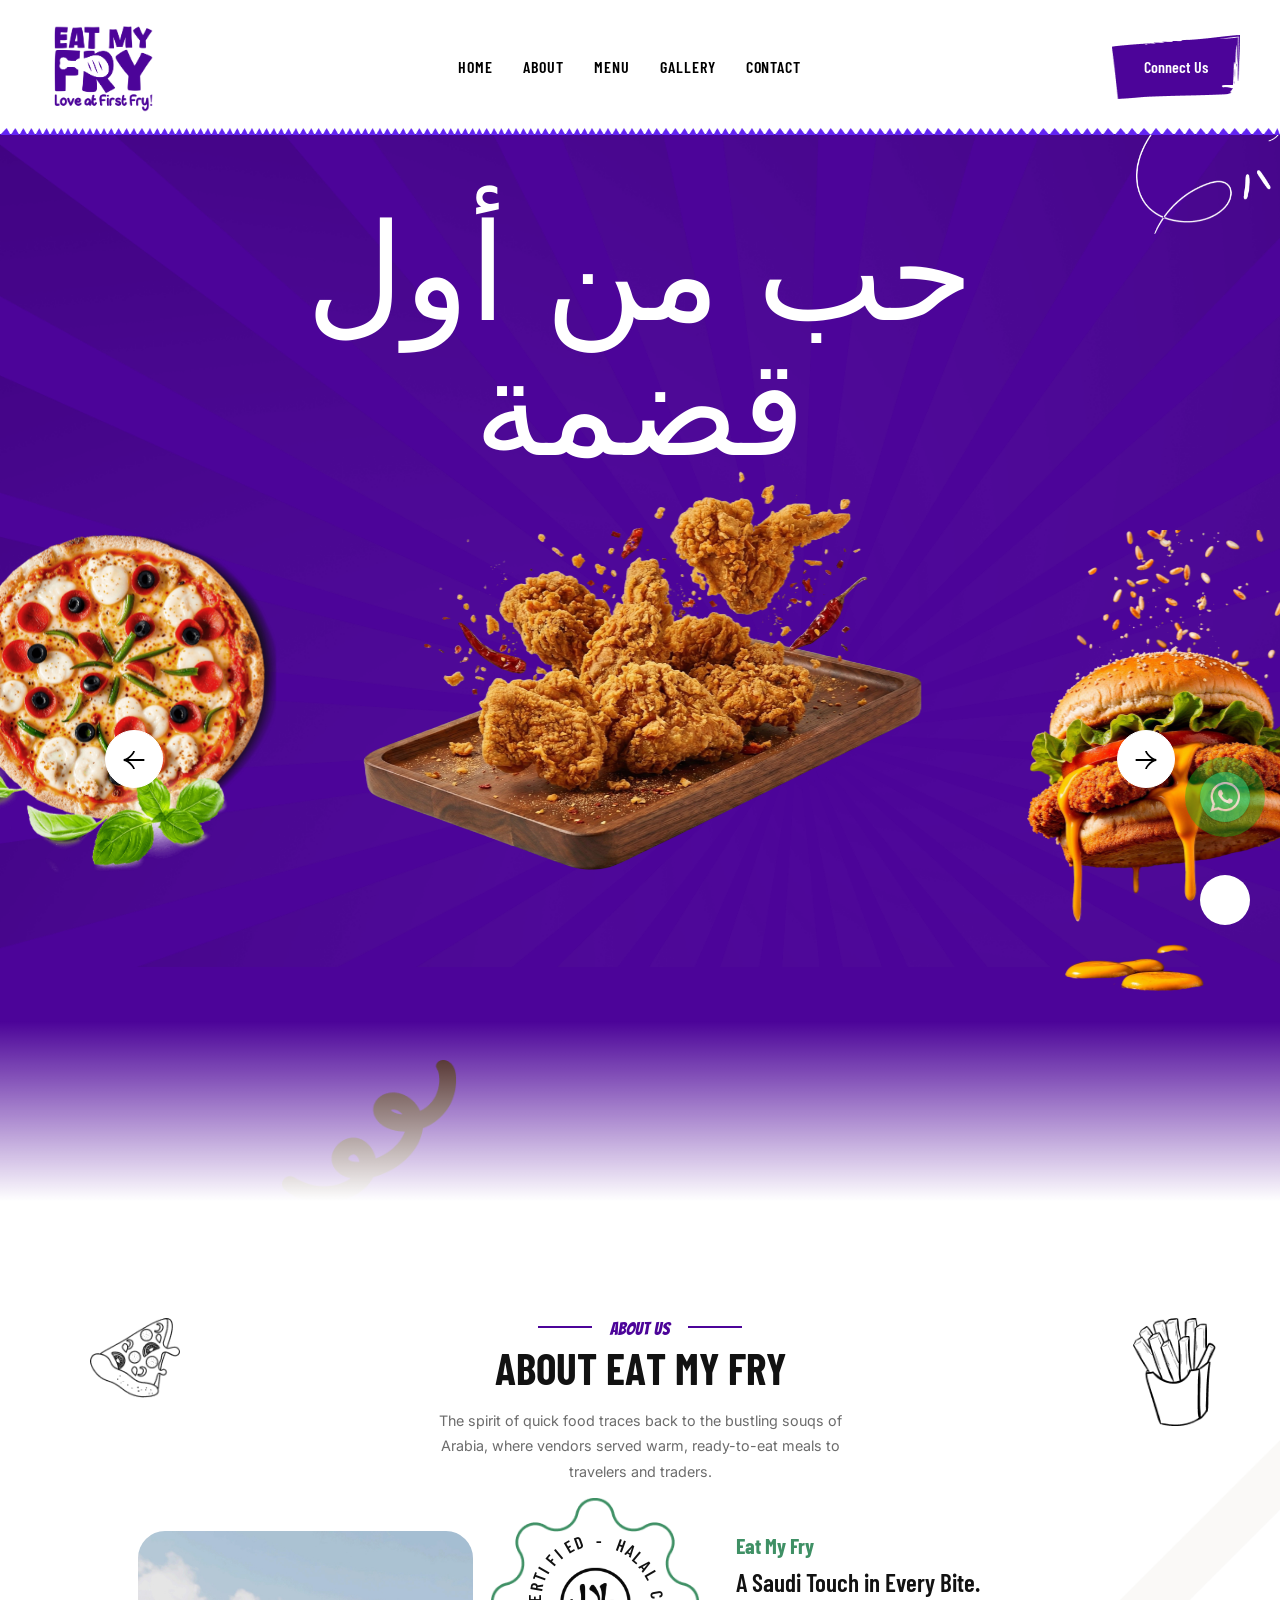
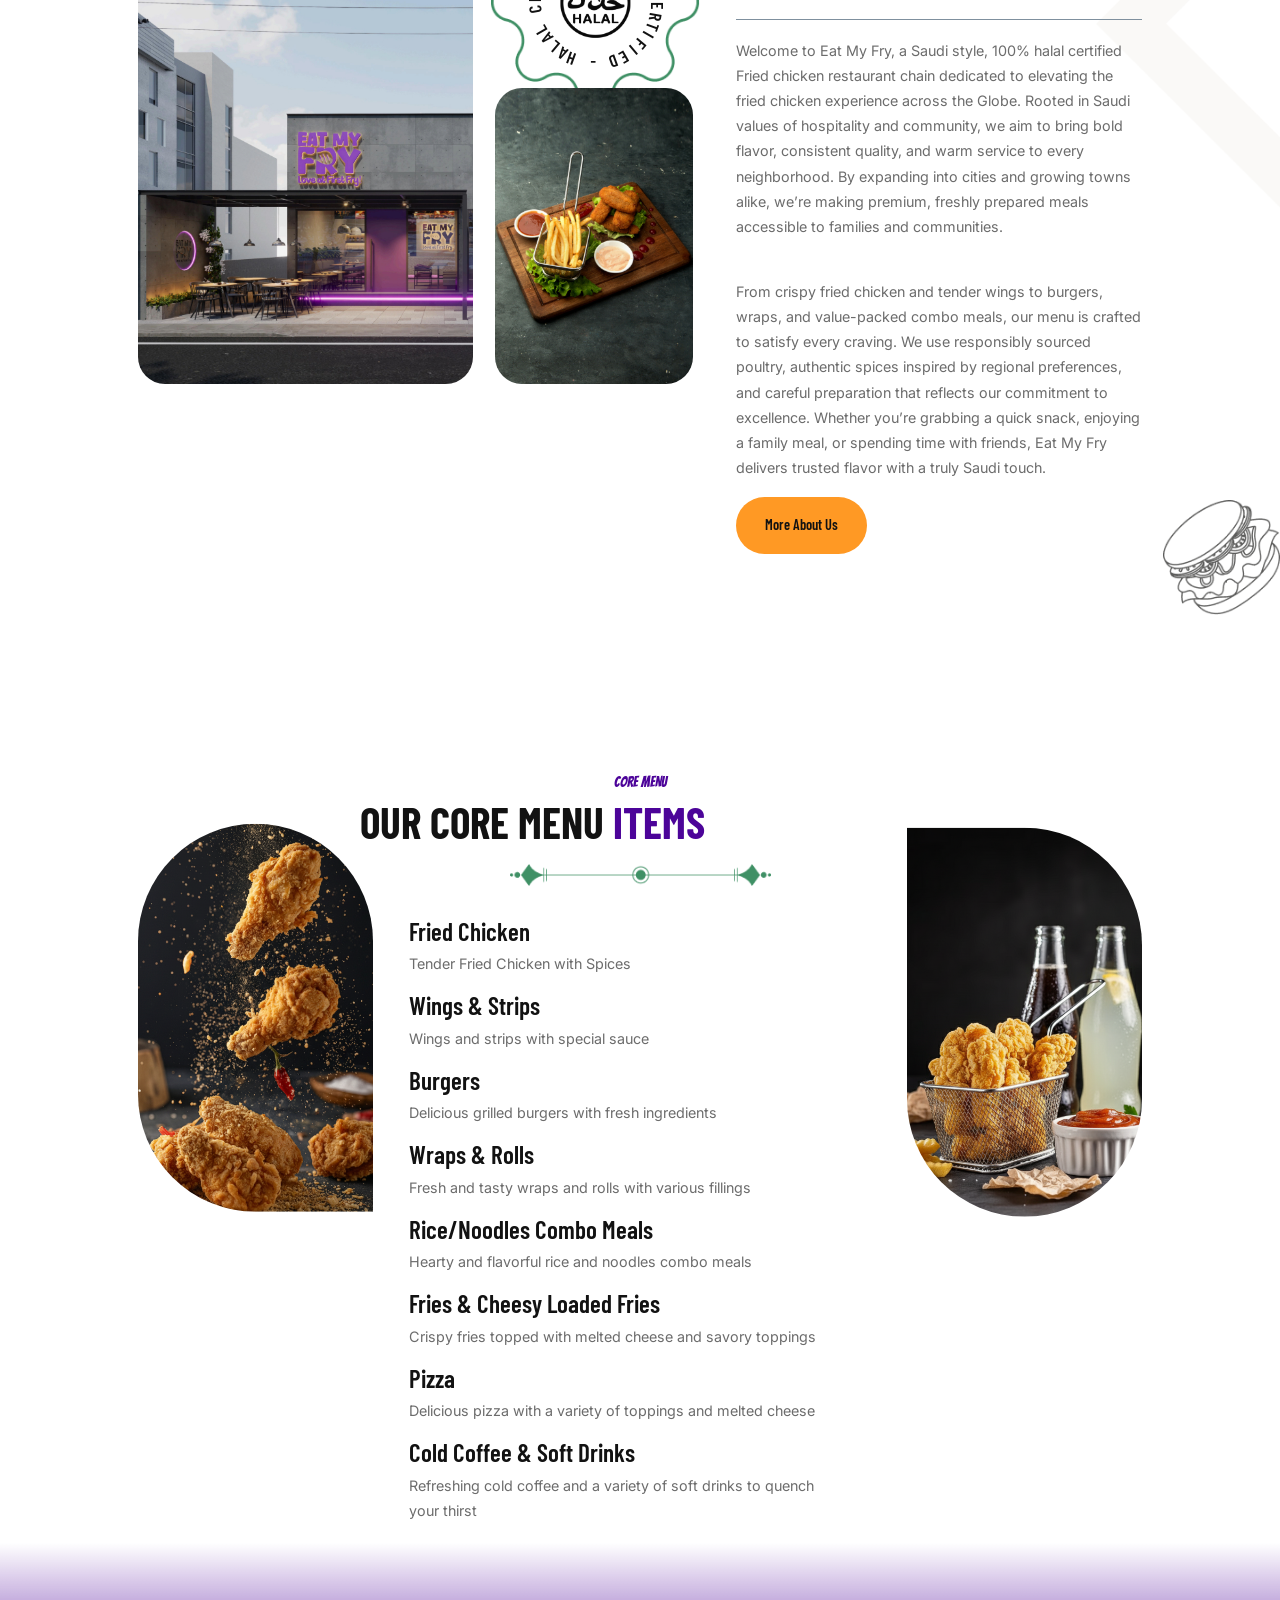
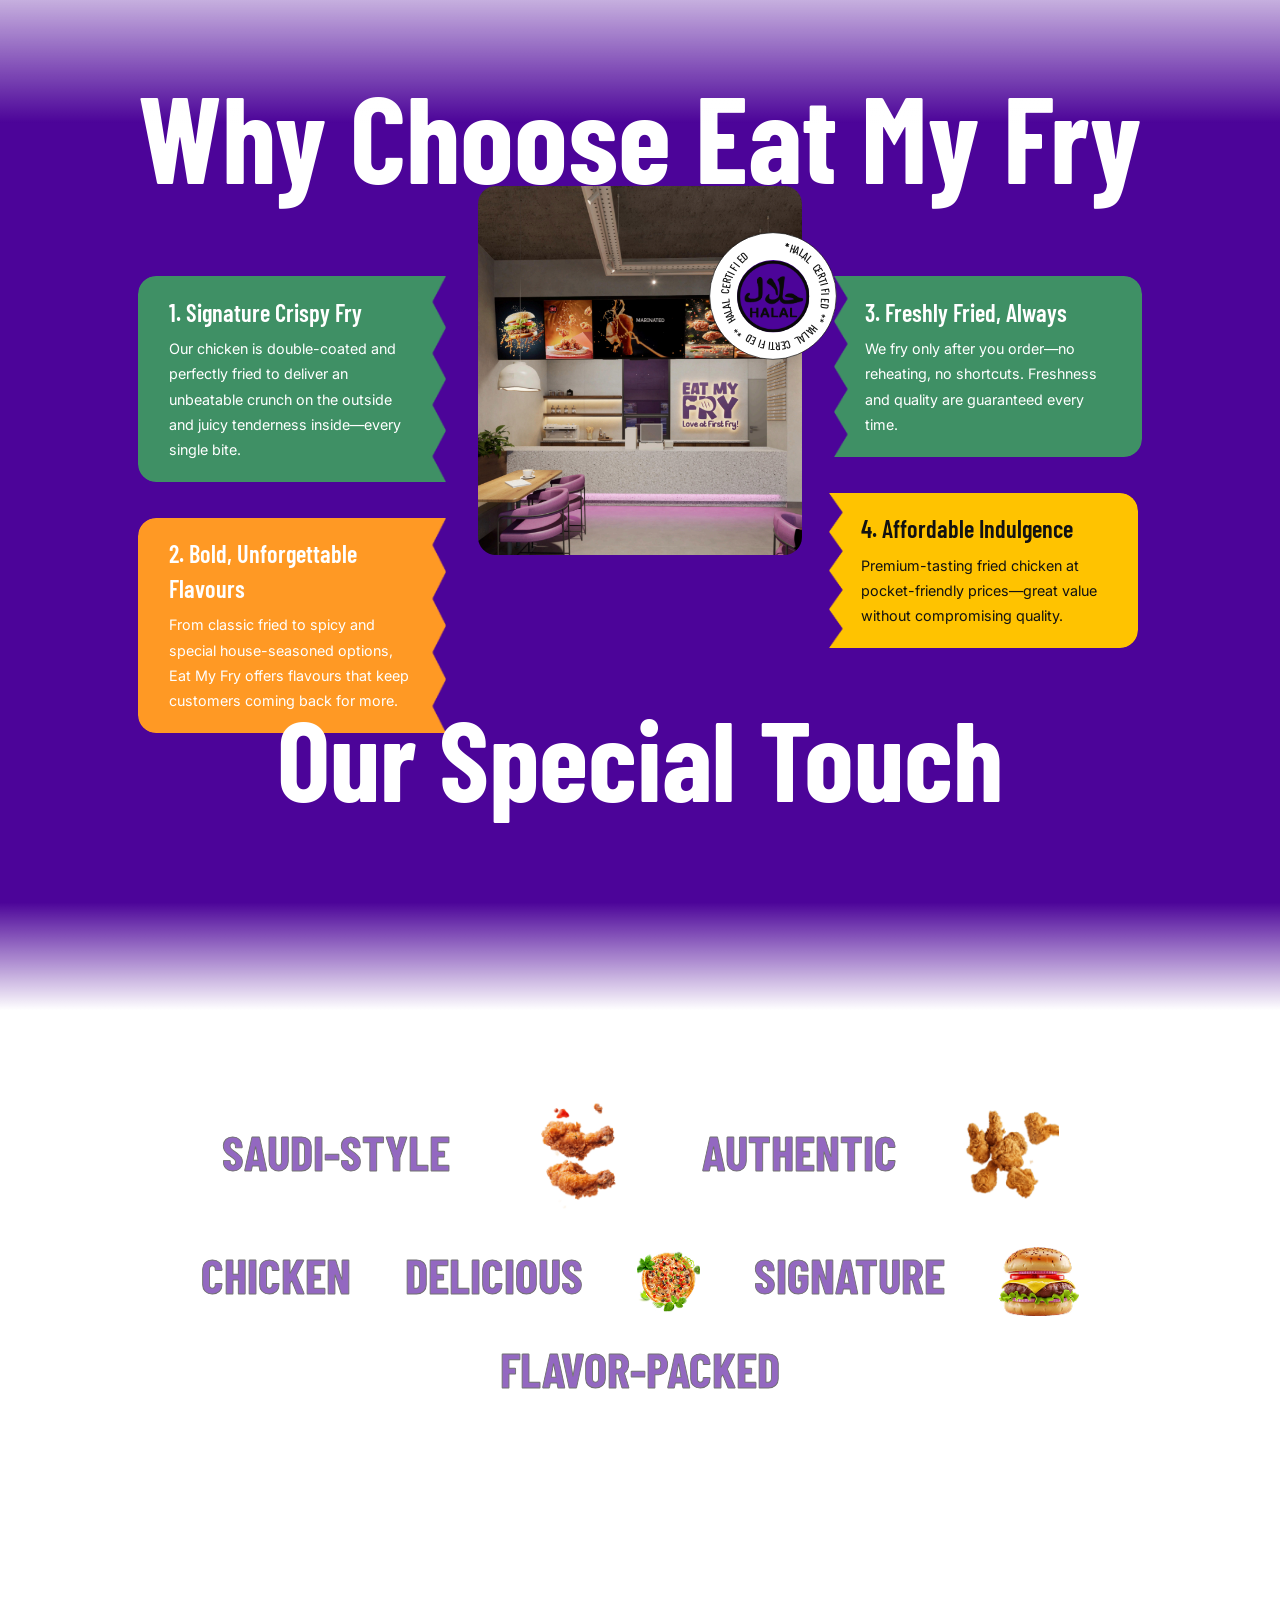
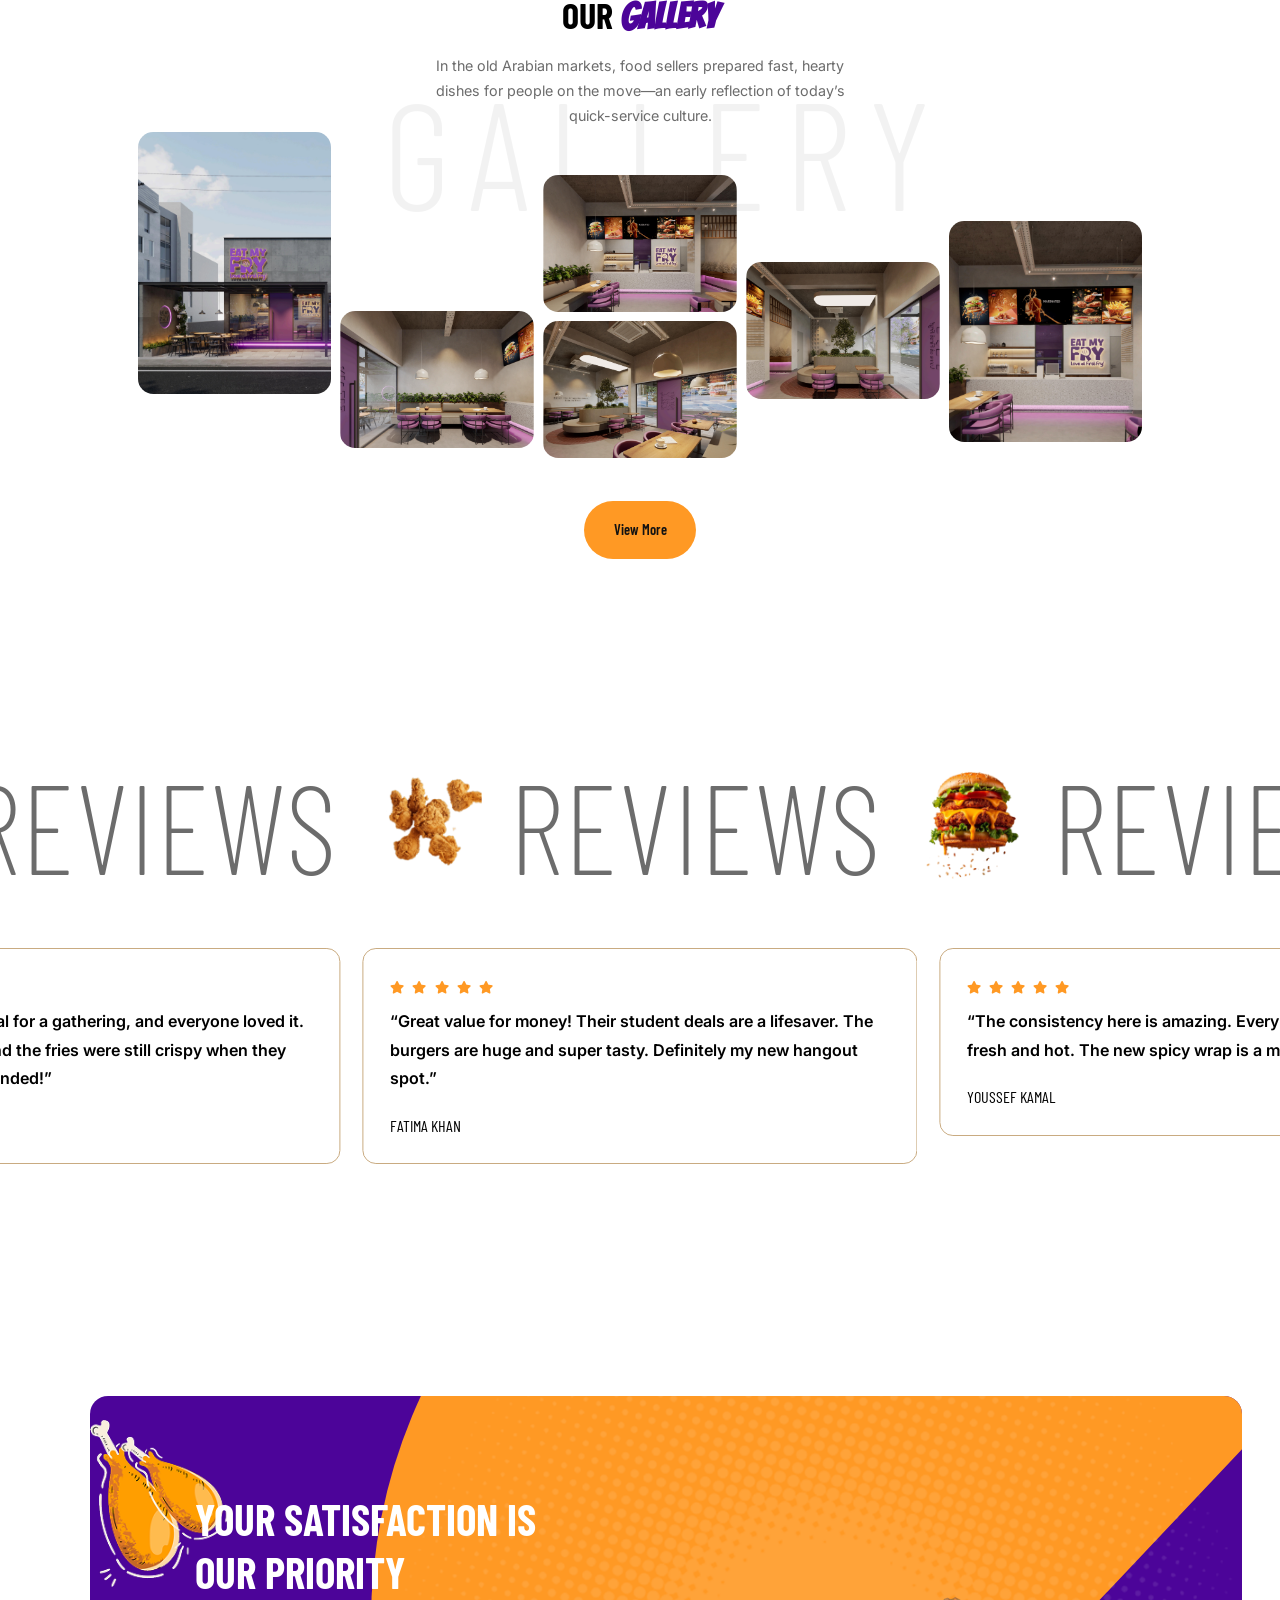
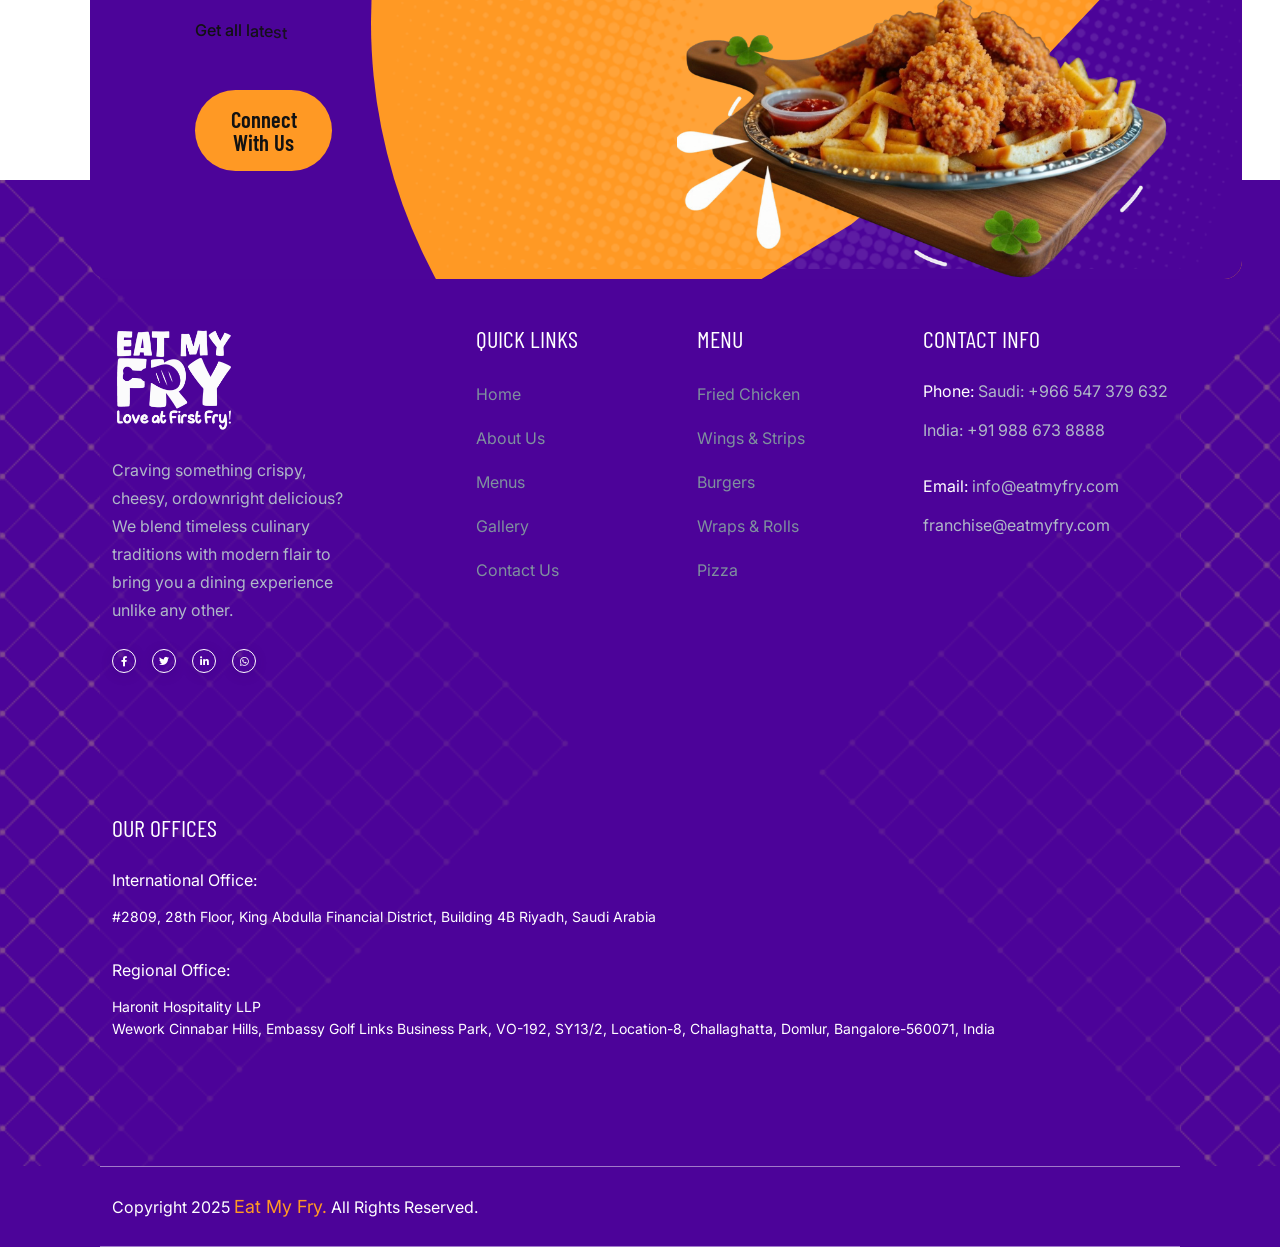
==== commit 30a7015e: "content update" ====
--- a/index.html
+++ b/index.html
@@ -184,7 +184,9 @@
                                                 <div class="swiper-slide">
                                                     <div class="hero-2-content-slider">
                                                         <h1 class="hero-title ara" data-ani="slideinup"
-                                                            data-ani-delay="0.4s" style="font-family: 'Baloo Bhaijaan', sans-serif; font-weight: 500;">حب من أول قضمة</h1>
+                                                            data-ani-delay="0.4s"
+                                                            style="font-family: 'Baloo Bhaijaan', sans-serif; font-weight: 500;">
+                                                            حب من أول قضمة</h1>
                                                     </div>
                                                 </div>
                                                 <div class="swiper-slide">
@@ -196,7 +198,9 @@
                                                 <div class="swiper-slide">
                                                     <div class="hero-2-content-slider">
                                                         <h1 class="hero-title ara" data-ani="slideinup"
-                                                            data-ani-delay="0.4s" style="font-family: 'Baloo Bhaijaan', sans-serif; font-weight: 500;">مشوي على اللهب يومياً</h1>
+                                                            data-ani-delay="0.4s"
+                                                            style="font-family: 'Baloo Bhaijaan', sans-serif; font-weight: 500;">
+                                                            مشوي على اللهب يومياً</h1>
                                                     </div>
                                                 </div>
                                                 <div class="swiper-slide">
@@ -208,7 +212,9 @@
                                                 <div class="swiper-slide">
                                                     <div class="hero-2-content-slider">
                                                         <h1 class="hero-title ara" data-ani="slideinup"
-                                                            data-ani-delay="0.4s" style="font-family: 'Baloo Bhaijaan', sans-serif; font-weight: 500;">البرغر أبلغ من الكلام</h1>
+                                                            data-ani-delay="0.4s"
+                                                            style="font-family: 'Baloo Bhaijaan', sans-serif; font-weight: 500;">
+                                                            البرغر أبلغ من الكلام</h1>
                                                     </div>
                                                 </div>
                                                 <div class="swiper-slide">
@@ -542,14 +548,14 @@
                 <div class="why-choose3-wrapper">
                     <div class="why3-content-wrap">
                         <div class="why3-content wow fadeinleft" data-mask-src="assets/img/bg/why-3-mask.png">
-                            <h4 class="box-title">1. Fresh. Hot. Perfectly Fried.</h4>
-                            <p class="box-text">More than just a counter for quick bites, our space is filled with the
-                                aroma of hot, crispy chicken made fresh throughout the day.</p>
+                            <h4 class="box-title">1. Signature Crispy Fry</h4>
+                            <p class="box-text">Our chicken is double-coated and perfectly fried to deliver an
+                                unbeatable crunch on the outside and juicy tenderness inside—every single bite.</p>
                         </div>
                         <div class="why3-content wow fadeinleft" data-mask-src="assets/img/bg/why-3-mask.png">
-                            <h4 class="box-title">2. High quality ingredients</h4>
-                            <p class="box-text">Our chicken is sourced with care, seasoned with premium spices, and
-                                prepared fresh — giving you true quality in every crunch.</p>
+                            <h4 class="box-title">2. Bold, Unforgettable Flavours</h4>
+                            <p class="box-text">From classic fried to spicy and special house-seasoned options, Eat My
+                                Fry offers flavours that keep customers coming back for more.</p>
                         </div>
                     </div>
                     <div class="why3-img wow fadeinup">
@@ -560,22 +566,22 @@
                                     <img src="assets/img/icon/hala.png" alt="img">
                                 </div>
                                 <div class="logo-icon-wrap__text">
-                                    <span class="logo-animation">Halal Certified ** Halal Certified ** Halal Certified
-                                        ** </span>
+                                    <span class="logo-animation"> Halal Certified ** Halal Certified ** Halal Certified
+                                        **</span>
                                 </div>
                             </div>
                         </div>
                     </div>
                     <div class="why3-content-wrap style-2">
                         <div class="why3-content wow fadeinright" data-mask-src="assets/img/bg/why-3-mask2.png">
-                            <h4 class="box-title">3. Freshly baked daily</h4>
-                            <p class="box-text">Our shop is more than just a place to pick up pastries. We blend
-                                tradition with innovation to offer both classics and new creations</p>
+                            <h4 class="box-title">3. Freshly Fried, Always</h4>
+                            <p class="box-text">We fry only after you order—no reheating, no shortcuts. Freshness and
+                                quality are guaranteed every time.</p>
                         </div>
                         <div class="why3-content wow fadeinright" data-mask-src="assets/img/bg/why-3-mask2.png">
-                            <h4 class="box-title">4. Customizable Treats</h4>
-                            <p class="box-text">Whether it’s a birthday, anniversary, or a corporate gift — we’ll bake
-                                it your way!</p>
+                            <h4 class="box-title">4. Affordable Indulgence</h4>
+                            <p class="box-text">Premium-tasting fried chicken at pocket-friendly prices—great value
+                                without compromising quality.</p>
                         </div>
                     </div>
                 </div>
@@ -733,203 +739,245 @@
                 </div>
                 <div class="testi-slider4 mb-25">
                     <div class="swiper th-slider testiSlide4" id="testiSlide4"
-                        data-slider-options='{"centeredSlides":false, "breakpoints":{"0":{"slidesPerView":1},"576":{"slidesPerView":"1"},"768":{"slidesPerView":"2"},"992":{"slidesPerView":"2"},"1200":{"slidesPerView":"3"},"1500":{"slidesPerView":"4"}}}'>
+                        data-slider-options='{"autoplay": {"delay": 3000, "disableOnInteraction": false}, "centeredSlides":false, "breakpoints":{"0":{"slidesPerView":1},"576":{"slidesPerView":"1"},"768":{"slidesPerView":"2"},"992":{"slidesPerView":"2"},"1200":{"slidesPerView":"3"},"1500":{"slidesPerView":"4"}}}'>
                         <div class="swiper-wrapper">
-                            <div class="swiper-slide">
-                                <div class="testi-card2 style2 style3">
-                                    <div class="media-body">
-                                        <div class="testi-card_profile">
-                                            <div class="testi-card_content">
-                                                <div class="reating">
-                                                    <ul>
-                                                        <li><i class="fa-solid fa-star"></i></li>
-                                                        <li><i class="fa-solid fa-star"></i></li>
-                                                        <li><i class="fa-solid fa-star"></i></li>
-                                                        <li><i class="fa-solid fa-star"></i></li>
-                                                        <li><i class="fa-solid fa-star"></i></li>
-                                                    </ul>
-                                                </div>
-                                                <p class="testi-card_text">“Every pizza starts with our hand-tossed
-                                                    dough, made fresh daily and topped with our signature sauce crafted
-                                                    from ripe tomatoes and secret herbs. Whether you love
-                                                    classicpepperoni,”</p>
-                                                <h3 class="testi-card_name">by Adam Michel,</h3>
-                                                <span class="testi-card_desig">Customer of barab</span>
-                                            </div>
-                                        </div>
-                                    </div>
-                                </div>
-                            </div>
-                            <div class="swiper-slide">
-                                <div class="testi-card2 style2 style3">
-                                    <div class="media-body">
-                                        <div class="testi-card_profile">
-                                            <div class="testi-card_content">
-                                                <div class="reating">
-                                                    <ul>
-                                                        <li><i class="fa-solid fa-star"></i></li>
-                                                        <li><i class="fa-solid fa-star"></i></li>
-                                                        <li><i class="fa-solid fa-star"></i></li>
-                                                        <li><i class="fa-solid fa-star"></i></li>
-                                                        <li><i class="fa-solid fa-star"></i></li>
-                                                    </ul>
-                                                </div>
-                                                <p class="testi-card_text">“or adventurous BBQ we have a slice for every
-                                                    palate. Experience the taste of tradition and passion in every bite.
-                                                    Its not just pizza; its a piece of. we will come back here more
-                                                    often!”</p>
-                                                <h3 class="testi-card_name">Micelito Alexan,</h3>
-                                                <span class="testi-card_desig">Customer of barab</span>
-                                            </div>
-                                        </div>
-                                    </div>
-                                </div>
-                            </div>
-                            <div class="swiper-slide">
-                                <div class="testi-card2 style2 style3">
-                                    <div class="media-body">
-                                        <div class="testi-card_profile">
-                                            <div class="testi-card_content">
-                                                <div class="reating">
-                                                    <ul>
-                                                        <li><i class="fa-solid fa-star"></i></li>
-                                                        <li><i class="fa-solid fa-star"></i></li>
-                                                        <li><i class="fa-solid fa-star"></i></li>
-                                                        <li><i class="fa-solid fa-star"></i></li>
-                                                        <li><i class="fa-solid fa-star"></i></li>
-                                                    </ul>
-                                                </div>
-                                                <p class="testi-card_text">“or adventurous BBQ we have a slice for every
-                                                    palate. Experience the taste of tradition and passion in every bite.
-                                                    Its not just pizza; its a piece of. we will come back here more
-                                                    often!”</p>
-                                                <h3 class="testi-card_name">by Adam Michel,</h3>
-                                                <span class="testi-card_desig">Customer of barab</span>
-                                            </div>
-                                        </div>
-                                    </div>
-                                </div>
-                            </div>
-                            <div class="swiper-slide">
-                                <div class="testi-card2 style2 style3">
-                                    <div class="media-body">
-                                        <div class="testi-card_profile">
-                                            <div class="testi-card_content">
-                                                <div class="reating">
-                                                    <ul>
-                                                        <li><i class="fa-solid fa-star"></i></li>
-                                                        <li><i class="fa-solid fa-star"></i></li>
-                                                        <li><i class="fa-solid fa-star"></i></li>
-                                                        <li><i class="fa-solid fa-star"></i></li>
-                                                        <li><i class="fa-solid fa-star"></i></li>
-                                                    </ul>
-                                                </div>
-                                                <p class="testi-card_text">“The artisanal gelato is simply divine. Each
-                                                    flavor a burst of authentic Italian sunshine, made with the freshest
-                                                    ingredients. From pistachio to it s a smooth, creamy delight that
-                                                    you to Florence.”</p>
-                                                <h3 class="testi-card_name">Micelito Alexan,</h3>
-                                                <span class="testi-card_desig">Customer of barab</span>
-                                            </div>
-                                        </div>
-                                    </div>
-                                </div>
-                            </div>
-                            <div class="swiper-slide">
-                                <div class="testi-card2 style2 style3">
-                                    <div class="media-body">
-                                        <div class="testi-card_profile">
-                                            <div class="testi-card_content">
-                                                <div class="reating">
-                                                    <ul>
-                                                        <li><i class="fa-solid fa-star"></i></li>
-                                                        <li><i class="fa-solid fa-star"></i></li>
-                                                        <li><i class="fa-solid fa-star"></i></li>
-                                                        <li><i class="fa-solid fa-star"></i></li>
-                                                        <li><i class="fa-solid fa-star"></i></li>
-                                                    </ul>
-                                                </div>
-                                                <p class="testi-card_text">“Every pizza starts with our hand-tossed
-                                                    dough, made fresh daily and topped with our signature sauce crafted
-                                                    from ripe tomatoes and secret herbs. Whether you love
-                                                    classicpepperoni,”</p>
-                                                <h3 class="testi-card_name">by Adam Michel,</h3>
-                                                <span class="testi-card_desig">Customer of barab</span>
-                                            </div>
-                                        </div>
-                                    </div>
-                                </div>
-                            </div>
-                            <div class="swiper-slide">
-                                <div class="testi-card2 style2 style3">
-                                    <div class="media-body">
-                                        <div class="testi-card_profile">
-                                            <div class="testi-card_content">
-                                                <div class="reating">
-                                                    <ul>
-                                                        <li><i class="fa-solid fa-star"></i></li>
-                                                        <li><i class="fa-solid fa-star"></i></li>
-                                                        <li><i class="fa-solid fa-star"></i></li>
-                                                        <li><i class="fa-solid fa-star"></i></li>
-                                                        <li><i class="fa-solid fa-star"></i></li>
-                                                    </ul>
-                                                </div>
-                                                <p class="testi-card_text">“or adventurous BBQ we have a slice for every
-                                                    palate. Experience the taste of tradition and passion in every bite.
-                                                    Its not just pizza; its a piece of. we will come back here more
-                                                    often!”</p>
-                                                <h3 class="testi-card_name">Micelito Alexan,</h3>
-                                                <span class="testi-card_desig">Customer of barab</span>
-                                            </div>
-                                        </div>
-                                    </div>
-                                </div>
-                            </div>
-                            <div class="swiper-slide">
-                                <div class="testi-card2 style2 style3">
-                                    <div class="media-body">
-                                        <div class="testi-card_profile">
-                                            <div class="testi-card_content">
-                                                <div class="reating">
-                                                    <ul>
-                                                        <li><i class="fa-solid fa-star"></i></li>
-                                                        <li><i class="fa-solid fa-star"></i></li>
-                                                        <li><i class="fa-solid fa-star"></i></li>
-                                                        <li><i class="fa-solid fa-star"></i></li>
-                                                        <li><i class="fa-solid fa-star"></i></li>
-                                                    </ul>
-                                                </div>
-                                                <p class="testi-card_text">“or adventurous BBQ we have a slice for every
-                                                    palate. Experience the taste of tradition and passion in every bite.
-                                                    Its not just pizza; its a piece of. we will come back here more
-                                                    often!”</p>
-                                                <h3 class="testi-card_name">by Adam Michel,</h3>
-                                                <span class="testi-card_desig">Customer of barab</span>
-                                            </div>
-                                        </div>
-                                    </div>
-                                </div>
-                            </div>
-                            <div class="swiper-slide">
-                                <div class="testi-card2 style2 style3">
-                                    <div class="media-body">
-                                        <div class="testi-card_profile">
-                                            <div class="testi-card_content">
-                                                <div class="reating">
-                                                    <ul>
-                                                        <li><i class="fa-solid fa-star"></i></li>
-                                                        <li><i class="fa-solid fa-star"></i></li>
-                                                        <li><i class="fa-solid fa-star"></i></li>
-                                                        <li><i class="fa-solid fa-star"></i></li>
-                                                        <li><i class="fa-solid fa-star"></i></li>
-                                                    </ul>
-                                                </div>
-                                                <p class="testi-card_text">“The artisanal gelato is simply divine. Each
-                                                    flavor a burst of authentic Italian sunshine, made with the freshest
-                                                    ingredients. From pistachio to it s a smooth, creamy delight that
-                                                    you to Florence.”</p>
-                                                <h3 class="testi-card_name">Micelito Alexan,</h3>
-                                                <span class="testi-card_desig">Customer of barab</span>
+                            <!-- Helper: Duplicated 5 slides to 10 for smooth looping -->
+                            <div class="swiper-slide">
+                                <div class="testi-card2 style2 style3">
+                                    <div class="media-body">
+                                        <div class="testi-card_profile">
+                                            <div class="testi-card_content">
+                                                <div class="reating">
+                                                    <ul>
+                                                        <li><i class="fa-solid fa-star"></i></li>
+                                                        <li><i class="fa-solid fa-star"></i></li>
+                                                        <li><i class="fa-solid fa-star"></i></li>
+                                                        <li><i class="fa-solid fa-star"></i></li>
+                                                        <li><i class="fa-solid fa-star"></i></li>
+                                                    </ul>
+                                                </div>
+                                                <p class="testi-card_text">“Best fried chicken in town! The spicy crunch
+                                                    is just perfect, and the garlic sauce is irresistible. Finally, a
+                                                    place that gets the seasoning right.”</p>
+                                                <h3 class="testi-card_name">Ahmed Al-Farsi</h3>
+                                                <!-- <span class="testi-card_desig">Crispy Chicken Lover</span> -->
+                                            </div>
+                                        </div>
+                                    </div>
+                                </div>
+                            </div>
+                            <div class="swiper-slide">
+                                <div class="testi-card2 style2 style3">
+                                    <div class="media-body">
+                                        <div class="testi-card_profile">
+                                            <div class="testi-card_content">
+                                                <div class="reating">
+                                                    <ul>
+                                                        <li><i class="fa-solid fa-star"></i></li>
+                                                        <li><i class="fa-solid fa-star"></i></li>
+                                                        <li><i class="fa-solid fa-star"></i></li>
+                                                        <li><i class="fa-solid fa-star"></i></li>
+                                                        <li><i class="fa-solid fa-star"></i></li>
+                                                    </ul>
+                                                </div>
+                                                <p class="testi-card_text">“I ordered the family meal for a gathering,
+                                                    and everyone loved it. The wings were juicy, and the fries were
+                                                    still crispy when they arrived. Highly recommended!”</p>
+                                                <h3 class="testi-card_name">Sarah Johnson</h3>
+                                                <!-- <span class="testi-card_desig">Busy Mom</span> -->
+                                            </div>
+                                        </div>
+                                    </div>
+                                </div>
+                            </div>
+                            <div class="swiper-slide">
+                                <div class="testi-card2 style2 style3">
+                                    <div class="media-body">
+                                        <div class="testi-card_profile">
+                                            <div class="testi-card_content">
+                                                <div class="reating">
+                                                    <ul>
+                                                        <li><i class="fa-solid fa-star"></i></li>
+                                                        <li><i class="fa-solid fa-star"></i></li>
+                                                        <li><i class="fa-solid fa-star"></i></li>
+                                                        <li><i class="fa-solid fa-star"></i></li>
+                                                        <li><i class="fa-solid fa-star"></i></li>
+                                                    </ul>
+                                                </div>
+                                                <p class="testi-card_text">“Great value for money! Their student deals
+                                                    are a lifesaver. The burgers are huge and super tasty. Definitely my
+                                                    new hangout spot.”</p>
+                                                <h3 class="testi-card_name">Fatima Khan</h3>
+                                                <!-- <span class="testi-card_desig">University Student</span> -->
+                                            </div>
+                                        </div>
+                                    </div>
+                                </div>
+                            </div>
+                            <div class="swiper-slide">
+                                <div class="testi-card2 style2 style3">
+                                    <div class="media-body">
+                                        <div class="testi-card_profile">
+                                            <div class="testi-card_content">
+                                                <div class="reating">
+                                                    <ul>
+                                                        <li><i class="fa-solid fa-star"></i></li>
+                                                        <li><i class="fa-solid fa-star"></i></li>
+                                                        <li><i class="fa-solid fa-star"></i></li>
+                                                        <li><i class="fa-solid fa-star"></i></li>
+                                                        <li><i class="fa-solid fa-star"></i></li>
+                                                    </ul>
+                                                </div>
+                                                <p class="testi-card_text">“The consistency here is amazing. Every time
+                                                    I visit, the food is fresh and hot. The new spicy wrap is a must-try
+                                                    for heat lovers.”</p>
+                                                <h3 class="testi-card_name">Youssef Kamal</h3>
+                                                <!-- <span class="testi-card_desig">Foodie</span> -->
+                                            </div>
+                                        </div>
+                                    </div>
+                                </div>
+                            </div>
+                            <div class="swiper-slide">
+                                <div class="testi-card2 style2 style3">
+                                    <div class="media-body">
+                                        <div class="testi-card_profile">
+                                            <div class="testi-card_content">
+                                                <div class="reating">
+                                                    <ul>
+                                                        <li><i class="fa-solid fa-star"></i></li>
+                                                        <li><i class="fa-solid fa-star"></i></li>
+                                                        <li><i class="fa-solid fa-star"></i></li>
+                                                        <li><i class="fa-solid fa-star"></i></li>
+                                                        <li><i class="fa-solid fa-star"></i></li>
+                                                    </ul>
+                                                </div>
+                                                <p class="testi-card_text">“Lovely place for kids. The staff is
+                                                    friendly, and the environment is clean. My kids love the chicken
+                                                    strips and the mac & cheese.”</p>
+                                                <h3 class="testi-card_name">Layla Mahmoud</h3>
+                                                <!-- <span class="testi-card_desig">Happy Parent</span> -->
+                                            </div>
+                                        </div>
+                                    </div>
+                                </div>
+                            </div>
+                            <!-- Duplicates Start -->
+                            <div class="swiper-slide">
+                                <div class="testi-card2 style2 style3">
+                                    <div class="media-body">
+                                        <div class="testi-card_profile">
+                                            <div class="testi-card_content">
+                                                <div class="reating">
+                                                    <ul>
+                                                        <li><i class="fa-solid fa-star"></i></li>
+                                                        <li><i class="fa-solid fa-star"></i></li>
+                                                        <li><i class="fa-solid fa-star"></i></li>
+                                                        <li><i class="fa-solid fa-star"></i></li>
+                                                        <li><i class="fa-solid fa-star"></i></li>
+                                                    </ul>
+                                                </div>
+                                                <p class="testi-card_text">“Best fried chicken in town! The spicy crunch
+                                                    is just perfect, and the garlic sauce is irresistible. Finally, a
+                                                    place that gets the seasoning right.”</p>
+                                                <h3 class="testi-card_name">Ahmed Al-Farsi</h3>
+                                                <!-- <span class="testi-card_desig">Crispy Chicken Lover</span> -->
+                                            </div>
+                                        </div>
+                                    </div>
+                                </div>
+                            </div>
+                            <div class="swiper-slide">
+                                <div class="testi-card2 style2 style3">
+                                    <div class="media-body">
+                                        <div class="testi-card_profile">
+                                            <div class="testi-card_content">
+                                                <div class="reating">
+                                                    <ul>
+                                                        <li><i class="fa-solid fa-star"></i></li>
+                                                        <li><i class="fa-solid fa-star"></i></li>
+                                                        <li><i class="fa-solid fa-star"></i></li>
+                                                        <li><i class="fa-solid fa-star"></i></li>
+                                                        <li><i class="fa-solid fa-star"></i></li>
+                                                    </ul>
+                                                </div>
+                                                <p class="testi-card_text">“I ordered the family meal for a gathering,
+                                                    and everyone loved it. The wings were juicy, and the fries were
+                                                    still crispy when they arrived. Highly recommended!”</p>
+                                                <h3 class="testi-card_name">Sarah Johnson</h3>
+                                                <!-- <span class="testi-card_desig">Busy Mom</span> -->
+                                            </div>
+                                        </div>
+                                    </div>
+                                </div>
+                            </div>
+                            <div class="swiper-slide">
+                                <div class="testi-card2 style2 style3">
+                                    <div class="media-body">
+                                        <div class="testi-card_profile">
+                                            <div class="testi-card_content">
+                                                <div class="reating">
+                                                    <ul>
+                                                        <li><i class="fa-solid fa-star"></i></li>
+                                                        <li><i class="fa-solid fa-star"></i></li>
+                                                        <li><i class="fa-solid fa-star"></i></li>
+                                                        <li><i class="fa-solid fa-star"></i></li>
+                                                        <li><i class="fa-solid fa-star"></i></li>
+                                                    </ul>
+                                                </div>
+                                                <p class="testi-card_text">“Great value for money! Their student deals
+                                                    are a lifesaver. The burgers are huge and super tasty. Definitely my
+                                                    new hangout spot.”</p>
+                                                <h3 class="testi-card_name">Fatima Khan</h3>
+                                                <!-- <span class="testi-card_desig">University Student</span> -->
+                                            </div>
+                                        </div>
+                                    </div>
+                                </div>
+                            </div>
+                            <div class="swiper-slide">
+                                <div class="testi-card2 style2 style3">
+                                    <div class="media-body">
+                                        <div class="testi-card_profile">
+                                            <div class="testi-card_content">
+                                                <div class="reating">
+                                                    <ul>
+                                                        <li><i class="fa-solid fa-star"></i></li>
+                                                        <li><i class="fa-solid fa-star"></i></li>
+                                                        <li><i class="fa-solid fa-star"></i></li>
+                                                        <li><i class="fa-solid fa-star"></i></li>
+                                                        <li><i class="fa-solid fa-star"></i></li>
+                                                    </ul>
+                                                </div>
+                                                <p class="testi-card_text">“The consistency here is amazing. Every time
+                                                    I visit, the food is fresh and hot. The new spicy wrap is a must-try
+                                                    for heat lovers.”</p>
+                                                <h3 class="testi-card_name">Youssef Kamal</h3>
+                                                <!-- <span class="testi-card_desig">Foodie</span> -->
+                                            </div>
+                                        </div>
+                                    </div>
+                                </div>
+                            </div>
+                            <div class="swiper-slide">
+                                <div class="testi-card2 style2 style3">
+                                    <div class="media-body">
+                                        <div class="testi-card_profile">
+                                            <div class="testi-card_content">
+                                                <div class="reating">
+                                                    <ul>
+                                                        <li><i class="fa-solid fa-star"></i></li>
+                                                        <li><i class="fa-solid fa-star"></i></li>
+                                                        <li><i class="fa-solid fa-star"></i></li>
+                                                        <li><i class="fa-solid fa-star"></i></li>
+                                                        <li><i class="fa-solid fa-star"></i></li>
+                                                    </ul>
+                                                </div>
+                                                <p class="testi-card_text">“Lovely place for kids. The staff is
+                                                    friendly, and the environment is clean. My kids love the chicken
+                                                    strips and the mac & cheese.”</p>
+                                                <h3 class="testi-card_name">Layla Mahmoud</h3>
+                                                <!-- <span class="testi-card_desig">Happy Parent</span> -->
                                             </div>
                                         </div>
                                     </div>
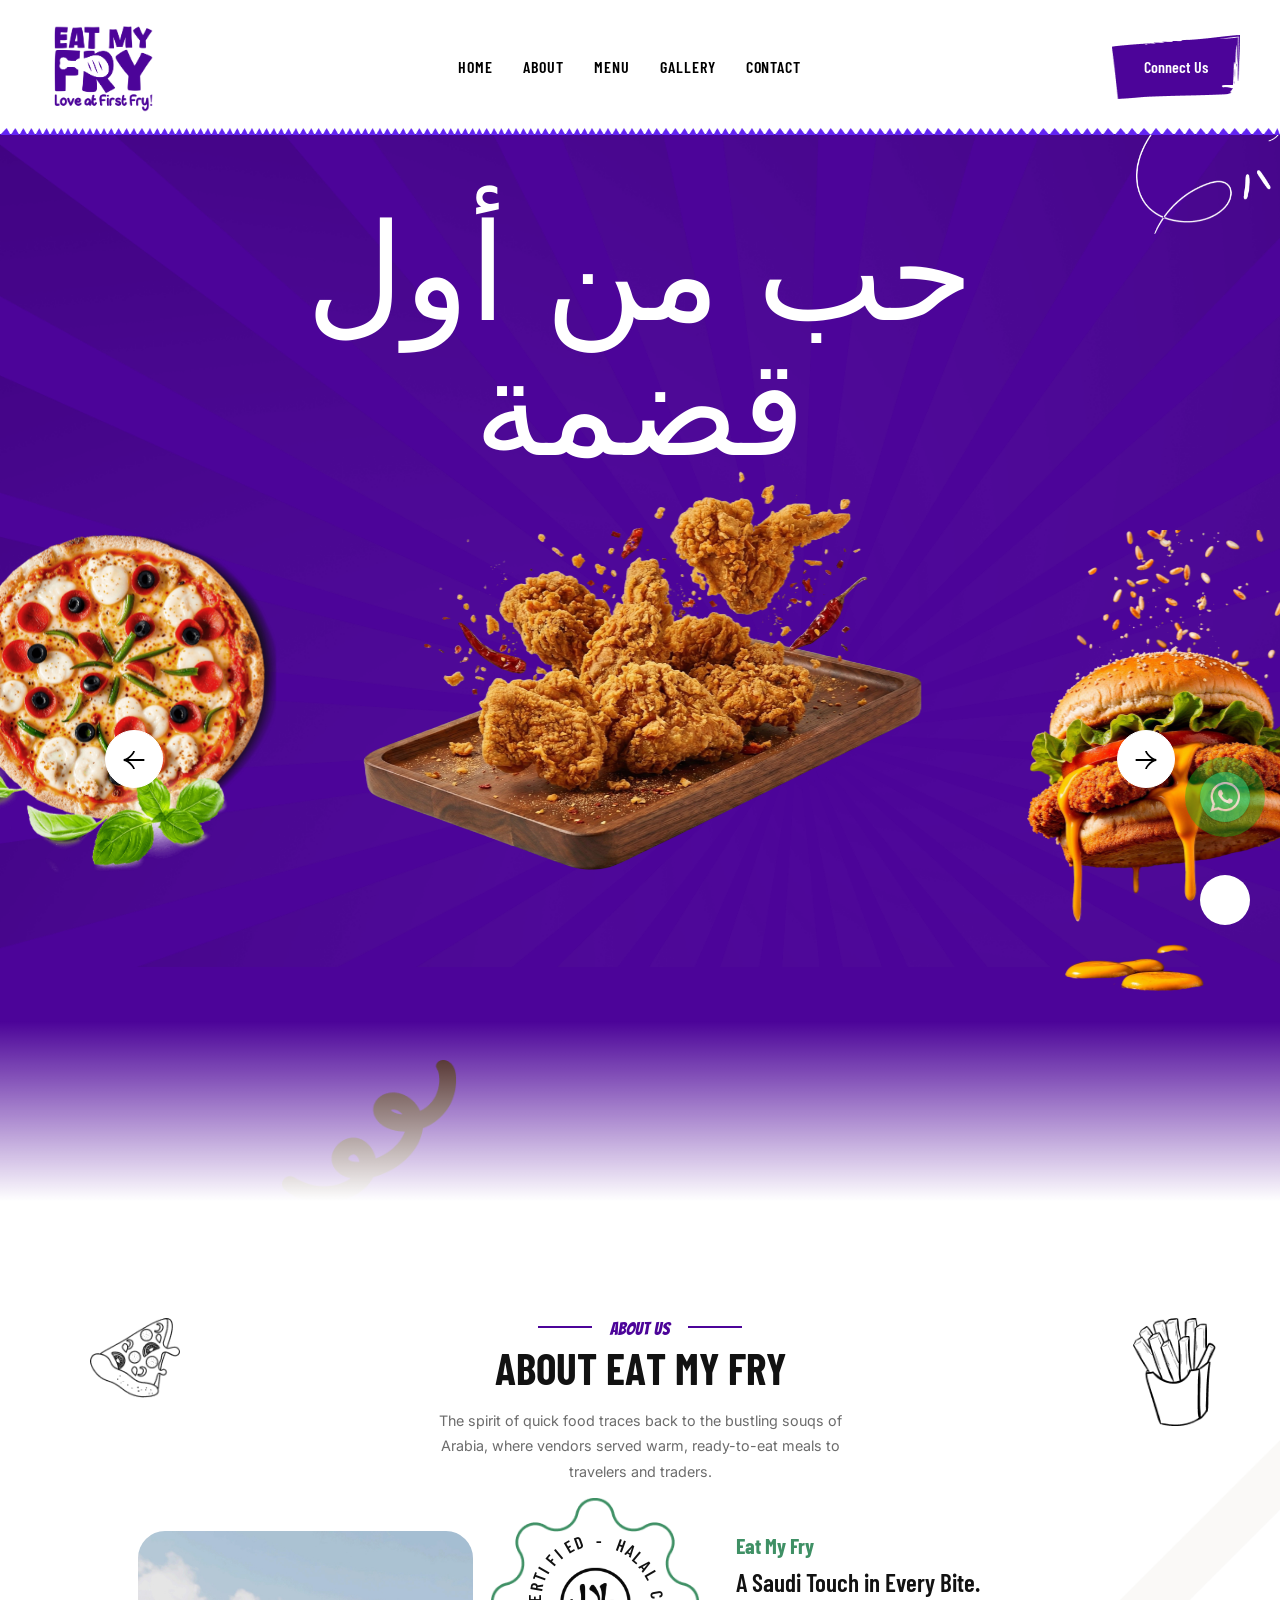
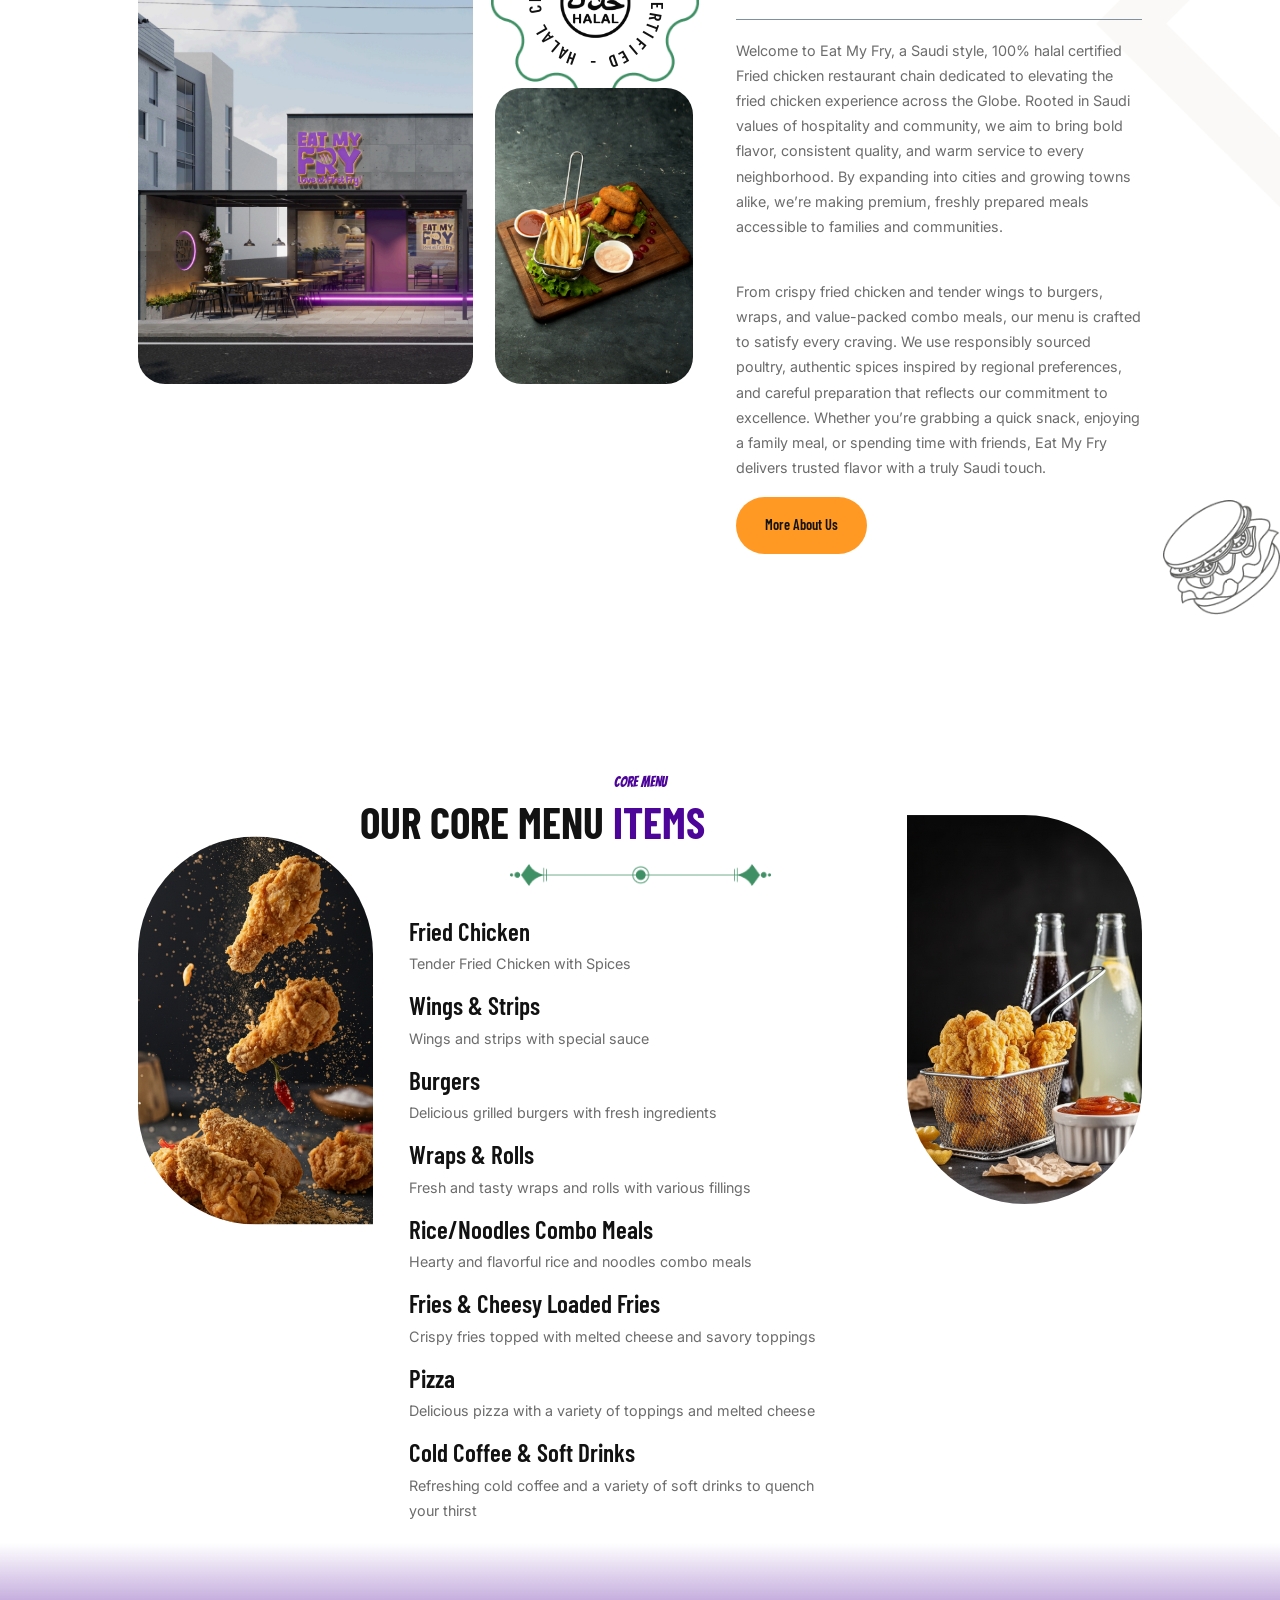
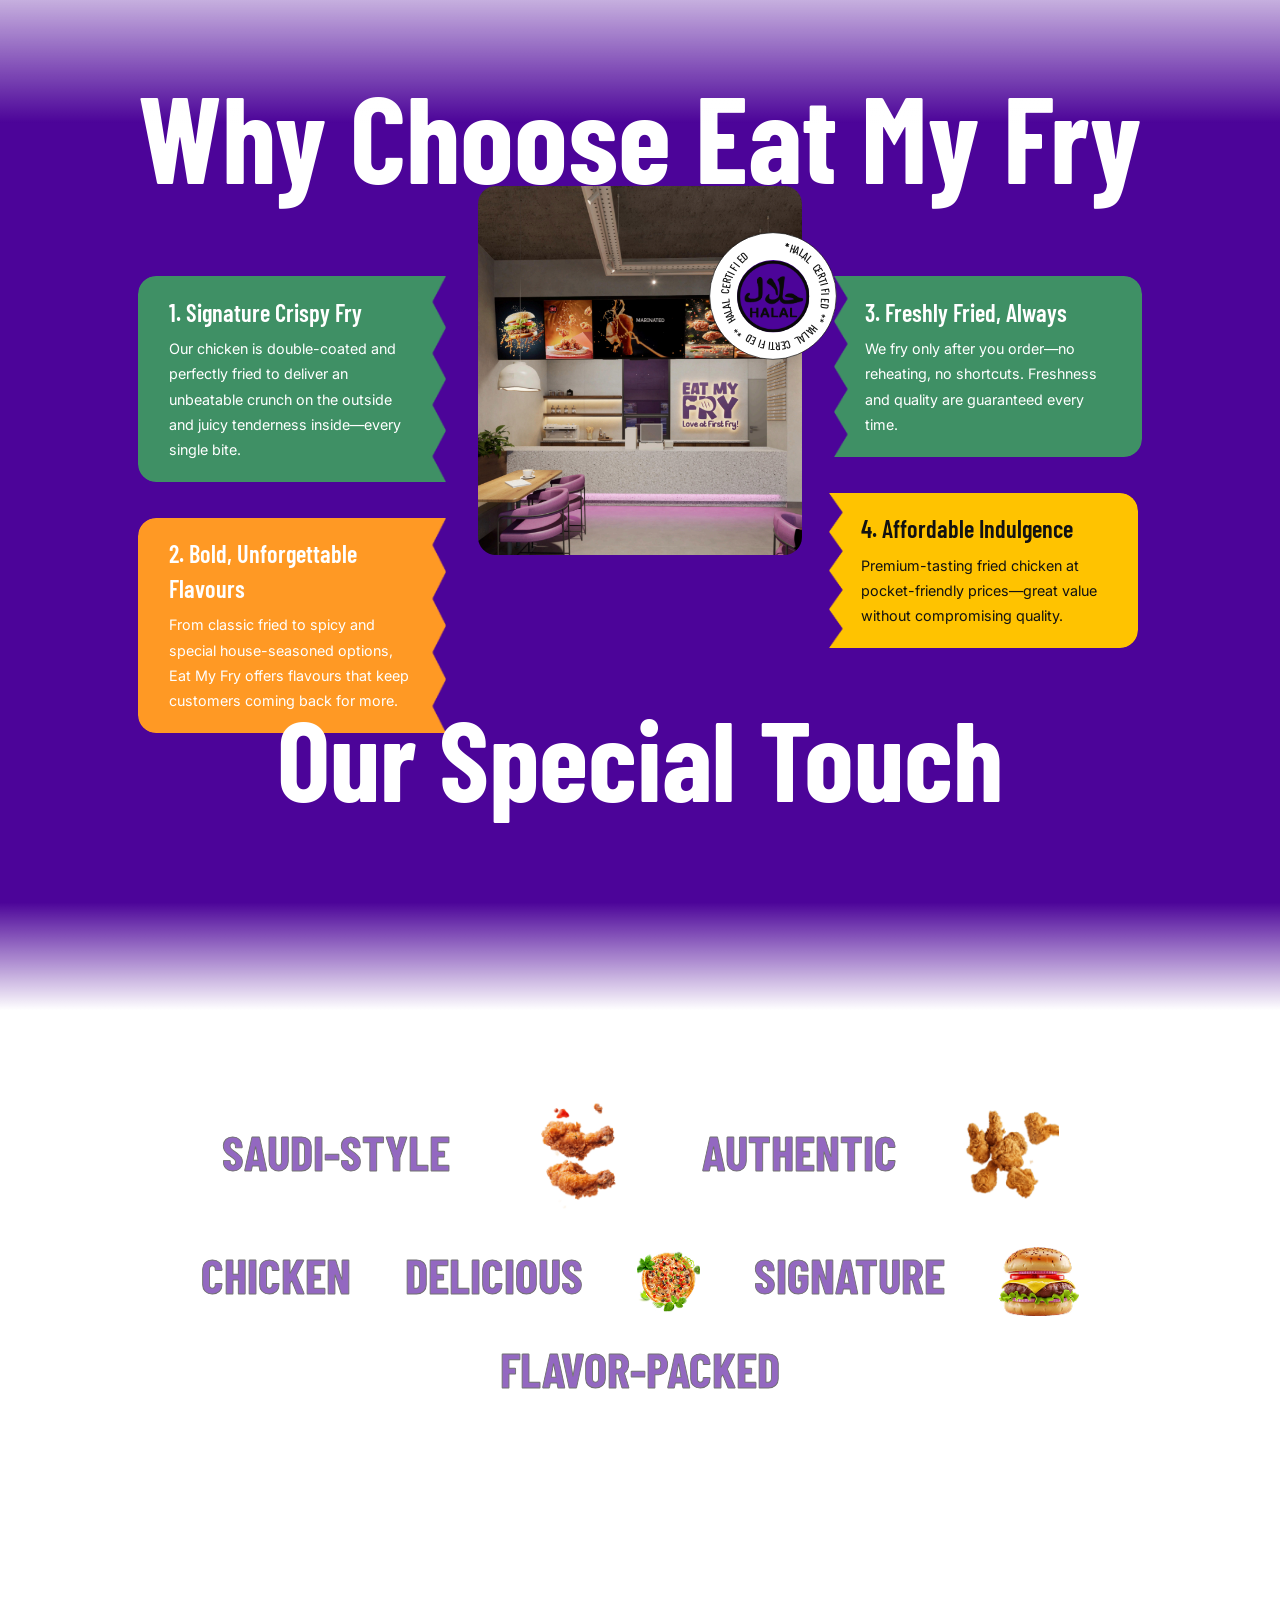
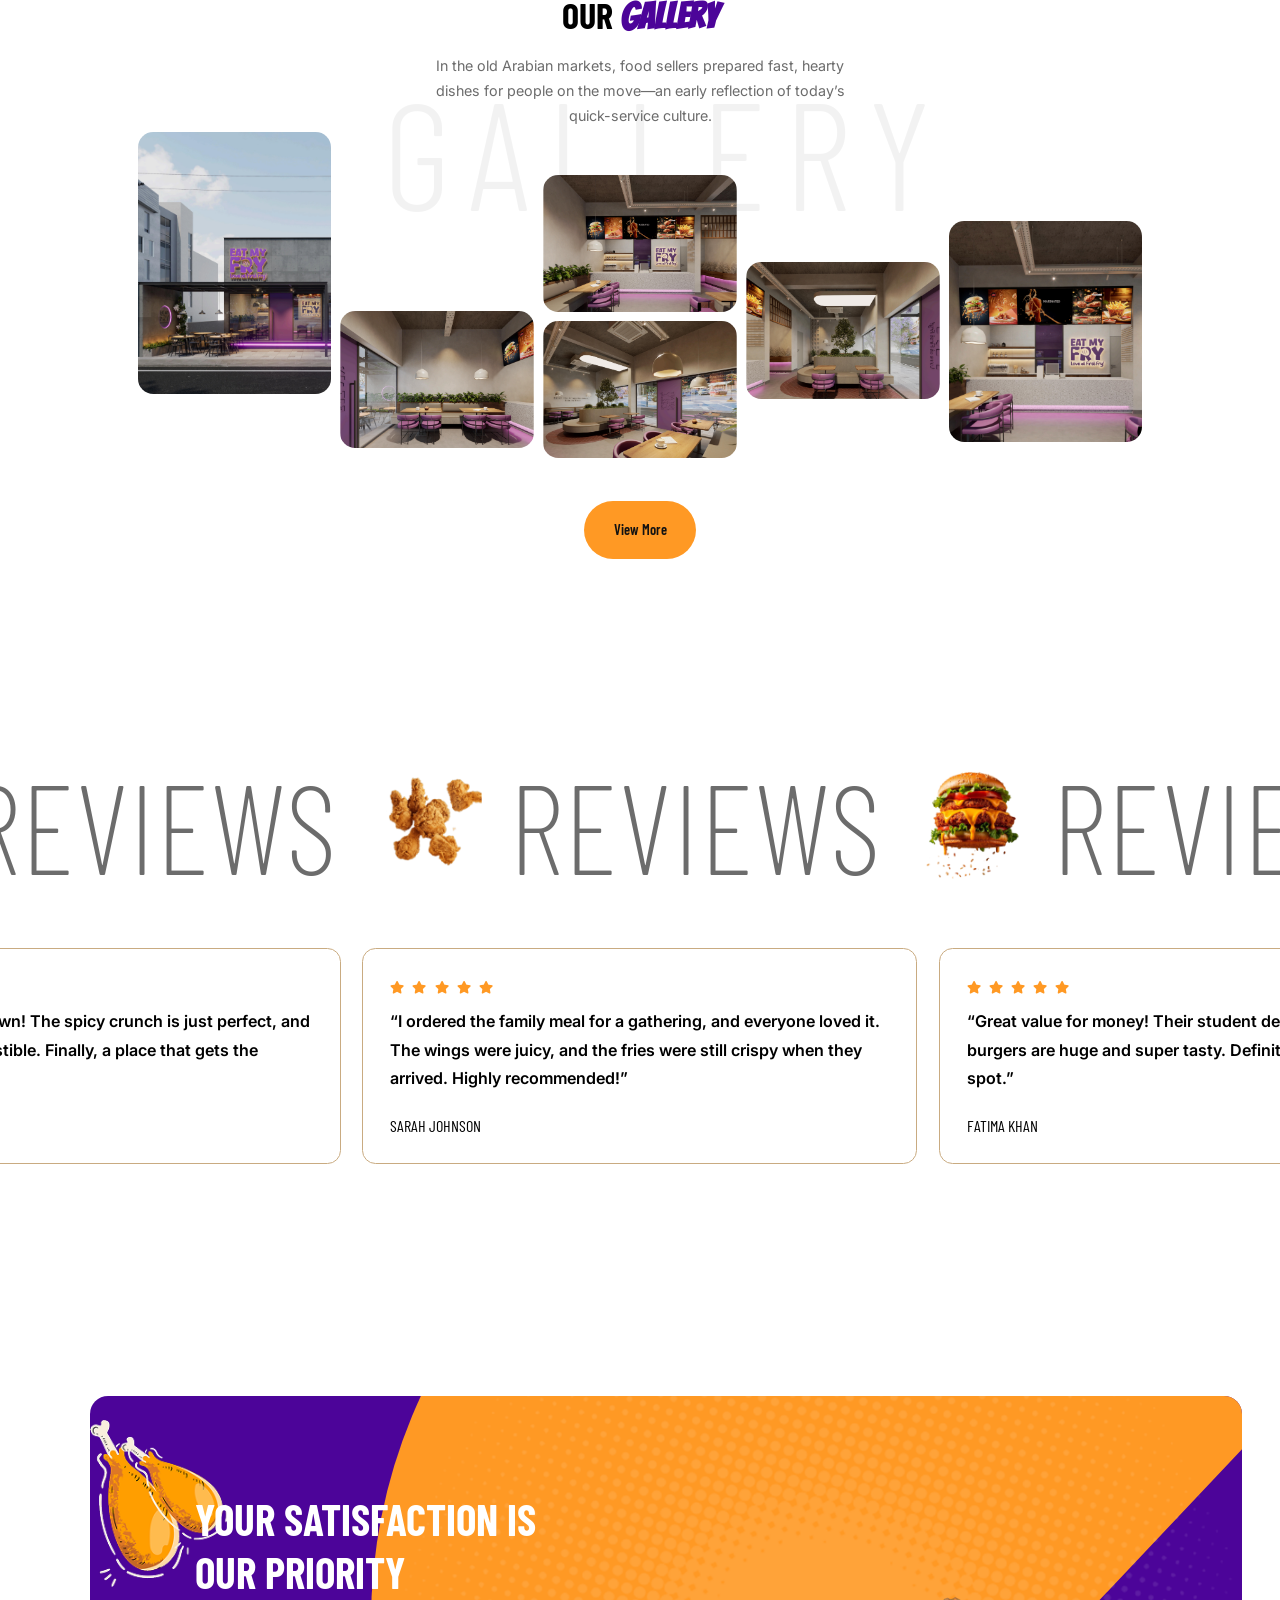
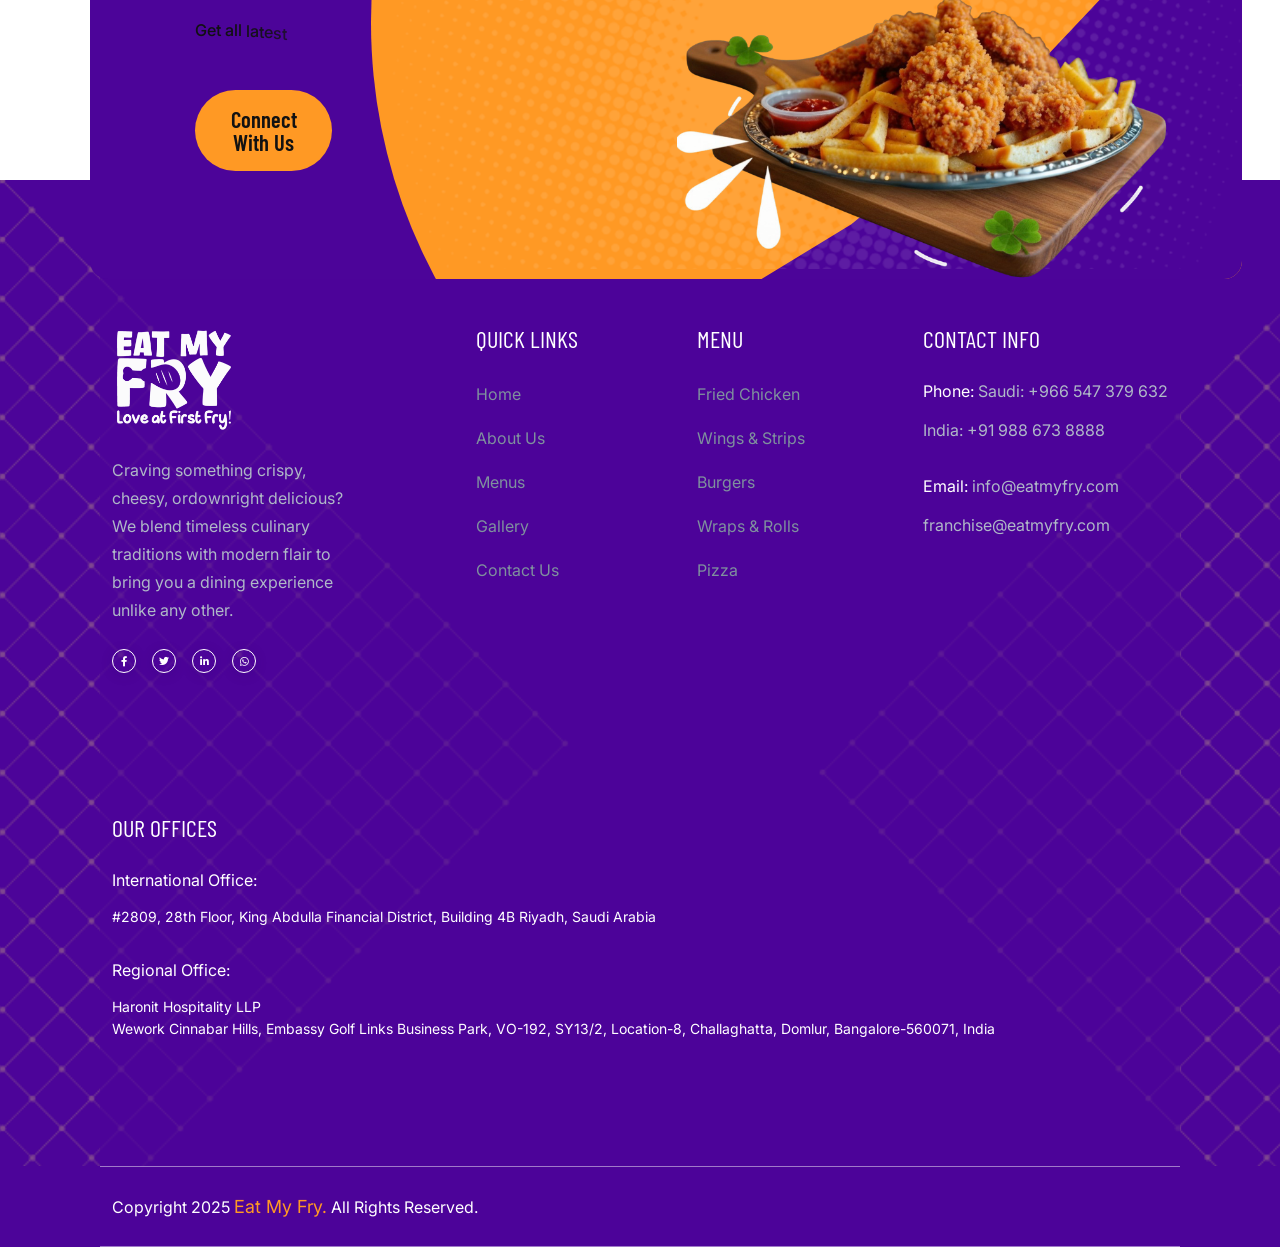
==== commit c5c3adb1: "Update index.html" ====
--- a/index.html
+++ b/index.html
@@ -354,7 +354,7 @@
                                     careful preparation that reflects our commitment to excellence. Whether you’re
                                     grabbing a quick snack, enjoying a family meal, or spending time with friends, Eat
                                     My Fry delivers trusted flavor with a truly Saudi touch.</p><br>
-                                <a href="" class="th-btn style3 mt-0">More About Us</a>
+                                <a href="about.html" class="th-btn style3 mt-0">More About Us</a>
 
                             </div>
                         </div>
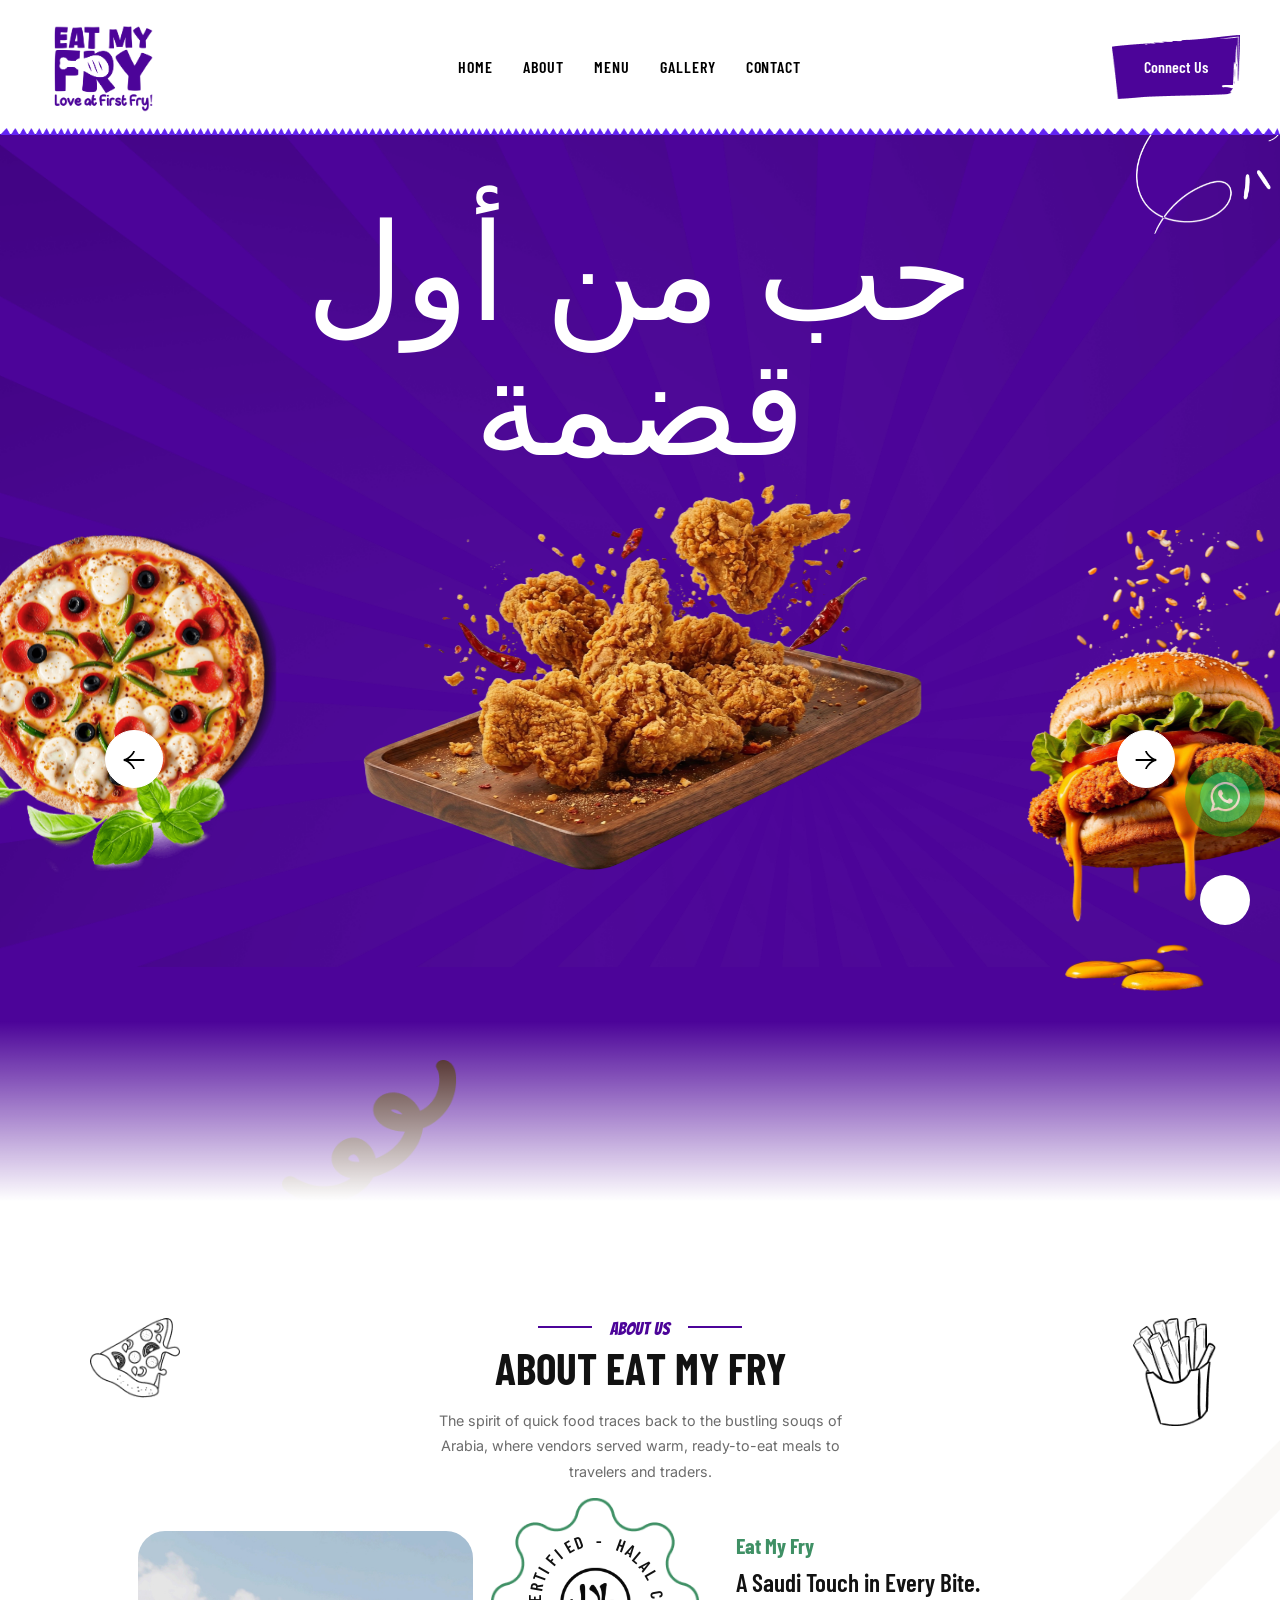
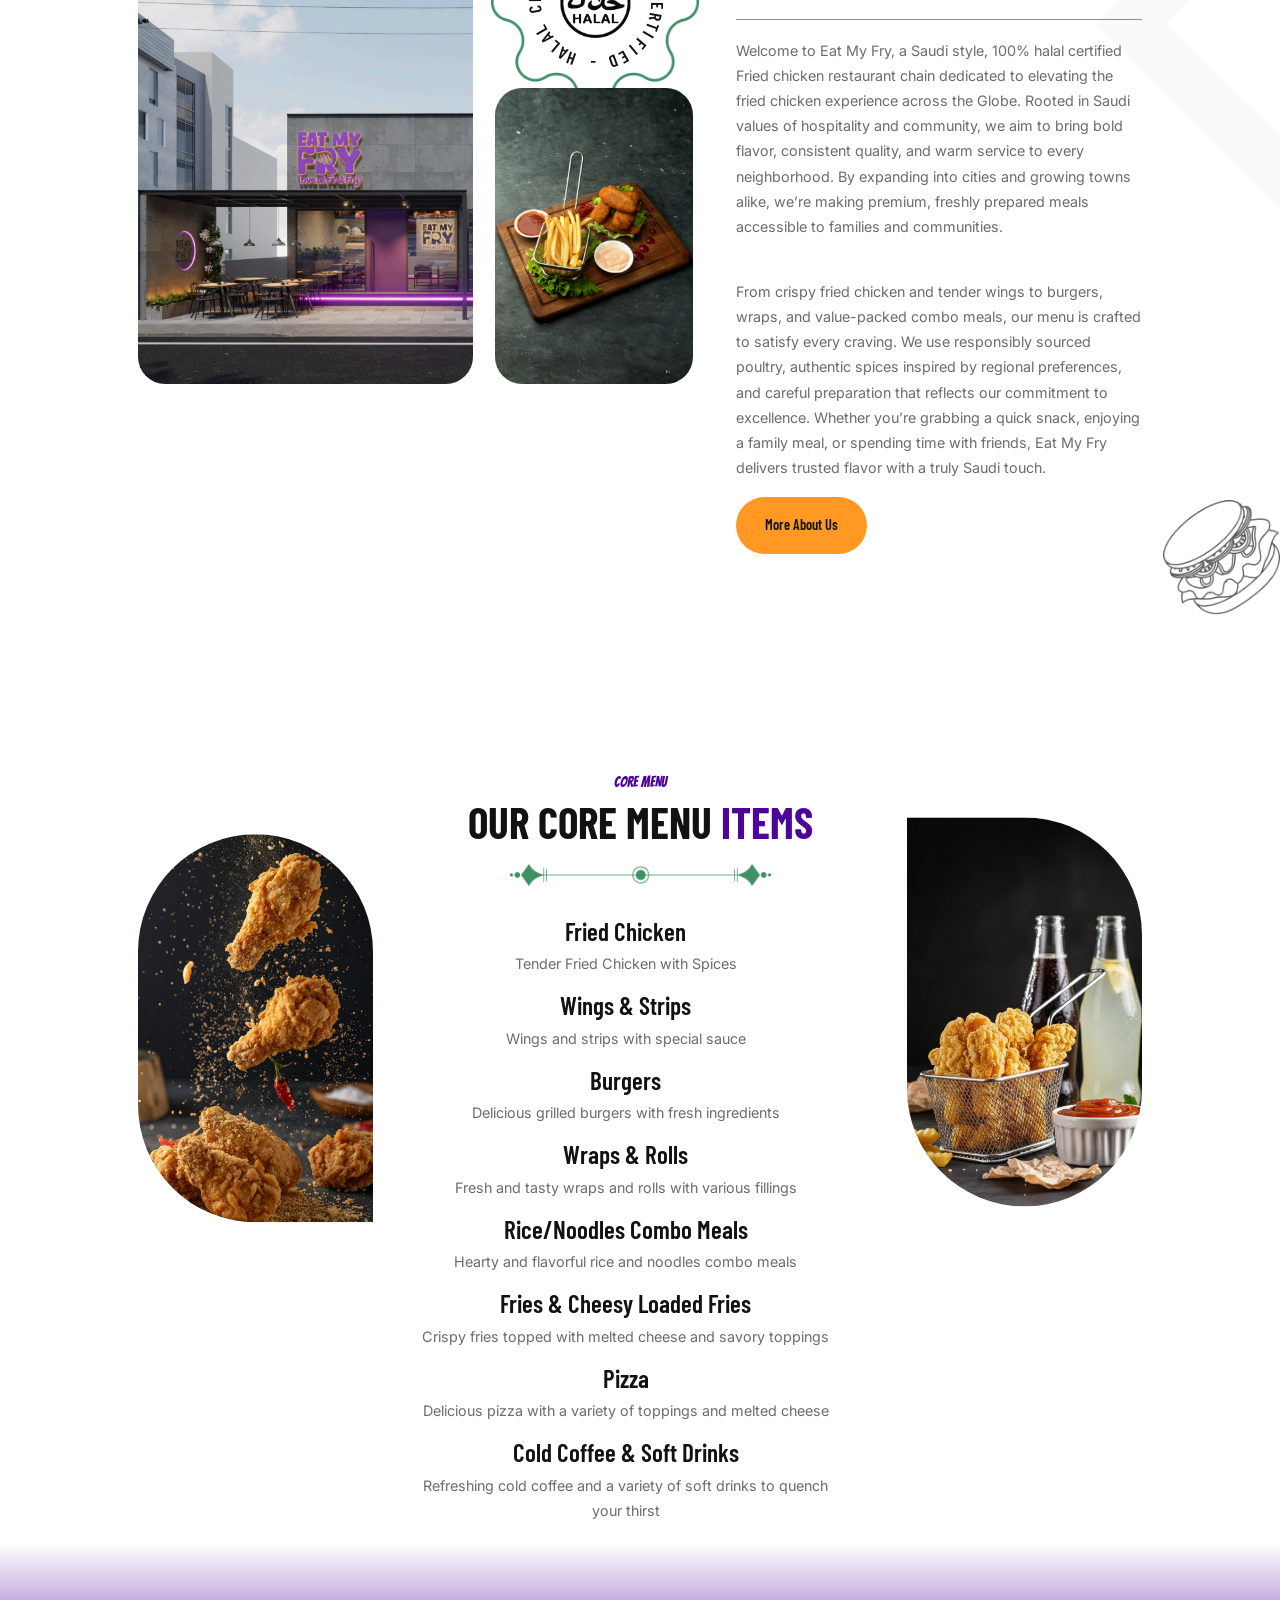
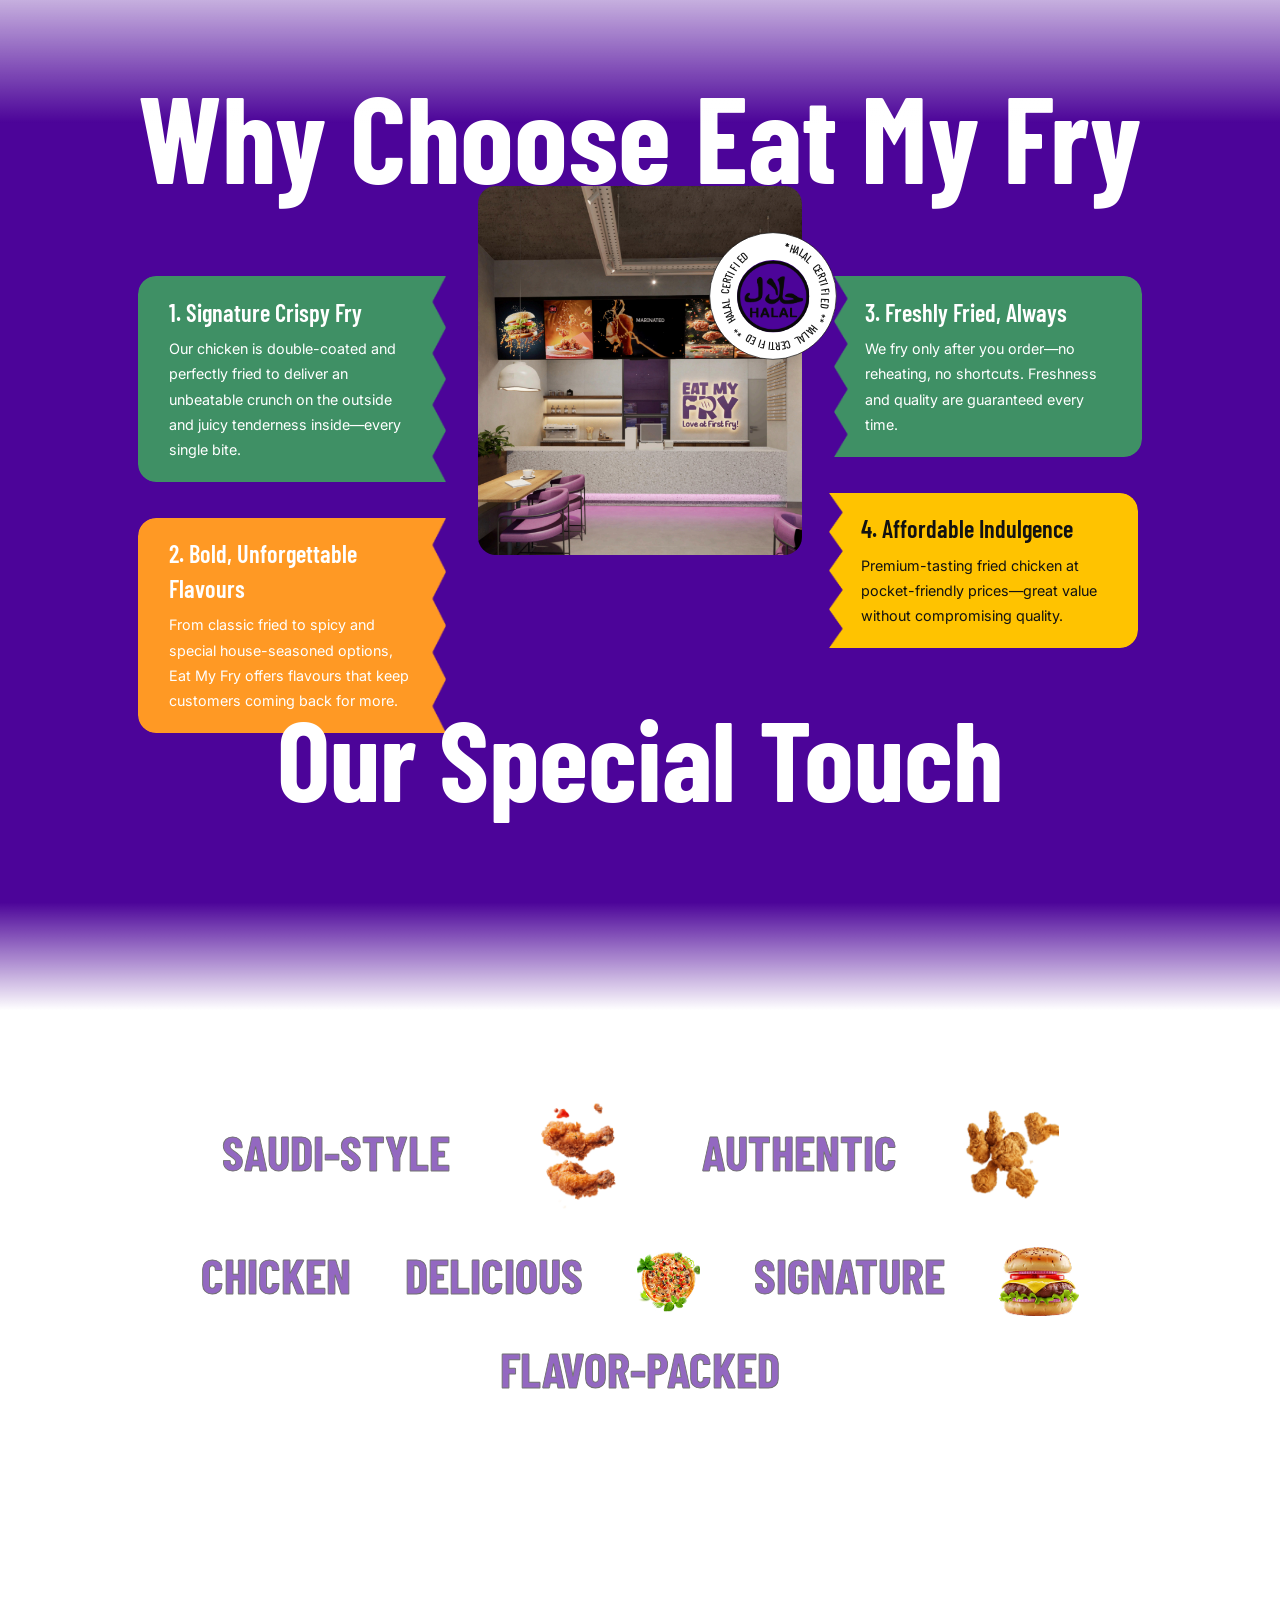
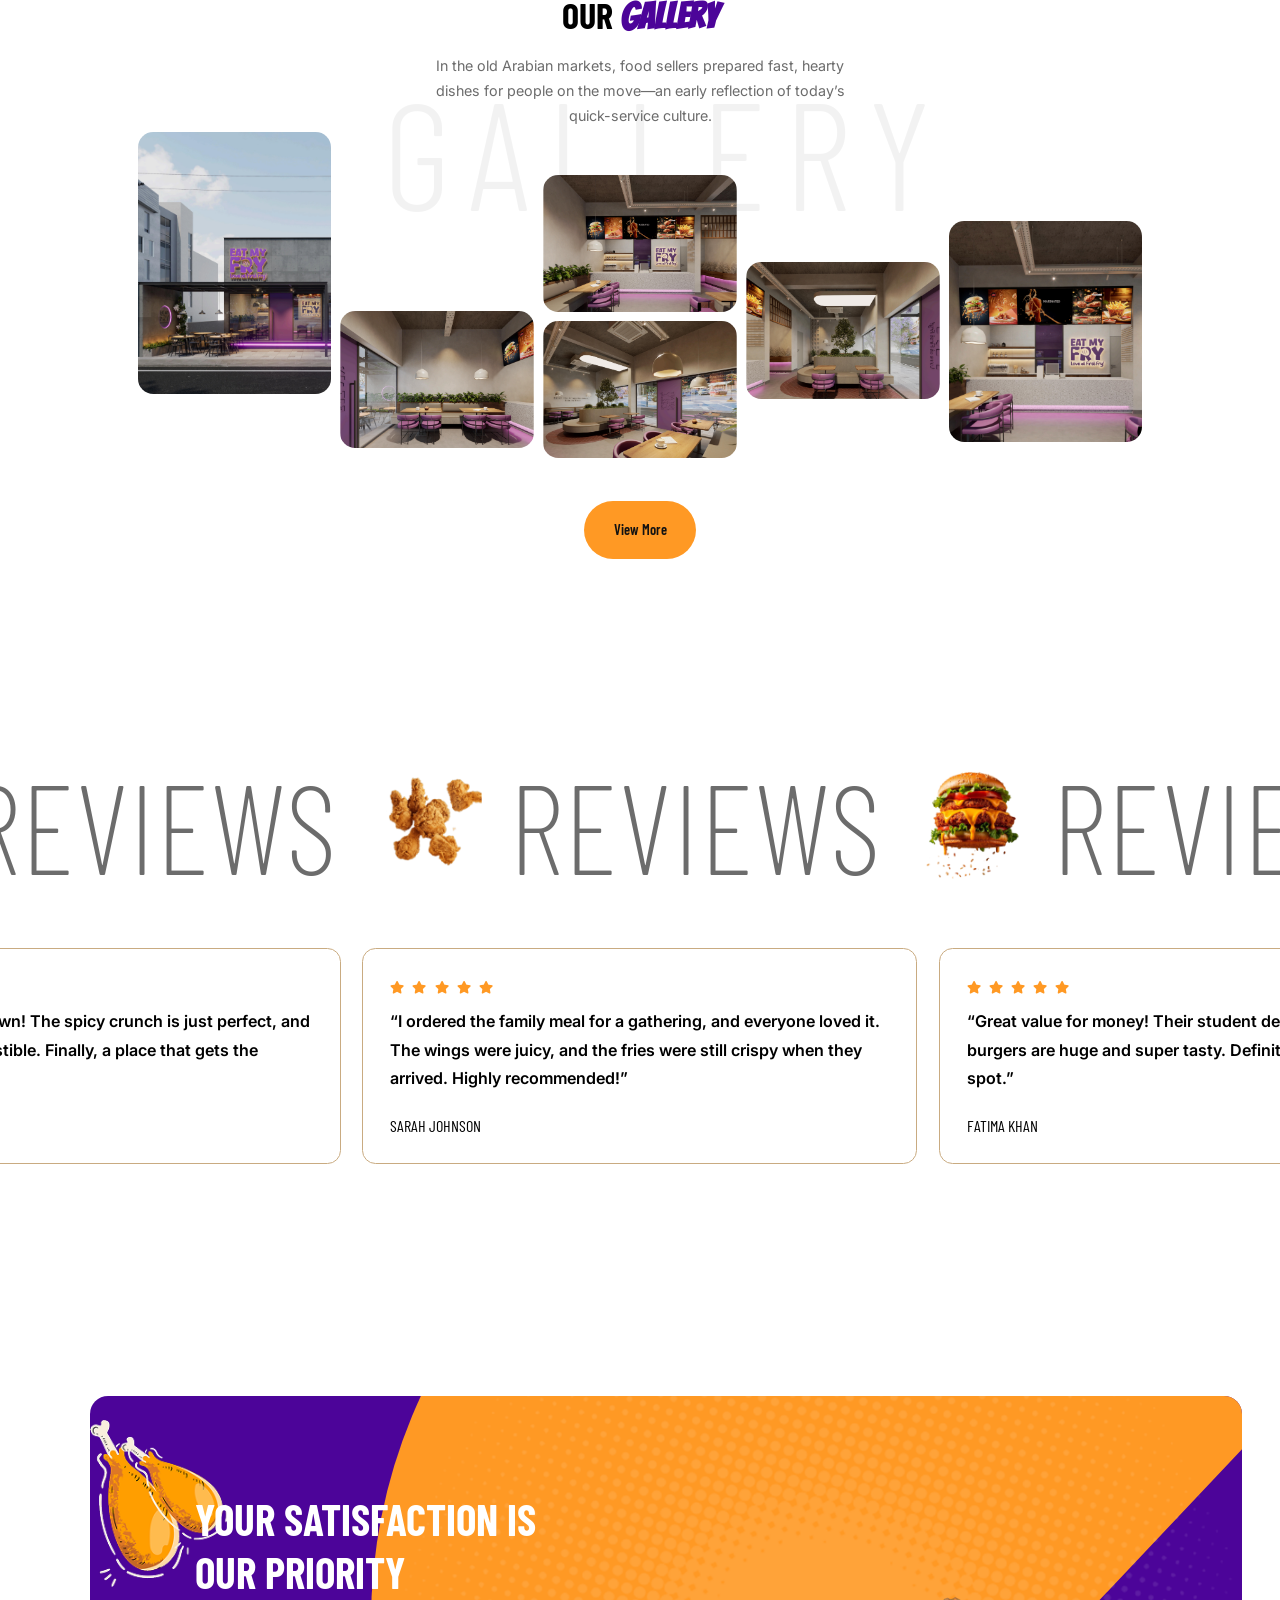
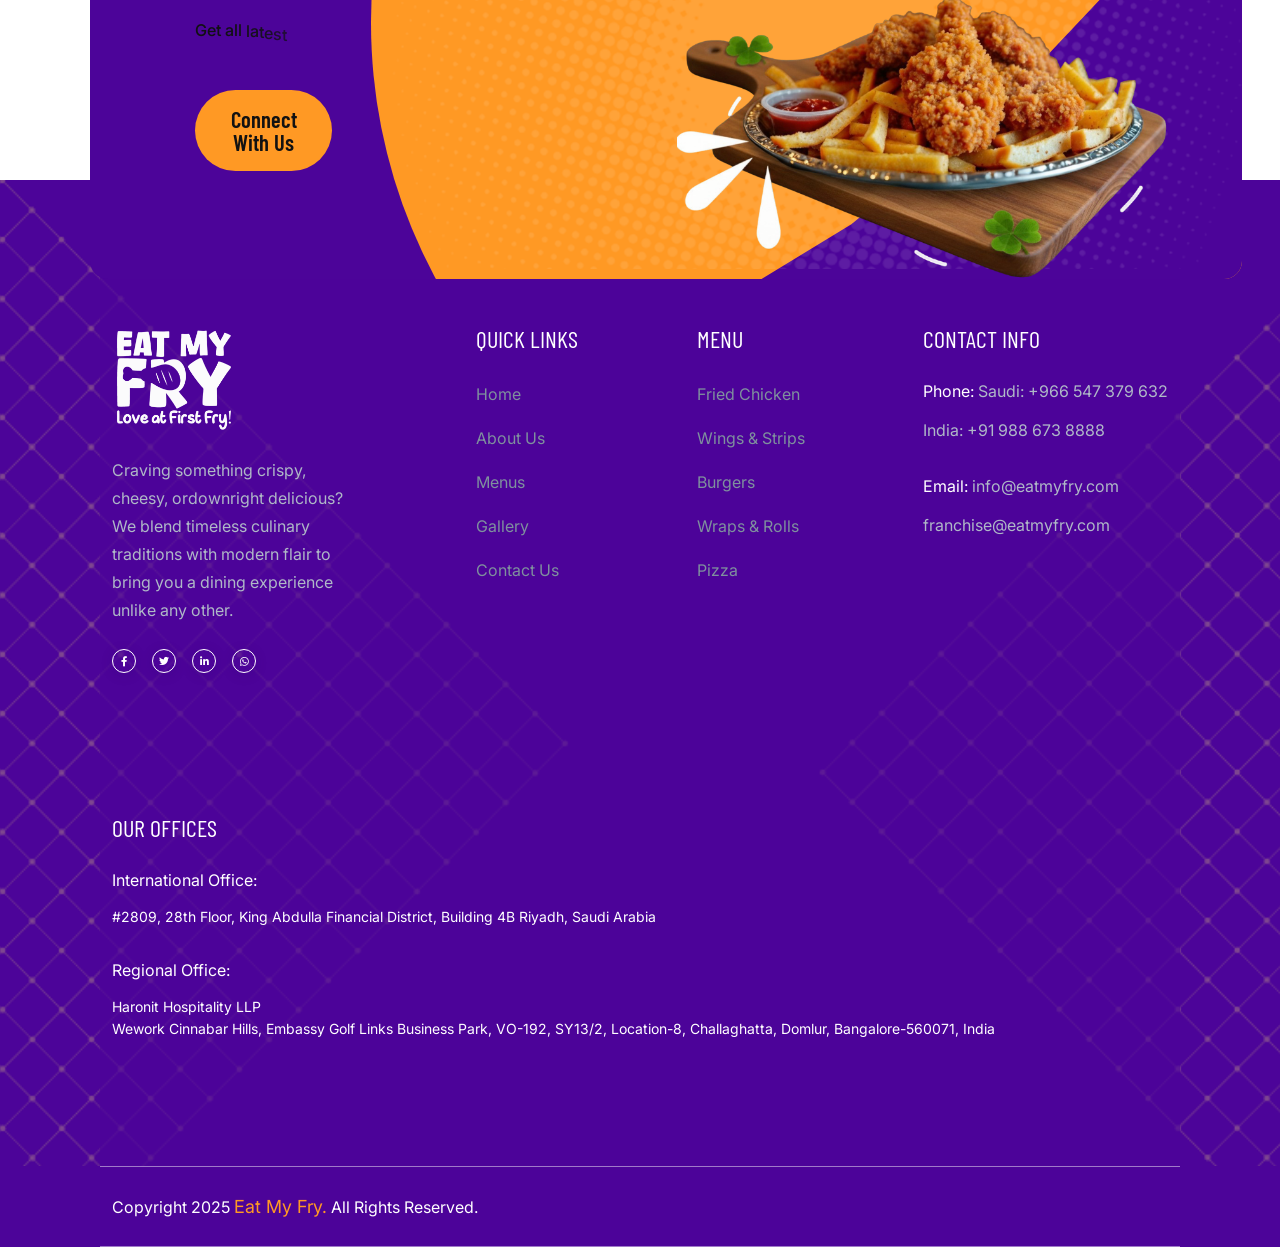
==== commit cd1db160: "changes" ====
--- a/index.html
+++ b/index.html
@@ -371,8 +371,7 @@
                 <div class="container">
                     <div class="title-area text-center mb-40">
                         <span class="sub-title text-anime-style-1">Core Menu</span>
-                        <h2 class="sec-title text-anime-style-2">Our Core Menu <span class="text-theme">Items</span>
-                        </h2>
+                        <h2 class="sec-title text-anime-style-2">Our Core Menu <span class="text-theme">Items</span></h2>
                         <img class="img-anime-style-1" src="assets/img/icon/title-shape.png" alt="img">
                     </div>
                     <div class="row gy-4 justify-content-center">
@@ -401,7 +400,7 @@
 
                                 <div class="tab-content" id="myTabContent">
 
-                                    <div class="tab-pane fade show active" id="event-creating" role="tabpanel"
+                                    <div class="tab-pane fade show active justify-center" id="event-creating" role="tabpanel"
                                         aria-labelledby="event-creating-tab">
                                         <div class="menu-item-1 wow fadeinup" data-wow-delay=".2s">
                                             <!-- <div class="thumb global-img" data-mask-src="assets/img/bg/menu-1-msk-bg.jpg">
--- a/assets/css/style.css
+++ b/assets/css/style.css
@@ -34463,4 +34463,11 @@
 	}
 }
 
+.justify-center {
+  display: flex !important;
+  justify-content: center;
+  align-items: center;
+  flex-direction: column;
+  text-align: center;
+}
 /*# sourceMappingURL=style.css.map */
